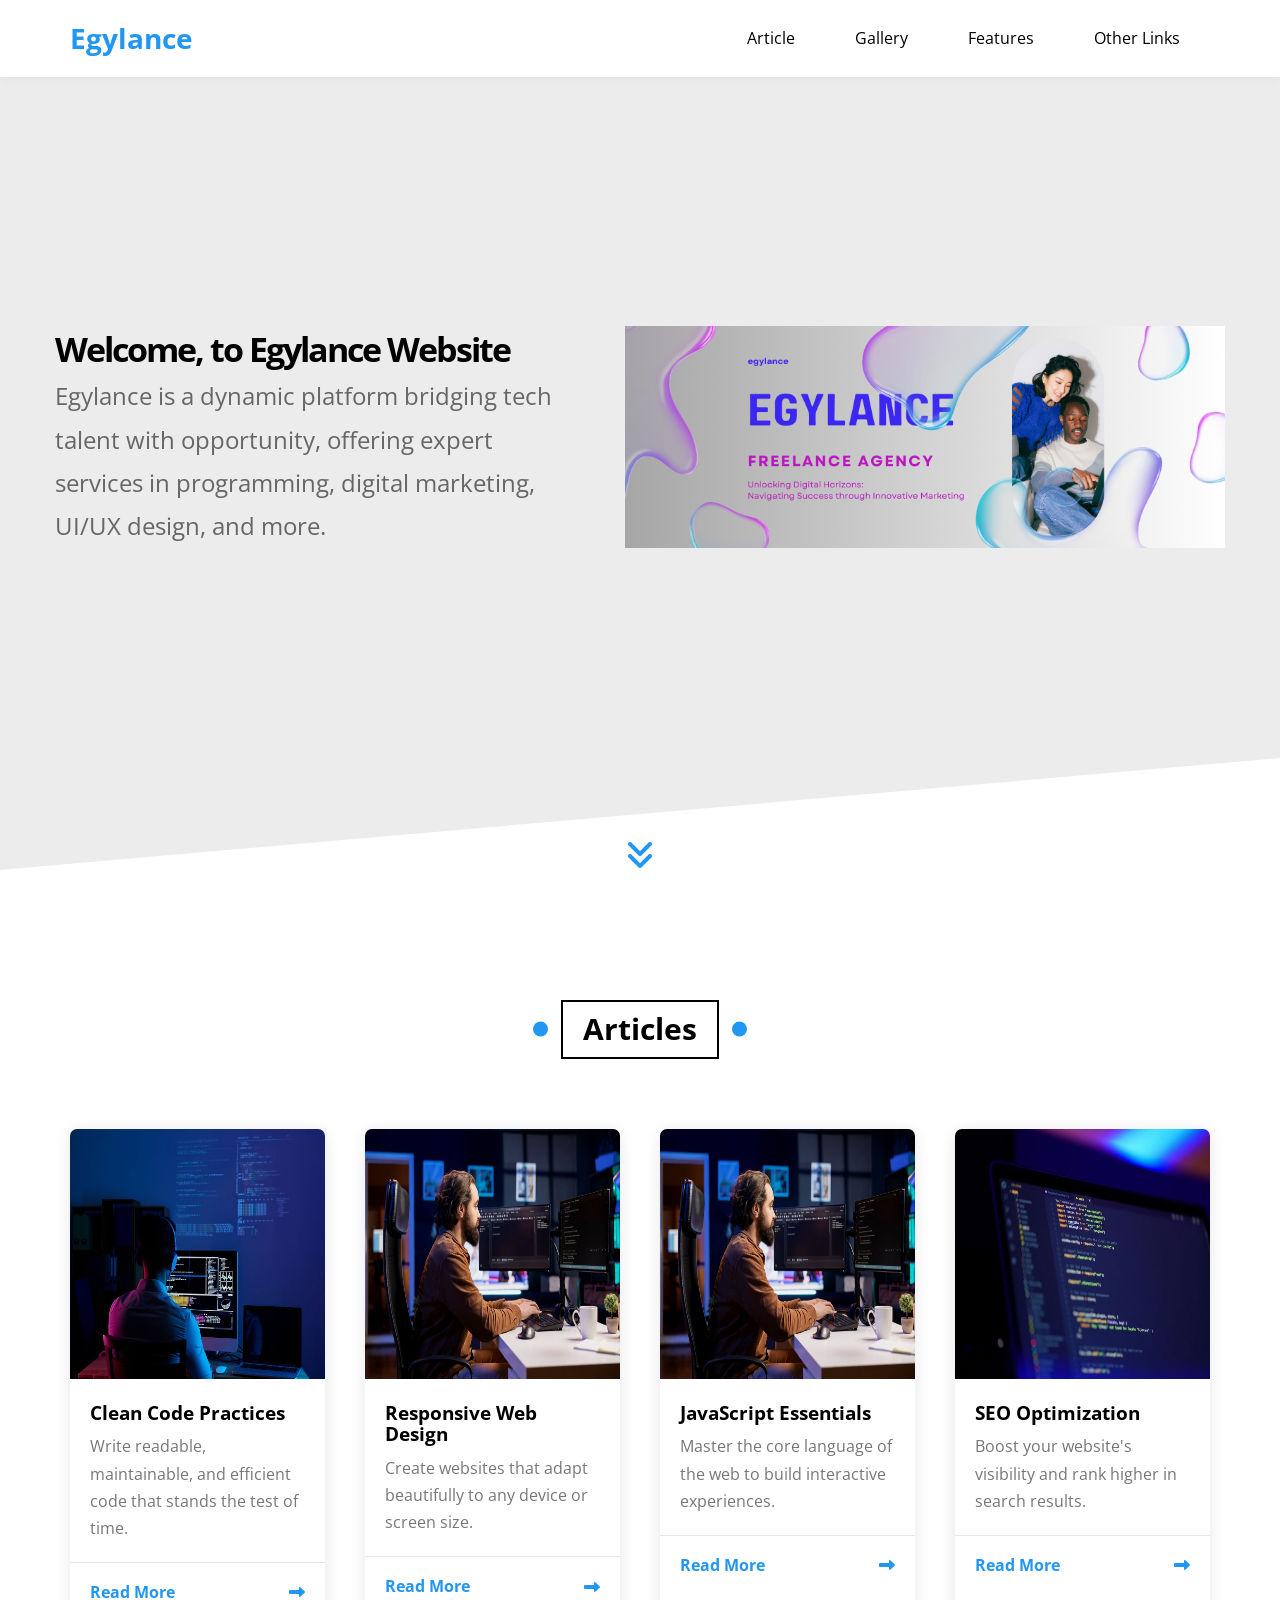
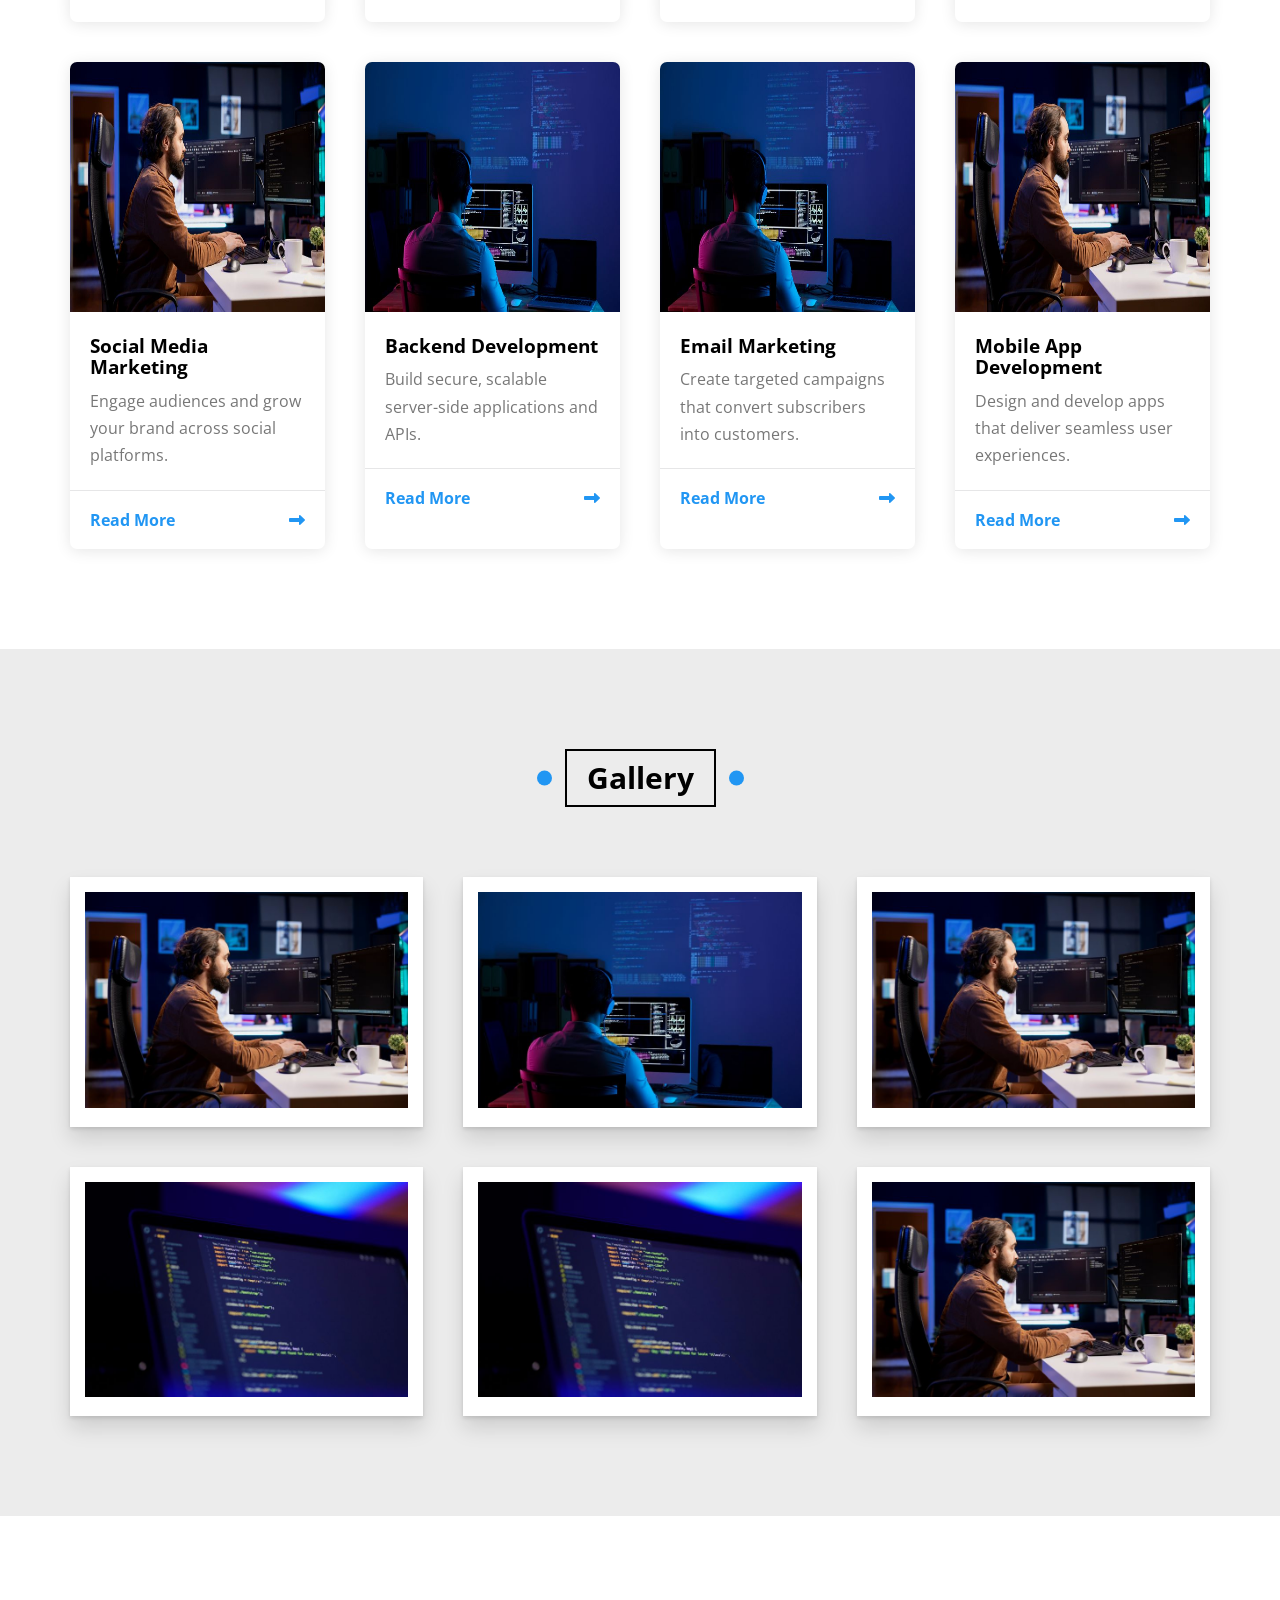
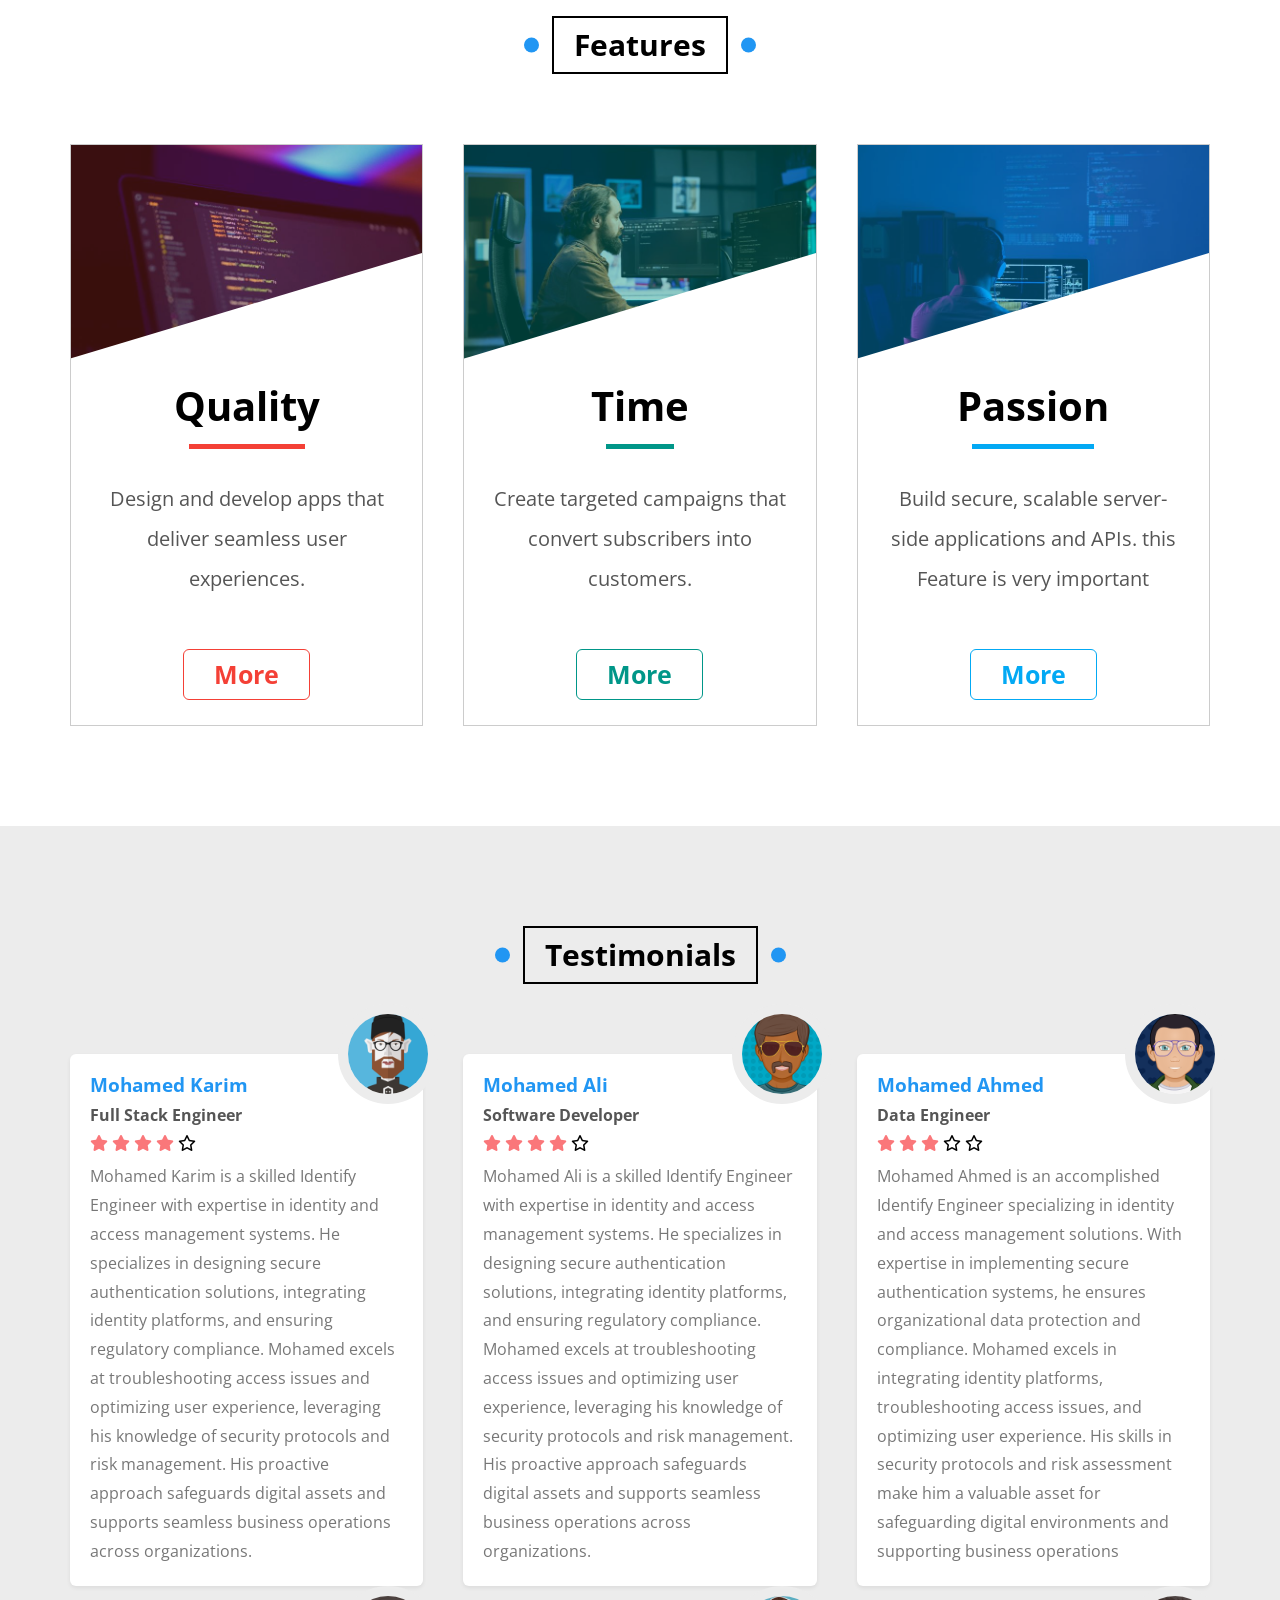
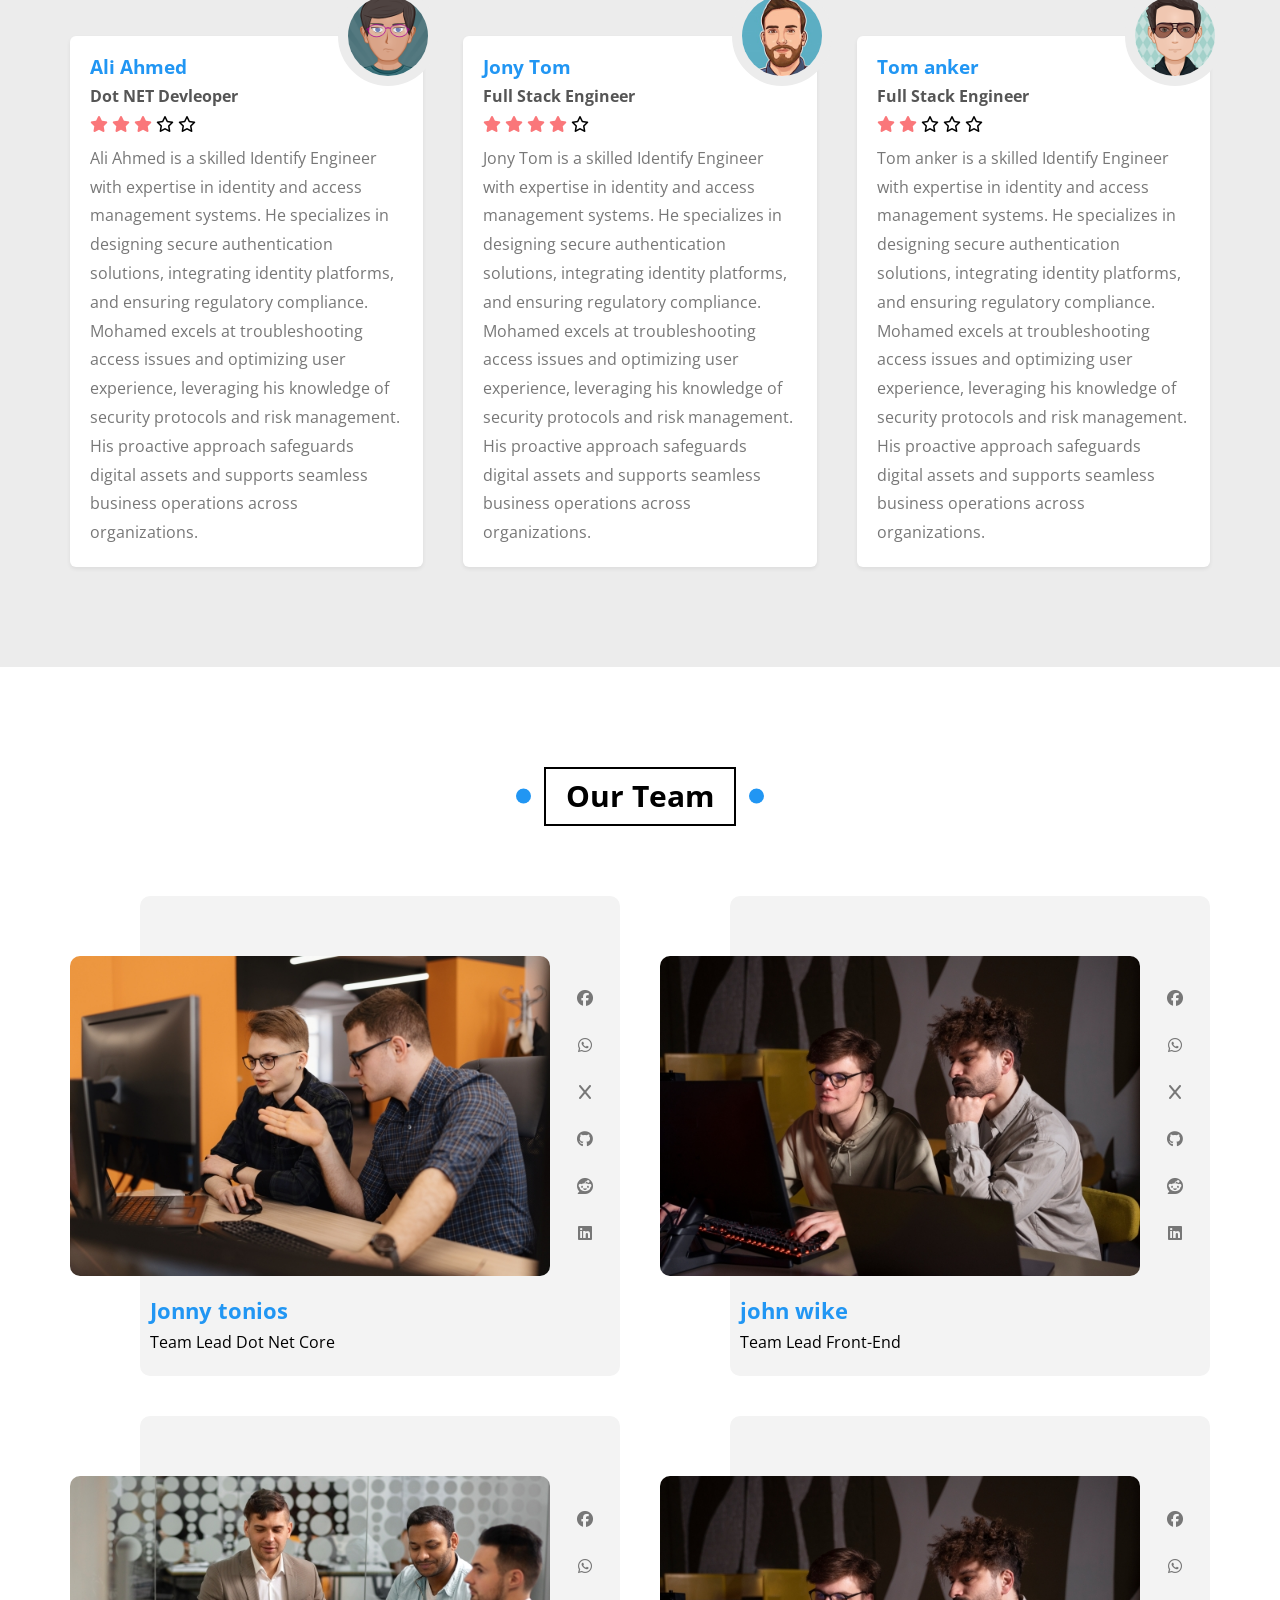
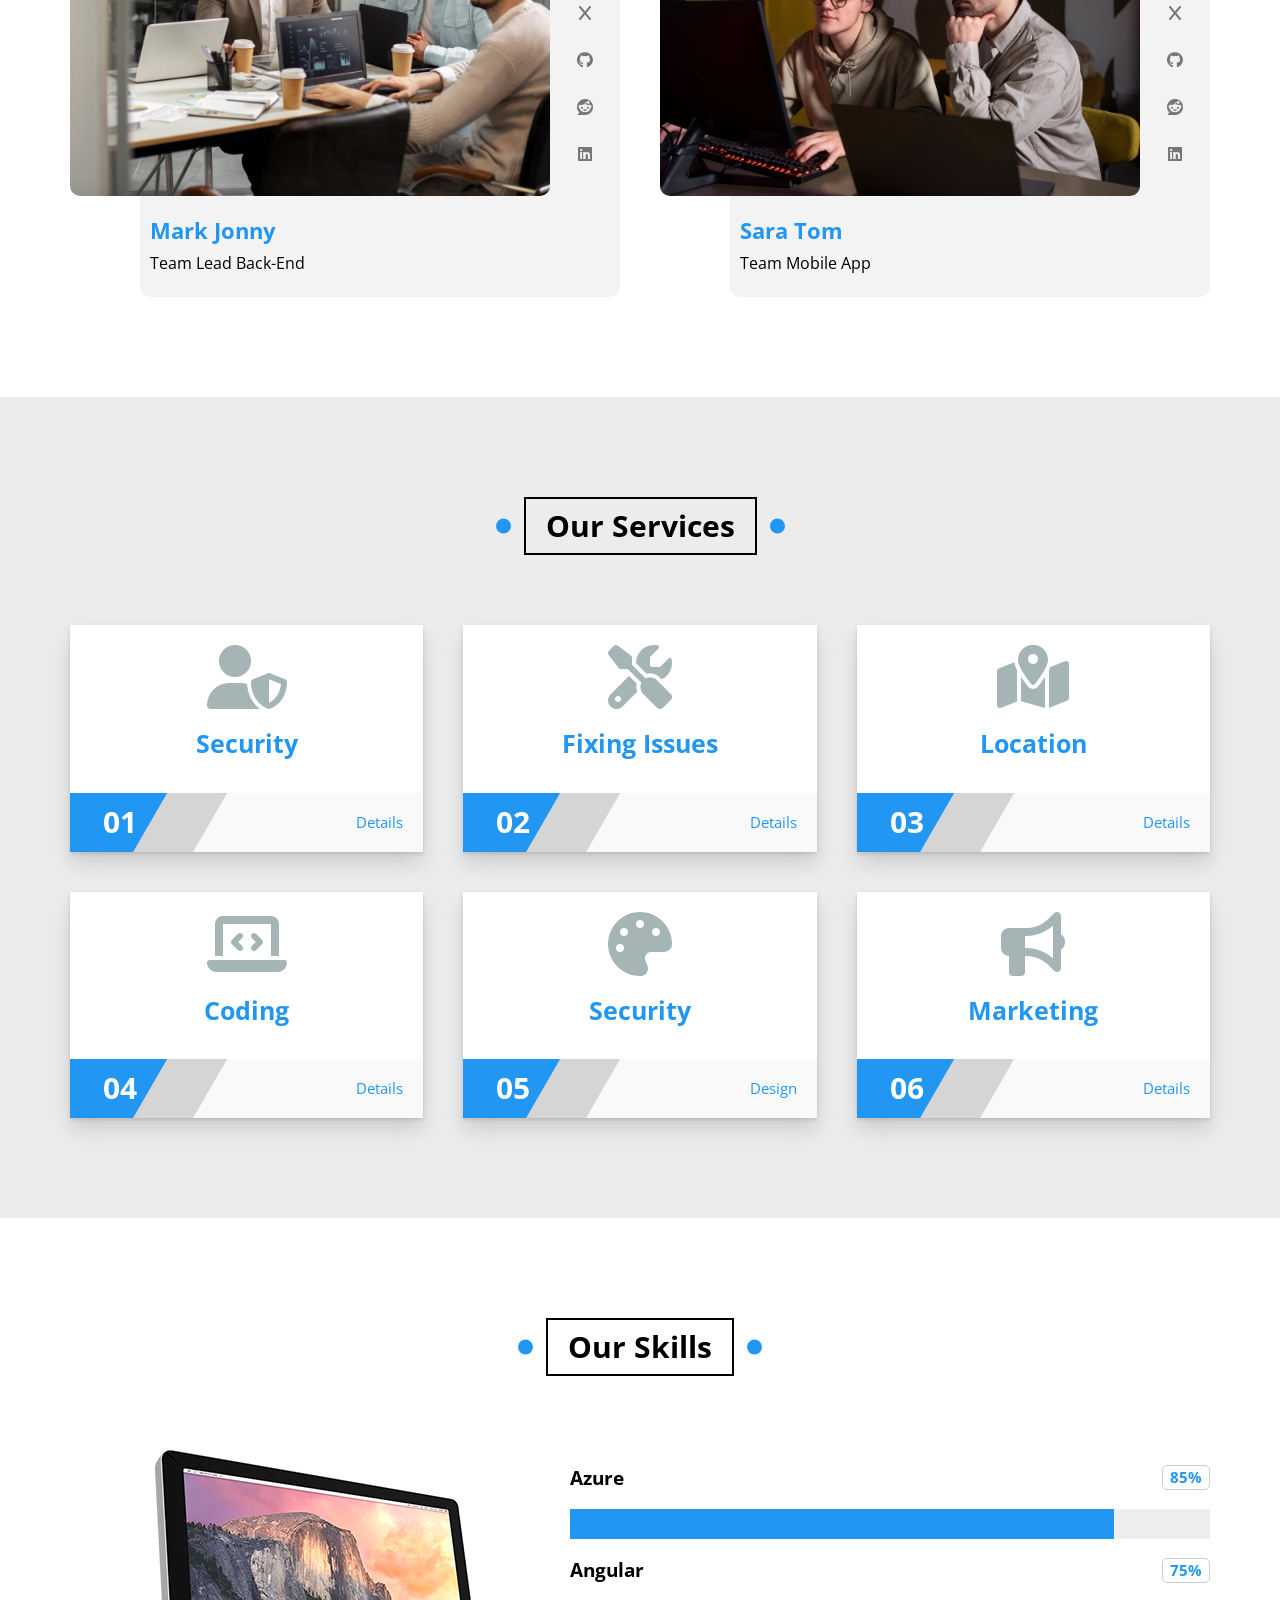
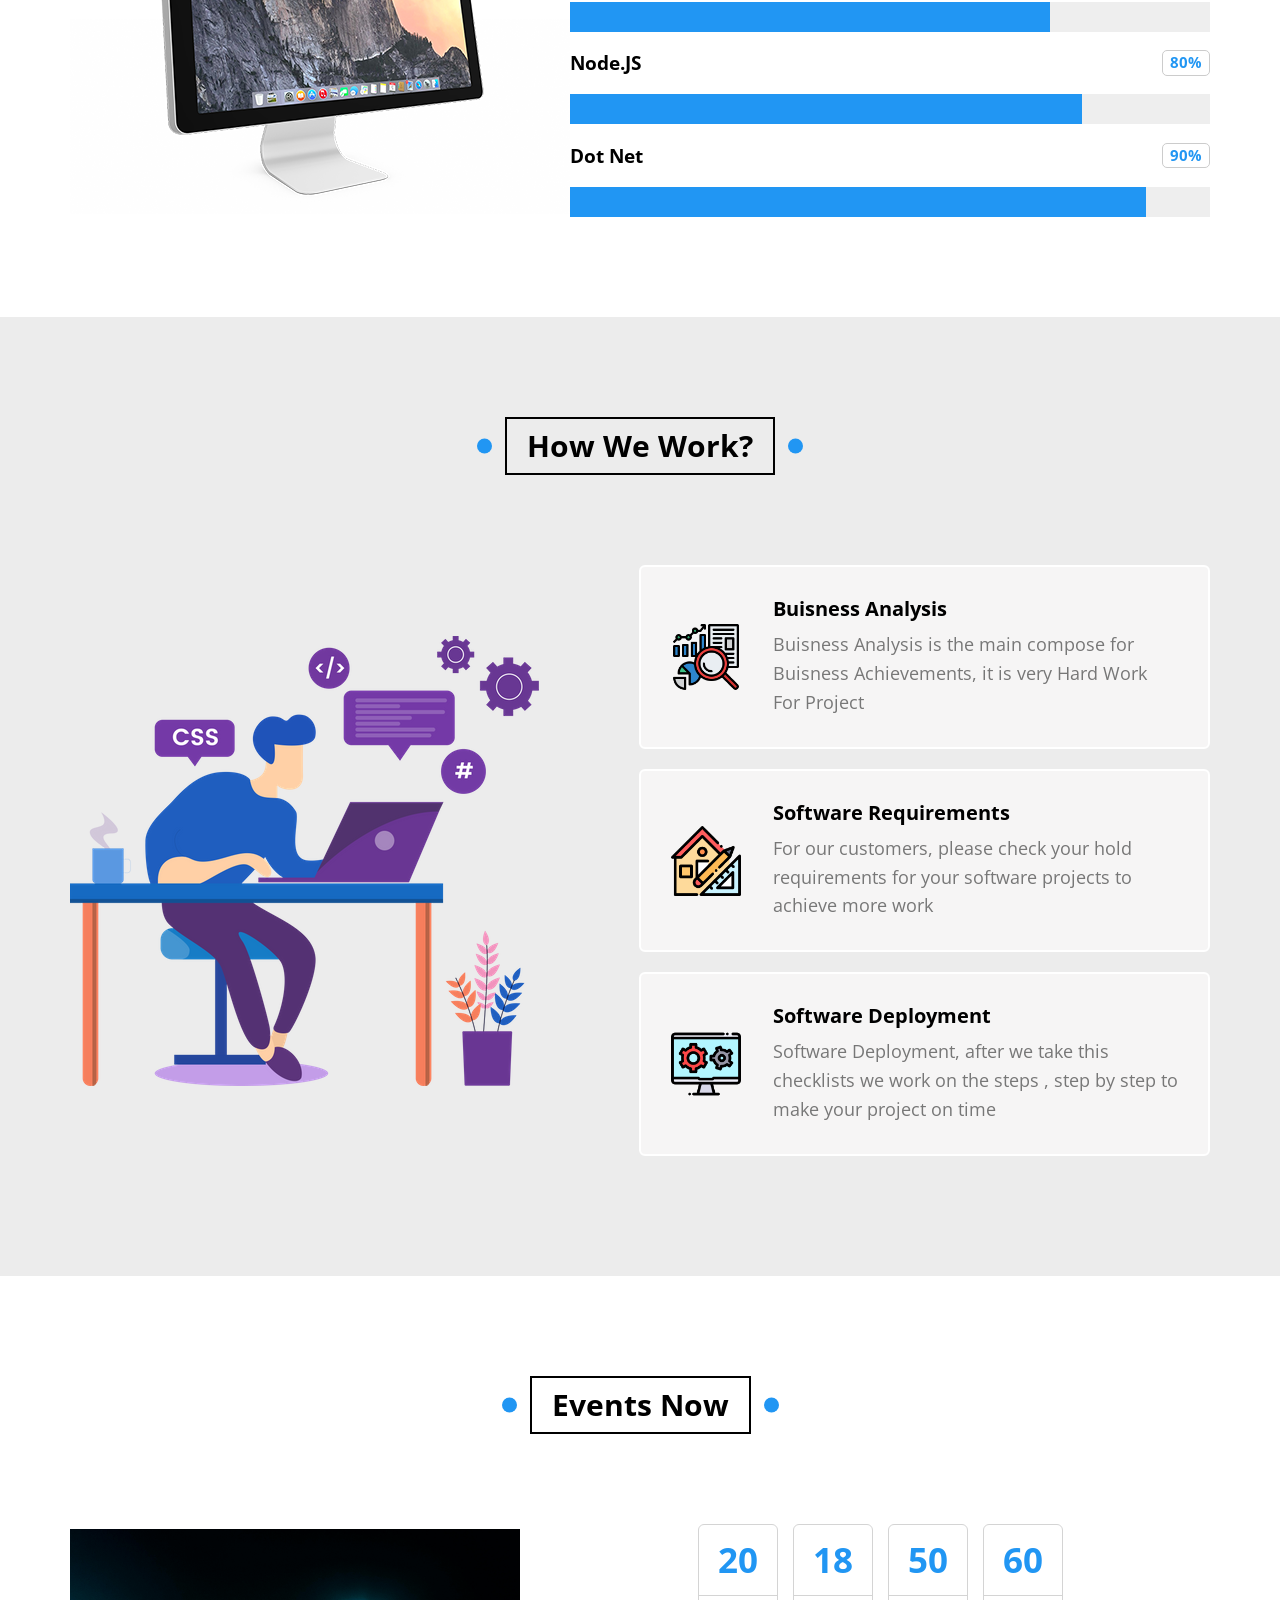
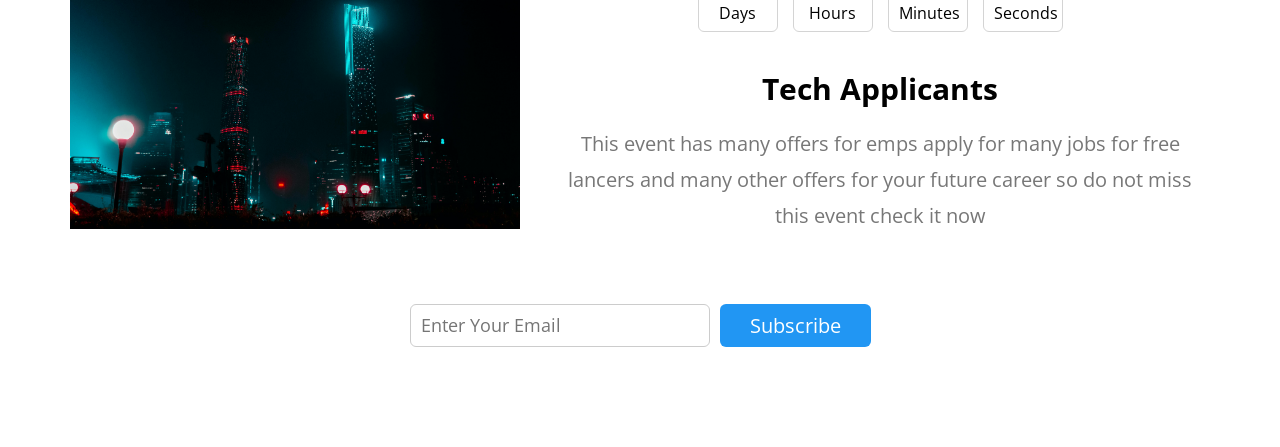
==== index.html @ 53acd3b1 "EgyLance Website Front End under maintainance" ====
<!DOCTYPE html>
<html lang="en">

<head>
    <meta charset="UTF-8">
    <meta name="viewport" content="width=device-width, initial-scale=1.0">
    <title>Egylance</title>
    <!-- Render All Elements -->
    <link rel="stylesheet" href="css/normalize.css">
    <!-- font Awesome Library -->
    <link rel="stylesheet" href="css/all.min.css">
    <!-- main css file -->
    <link rel="stylesheet" href="css/Egylance.css">
    <link rel="preconnect" href="https://fonts.googleapis.com">
    <link rel="preconnect" href="https://fonts.gstatic.com" crossorigin>
    <!-- Google Open Sans Font-->
    <link href="https://fonts.googleapis.com/css2?family=Open+Sans:ital,wght@0,300..800;1,300..800&display=swap"
        rel="stylesheet">
    <link rel="shortcut icon" href="Media/fav.jpg" type="image/x-icon">
</head>

<body>
    <!-- Start Header -->
    <div class="header" id="header">
        <div class="container">
            <a href="#" class="logo">Egylance</a>
            <ul class="main-nav">
                <li><a href="#article">article</a></li>
                <li><a href="#gallery">gallery</a></li>
                <li><a href="#features">features</a></li>
                <!-- other ==> mega menu -->
                <li><a href="#">other links</a>
                    <!-- Start Mega Menu -->
                    <div class="mega-menu">
                        <div class="image">
                            <img decoding="async" src="Media/new_image.png" alt="this image for megaMenu">
                        </div>
                        <ul class="links">
                            <li><a href="#"><i class="fas fa-home"></i> Home</a></li>
                            <li><a href="#"><i class="fas fa-briefcase"></i> Freelance Jobs</a></li>
                            <li><a href="#"><i class="fas fa-lightbulb"></i> Ideas & Projects</a></li>
                            <li><a href="#"><i class="fas fa-pen-nib"></i> Writing & Articles</a></li>
                            <li><a href="#"><i class="fas fa-paint-brush"></i> Design & Creativity</a></li>
                            <li><a href="#"><i class="fas fa-code"></i> Programming & Development</a></li>
                            <li><a href="#"><i class="fas fa-envelope"></i> Contact Us</a></li>
                        </ul>
                        <ul class="links">
                            <li><a href="#"><i class="fas fa-users"></i> Our Team</a></li>
                            <li><a href="#"><i class="fas fa-graduation-cap"></i> Tutorials & Courses</a></li>
                            <li><a href="#"><i class="fas fa-bullhorn"></i> Marketing Tips</a></li>
                            <li><a href="#"><i class="fas fa-chart-line"></i> Success Stories</a></li>
                            <li><a href="#"><i class="fas fa-handshake"></i> Partnerships</a></li>
                            <li><a href="#"><i class="fas fa-question-circle"></i> FAQ</a></li>
                            <li><a href="#"><i class="fas fa-file-contract"></i> Terms & Policies</a></li>
                        </ul>
                    </div>
                    <!-- End Mega Menu -->
                </li>
            </ul>
        </div>
    </div>
    </div>
    <!-- End Header -->
    <!-- Start Landing -->
    <div class="landing">
        <div class="container">
            <div class="text">
                <h1>Welcome, to Egylance Website</h1>
                <p>Egylance is a dynamic platform bridging tech talent with opportunity, offering expert services in
                    programming, digital marketing, UI/UX design, and more.
                </p>
            </div>
            <div class="image">
                <img decoding="async" src="Media/coverpage.png" alt="background-image">
            </div>
            <a href="#article" class="go-down">
                <i class="fas fa-angle-double-down fa-2x"></i>
            </a>

        </div>
    </div>
    <!-- End Landing -->
    <!-- Start Articles  -->
    <div class="articles" id="articles">
        <h2 class="main-title">Articles</h2>
        <div class="container">
            <div class="box">
                <img src="Media/cd2.jpg" alt="Clean Code">
                <div class="content">
                    <h3>Clean Code Practices</h3>
                    <p>Write readable, maintainable, and efficient code that stands the test of time.</p>
                </div>
                <div class="info">
                    <a href="#">Read More</a>
                    <i class="fas fa-long-arrow-alt-right"></i>
                </div>
            </div>
            <div class="box">
                <img src="Media/cod3.jpg" alt="Responsive Web Design">
                <div class="content">
                    <h3>Responsive Web Design</h3>
                    <p>Create websites that adapt beautifully to any device or screen size.</p>
                </div>
                <div class="info">
                    <a href="#">Read More</a>
                    <i class="fas fa-long-arrow-alt-right"></i>
                </div>
            </div>
            <div class="box">
                <img src="Media/cod3.jpg" alt="JavaScript Essentials">
                <div class="content">
                    <h3>JavaScript Essentials</h3>
                    <p>Master the core language of the web to build interactive experiences.</p>
                </div>
                <div class="info">
                    <a href="#">Read More</a>
                    <i class="fas fa-long-arrow-alt-right"></i>
                </div>
            </div>
            <div class="box">
                <img src="Media/cod4.jpg" alt="SEO Optimization">
                <div class="content">
                    <h3>SEO Optimization</h3>
                    <p>Boost your website's visibility and rank higher in search results.</p>
                </div>
                <div class="info">
                    <a href="#">Read More</a>
                    <i class="fas fa-long-arrow-alt-right"></i>
                </div>
            </div>
            <div class="box">
                <img src="Media/cod3.jpg" alt="Social Media Marketing">
                <div class="content">
                    <h3>Social Media Marketing</h3>
                    <p>Engage audiences and grow your brand across social platforms.</p>
                </div>
                <div class="info">
                    <a href="#">Read More</a>
                    <i class="fas fa-long-arrow-alt-right"></i>
                </div>
            </div>
            <div class="box">
                <img src="Media/cd2.jpg" alt="Backend Development">
                <div class="content">
                    <h3>Backend Development</h3>
                    <p>Build secure, scalable server-side applications and APIs.</p>
                </div>
                <div class="info">
                    <a href="#">Read More</a>
                    <i class="fas fa-long-arrow-alt-right"></i>
                </div>
            </div>
            <div class="box">
                <img src="Media/cd2.jpg" alt="Email Marketing">
                <div class="content">
                    <h3>Email Marketing</h3>
                    <p>Create targeted campaigns that convert subscribers into customers.</p>
                </div>
                <div class="info">
                    <a href="#">Read More</a>
                    <i class="fas fa-long-arrow-alt-right"></i>
                </div>
            </div>
            <div class="box">
                <img src="Media/cod3.jpg" alt="Mobile App Development">
                <div class="content">
                    <h3>Mobile App Development</h3>
                    <p>Design and develop apps that deliver seamless user experiences.</p>
                </div>
                <div class="info">
                    <a href="#">Read More</a>
                    <i class="fas fa-long-arrow-alt-right"></i>
                </div>
            </div>
        </div>
    </div>
    <!-- End Articles  -->
    <!-- Start Gallery -->
    <div class="gallery" id="gallery">
        <h2 class="main-title">Gallery</h2>
        <div class="container">
            <div class="box">
                <div class="image">
                    <img src="Media/cod3.jpg" alt="">
                </div>
            </div>
            <div class="box">
                <div class="image">
                    <img src="Media/cd2.jpg" alt="">
                </div>
            </div>
            <div class="box">
                <div class="image">
                    <img src="Media/cod3.jpg" alt="">
                </div>
            </div>
            <div class="box">
                <div class="image">
                    <img src="Media/cod4.jpg" alt="">
                </div>
            </div>
            <div class="box">
                <div class="image">
                    <img src="Media/cod4.jpg" alt="">
                </div>
            </div>
            <div class="box">
                <div class="image">
                    <img src="Media/cod3.jpg" alt="">
                </div>
            </div>
        </div>
    </div>
    <!-- End Gallery -->
    <!-- Start Features -->
    <div class="features" id="features">
        <h2 class="main-title">Features</h2>
        <div class="container">
            <div class="box quality">
                <div class="image">
                    <img src="Media/cod4.jpg" alt="">
                </div>
                <h2>Quality</h2>
                <p>Design and develop apps that deliver seamless user experiences.</p>
                <a href="#">More</a>
            </div>
            <div class="box time">
                <div class="image">
                    <img src="Media/cod3.jpg" alt="">
                </div>
                <h2>Time</h2>
                <p>Create targeted campaigns that convert subscribers into customers.</p>
                <a href="#">More</a>
            </div>
            <div class="box passion">
                <div class="image">
                    <img src="Media/cd2.jpg" alt="">
                </div>
                <h2>Passion</h2>
                <p>Build secure, scalable server-side applications and APIs. this Feature is very important </p>
                <a href="#">More</a>
            </div>
        </div>
    </div>
    <!-- End Features -->
    <!-- Start Testimonials -->
    <div class="testimonials" id="testimonials">
        <h2 class="main-title">Testimonials</h2>
        <div class="container">
            <div class="box">
                <img src="Media/avatar1.png" alt="">
                <h3>Mohamed Karim</h3>
                <span class="title">Full Stack Engineer</span>
                <div class="rate">
                    <i class="filled fas fa-star"></i>
                    <i class="filled fas fa-star"></i>
                    <i class="filled fas fa-star"></i>
                    <i class="filled fas fa-star"></i>
                    <i class="far fa-star"></i>
                </div>
                <p>
                    Mohamed Karim is a skilled Identify Engineer with expertise in identity and access management
                    systems. He specializes in designing secure authentication solutions, integrating identity
                    platforms, and ensuring regulatory compliance. Mohamed excels at troubleshooting access issues and
                    optimizing user experience, leveraging his knowledge of security protocols and risk management. His
                    proactive approach safeguards digital assets and supports seamless business operations across
                    organizations.</p>
            </div>
            <div class="box">
                <img src="Media/avatar-02.png" alt="">
                <h3>Mohamed Ali</h3>
                <span class="title">Software Developer</span>
                <div class="rate">
                    <i class="filled fas fa-star"></i>
                    <i class="filled fas fa-star"></i>
                    <i class="filled fas fa-star"></i>
                    <i class="filled fas fa-star"></i>
                    <i class="far fa-star"></i>
                </div>
                <p>
                    Mohamed Ali is a skilled Identify Engineer with expertise in identity and access management
                    systems. He specializes in designing secure authentication solutions, integrating identity
                    platforms, and ensuring regulatory compliance. Mohamed excels at troubleshooting access issues and
                    optimizing user experience, leveraging his knowledge of security protocols and risk management. His
                    proactive approach safeguards digital assets and supports seamless business operations across
                    organizations.</p>
            </div>
            <div class="box">
                <img src="Media/avatar-03.png" alt="">
                <h3>Mohamed Ahmed</h3>
                <span class="title">Data Engineer</span>
                <div class="rate">
                    <i class="filled fas fa-star"></i>
                    <i class="filled fas fa-star"></i>
                    <i class="filled fas fa-star"></i>
                    <i class="far fa-star"></i>
                    <i class="far fa-star"></i>
                </div>
                <p>
                    Mohamed Ahmed is an accomplished Identify Engineer specializing in identity and access management
                    solutions. With expertise in implementing secure authentication systems, he ensures organizational
                    data protection and compliance. Mohamed excels in integrating identity platforms, troubleshooting
                    access issues, and optimizing user experience. His skills in security protocols and risk assessment
                    make him a valuable asset for safeguarding digital environments and supporting business operations
                </p>
            </div>
            <div class="box">
                <img src="Media/avatar-04.png" alt="">
                <h3>Ali Ahmed</h3>
                <span class="title">Dot NET Devleoper</span>
                <div class="rate">
                    <i class="filled fas fa-star"></i>
                    <i class="filled fas fa-star"></i>
                    <i class="filled fas fa-star"></i>
                    <i class="far fa-star"></i>
                    <i class="far fa-star"></i>
                </div>
                <p>
                    Ali Ahmed is a skilled Identify Engineer with expertise in identity and access management
                    systems. He specializes in designing secure authentication solutions, integrating identity
                    platforms, and ensuring regulatory compliance. Mohamed excels at troubleshooting access issues and
                    optimizing user experience, leveraging his knowledge of security protocols and risk management. His
                    proactive approach safeguards digital assets and supports seamless business operations across
                    organizations.
                </p>
            </div>
            <div class="box">
                <img src="Media/avatar-05.png" alt="">
                <h3>Jony Tom</h3>
                <span class="title">Full Stack Engineer</span>
                <div class="rate">
                    <i class="filled fas fa-star"></i>
                    <i class="filled fas fa-star"></i>
                    <i class="filled fas fa-star"></i>
                    <i class="filled fas fa-star"></i>
                    <i class="far fa-star"></i>
                </div>
                <p>
                    Jony Tom is a skilled Identify Engineer with expertise in identity and access management
                    systems. He specializes in designing secure authentication solutions, integrating identity
                    platforms, and ensuring regulatory compliance. Mohamed excels at troubleshooting access issues and
                    optimizing user experience, leveraging his knowledge of security protocols and risk management. His
                    proactive approach safeguards digital assets and supports seamless business operations across
                    organizations.
                </p>
            </div>
            <div class="box">
                <img src="Media/avatar-06.png" alt="">
                <h3>Tom anker</h3>
                <span class="title">Full Stack Engineer</span>
                <div class="rate">
                    <i class="filled fas fa-star"></i>
                    <i class="filled fas fa-star"></i>
                    <i class="far fa-star"></i>
                    <i class="far fa-star"></i>
                    <i class="far fa-star"></i>
                </div>
                <p>
                    Tom anker is a skilled Identify Engineer with expertise in identity and access management
                    systems. He specializes in designing secure authentication solutions, integrating identity
                    platforms, and ensuring regulatory compliance. Mohamed excels at troubleshooting access issues and
                    optimizing user experience, leveraging his knowledge of security protocols and risk management. His
                    proactive approach safeguards digital assets and supports seamless business operations across
                    organizations.
                </p>
            </div>
        </div>
    </div>
    <!-- End Testimonials -->
    <!-- Start Team -->
    <div class="team" id="team">
        <h2 class="main-title">Our Team</h2>
        <div class="container">
            <div class="box">
                <div class="data">
                    <img src="Media/team1.jpg" alt="image for team member number one">
                    <div class="social">
                        <a href="#">
                            <i class="fa-brands fa-facebook"></i>
                        </a>
                        <a href="#">
                            <i class="fa-brands fa-whatsapp"></i>
                        </a>
                        <a href="#">
                            <i class="fa-brands fa-x"></i>
                        </a>
                        <a href="#">
                            <i class="fa-brands fa-github"></i>
                        </a>
                        <a href="#">
                            <i class="fa-brands fa-reddit"></i>
                        </a>
                        <a href="#">
                            <i class="fa-brands fa-linkedin"></i>
                        </a>
                    </div>
                </div>
                <div class="info">
                    <h3>Jonny tonios</h3>
                    <p>Team Lead Dot Net Core</p>
                </div>
            </div>
            <div class="box">
                <div class="data">
                    <img src="Media/team2.jpg" alt="This image for team member number one">
                    <div class="social">
                        <a href="#">
                            <i class="fa-brands fa-facebook"></i>
                        </a>
                        <a href="#">
                            <i class="fa-brands fa-whatsapp"></i>
                        </a>
                        <a href="#">
                            <i class="fa-brands fa-x"></i>
                        </a>
                        <a href="#">
                            <i class="fa-brands fa-github"></i>
                        </a>
                        <a href="#">
                            <i class="fa-brands fa-reddit"></i>
                        </a>
                        <a href="#">
                            <i class="fa-brands fa-linkedin"></i>
                        </a>
                    </div>
                </div>
                <div class="info">
                    <h3>john wike</h3>
                    <p>Team Lead Front-End</p>
                </div>
            </div>
            <div class="box">
                <div class="data">
                    <img src="Media/team3.jpg" alt="This image for team member number one">
                    <div class="social">
                        <a href="#">
                            <i class="fa-brands fa-facebook"></i>
                        </a>
                        <a href="#">
                            <i class="fa-brands fa-whatsapp"></i>
                        </a>
                        <a href="#">
                            <i class="fa-brands fa-x"></i>
                        </a>
                        <a href="#">
                            <i class="fa-brands fa-github"></i>
                        </a>
                        <a href="#">
                            <i class="fa-brands fa-reddit"></i>
                        </a>
                        <a href="#">
                            <i class="fa-brands fa-linkedin"></i>
                        </a>
                    </div>
                </div>
                <div class="info">
                    <h3>Mark Jonny</h3>
                    <p>Team Lead Back-End</p>
                </div>
            </div>
            <div class="box">
                <div class="data">
                    <img src="Media/team2.jpg" alt="This image for team member number one">
                    <div class="social">
                        <a href="#">
                            <i class="fa-brands fa-facebook"></i>
                        </a>
                        <a href="#">
                            <i class="fa-brands fa-whatsapp"></i>
                        </a>
                        <a href="#">
                            <i class="fa-brands fa-x"></i>
                        </a>
                        <a href="#">
                            <i class="fa-brands fa-github"></i>
                        </a>
                        <a href="#">
                            <i class="fa-brands fa-reddit"></i>
                        </a>
                        <a href="#">
                            <i class="fa-brands fa-linkedin"></i>
                        </a>
                    </div>
                </div>
                <div class="info">
                    <h3>Sara Tom</h3>
                    <p>Team Mobile App</p>
                </div>
            </div>
        </div>
    </div>
    <!-- End Team -->
    <!-- Start Services -->
    <div class="services" id="sevices">
        <h2 class="main-title">Our Services</h2>
        <div class="container">
            <div class="box">
                <i class="fas fa-user-shield fa-4x"></i>
                <h3>Security</h3>
                <div class="info">
                    <a href="#">Details</a>
                </div>
            </div>
            <div class="box">
                <i class="fas fa-tools fa-4x"></i>
                <h3>Fixing Issues</h3>
                <div class="info">
                    <a href="#">Details</a>
                </div>
            </div>
            <div class="box">
                <i class="fas fa-map-marked-alt fa-4x"></i>
                <h3>Location</h3>
                <div class="info">
                    <a href="#">Details</a>
                </div>
            </div>
            <div class="box">
                <i class="fas fa-laptop-code fa-4x"></i>
                <h3>Coding</h3>
                <div class="info">
                    <a href="#">Details</a>
                </div>
            </div>
            <div class="box">
                <i class="fas fa-palette fa-4x"></i>
                <h3>Security</h3>
                <div class="info">
                    <a href="#">Design</a>
                </div>
            </div>
            <div class="box">
                <i class="fas fa-bullhorn fa-4x"></i>
                <h3>Marketing</h3>
                <div class="info">
                    <a href="#">Details</a>
                </div>
            </div>
        </div>
    </div>
    <!-- End Services -->
    <!-- Start Skills -->
    <div class="our-skills" id="our-skills">
        <h2 class="main-title">Our Skills</h2>
        <div class="container">
            <img src="Media/skills.png" alt="">
            <div class="skills">
                <div class="skill">
                    <h3>Azure <span>85%</span></h3>
                    <div class="the-progress">
                        <span style="width:85%"></span>
                    </div>
                </div>
                <div class="skill">
                    <h3>Angular <span>75%</span></h3>
                    <div class="the-progress">
                        <span style="width:75%"></span>
                    </div>
                </div>
                <div class="skill">
                    <h3>Node.JS <span>80%</span></h3>
                    <div class="the-progress">
                        <span style="width:80%"></span>
                    </div>
                </div>
                <div class="skill">
                    <h3>Dot Net <span>90%</span></h3>
                    <div class="the-progress">
                        <span style="width:90%"></span>
                    </div>
                </div>
            </div>
        </div>
    </div>
    <!-- End Skills -->
    <!-- Start Work Steps -->
    <div class="work-steps" id="work-steps">
        <h2 class="main-title">How We Work?</h2>
        <div class="container">
            <img src="Media/work-steps.png" alt="this image for work steps" class="image">
            <div class="info">
                <div class="box">
                    <img src="Media/work-steps-1.png" alt="Work Steps Image 1">
                    <div class="text">
                        <h3>Buisness Analysis</h3>
                        <p>Buisness Analysis is the main compose for Buisness Achievements, it is very Hard Work For
                            Project</p>
                    </div>
                </div>
                <div class="box">
                    <img src="Media/work-steps-2.png" alt="Work Steps Image 2">
                    <div class="text">
                        <h3>Software Requirements</h3>
                        <p> For our customers, please check your hold requirements for your software projects to achieve
                            more work </p>
                    </div>
                </div>
                <div class="box">
                    <img src="Media/work-steps-3.png" alt="Work Steps Image 3">
                    <div class="text">
                        <h3>Software Deployment</h3>
                        <p> Software Deployment, after we take this checklists we work on the steps , step by step to
                            make your project on time </p>
                    </div>
                </div>
            </div>
        </div>
    </div>
    <!-- End Work Steps -->
    <!-- Start Events -->
    <div class="events" id="events">
        <h2 class="main-title">Events now</h2>
        <div class="container">
            <img src="Media/pexels-iriser-1366957.jpg" alt="this image for events">
            <div class="info">
                <div class="time">
                    <div class="unit">
                        <span>20</span>
                        <span>Days</span>
                    </div>
                    <div class="unit">
                        <span>18</span>
                        <span>Hours</span>
                    </div>
                    <div class="unit">
                        <span>50</span>
                        <span>Minutes</span>
                    </div>
                    <div class="unit">
                        <span>60</span>
                        <span>Seconds</span>
                    </div>
                </div>
                <h2 class="title">Tech Applicants</h2>
                <p class="description">This event has many offers for emps apply for many jobs for free lancers
                    and many other offers for your future career so do not miss this event check it now
                </p>
            </div>
            <div class="subscribe">
                <form action="">
                    <input type="email" placeholder="Enter Your Email">
                    <input type="submit" value="Subscribe">
                </form>
            </div>
        </div>
    </div>
    <!-- End Events -->
</body>

</html>
---- css/Egylance.css ----
/* Start Global Rules */
* {
    -moz-box-sizing: border-box;
    -webkit-box-sizing: border-box;
    box-sizing: border-box;

}

:root {
    --MainColor: #2196f3;
    --SecondColor: #1787e0;
    --MainTransition: 0.3s;
    --PaddingSection: 100px;
    --BackColorS: #ececec;
}

html {
    scroll-behavior: smooth;
}

body {
    font-family: "Open Sans", sans-serif;
}

ul {
    list-style: none;
    margin: 0;
    padding: 0;
}

a {
    text-decoration: none;
    text-transform: capitalize;
}

.container {
    padding-left: 15px;
    padding-right: 15px;
    margin-left: auto;
    margin-right: auto;
}

/* Small */
@media (min-width: 768px) {
    .container {
        width: 750px;
    }
}

/* Medium */
@media (min-width: 992px) {
    .container {
        width: 970px;
    }
}

/* Large */
@media (min-width: 1200px) {
    .container {
        width: 1170px;
    }
}

.main-title {
    margin: 0 auto 70px;
    border: 2px solid black;
    padding: 10px 20px;
    width: fit-content;
    font-size: 30px;
    position: relative;
    z-index: 1;
    transition: var(--MainTransition);
    text-transform: capitalize;
}

.main-title::before,
.main-title::after {
    content: "";
    width: 15px;
    height: 15px;
    background-color: var(--MainColor);
    position: absolute;
    top: 50%;
    transform: translateY(-50%);
    border-radius: 50%;
}

.main-title::before {
    left: -30px;
}

.main-title::after {
    right: -30px;
}

.main-title:hover::before {
    z-index: -1;
    animation: left-animation calc(var(--MainTransition) + 0.2s) linear forwards;
}

.main-title:hover::after {
    z-index: -1;
    animation: right-animation calc(var(--MainTransition) + 0.2s) linear forwards;
}

.main-title:hover {
    color: white;
    border: 2px solid white;
    transition-delay: 0.5;
}

/* End Global Rules */
/* Start Header */
.header {
    background-color: white;
    -webkit-box-shadow: 0 0 10px #ddd;
    -moz-box-shadow: 0 0 10px #ddd;
    box-shadow: 0 0 10px #ddd;
    --MainHeight: 77px;
}

.header .container {
    display: flex;
    justify-content: space-between;
    align-items: center;
    flex-wrap: wrap;
    position: relative;
}

.header .logo {
    color: var(--MainColor);
    font-size: 28px;
    font-weight: bold;
    height: var(--MainHeight);
    display: flex;
    justify-content: center;
    align-items: center;
}

@media(max-width:767px) {
    .header .logo {
        width: 100%;
        height: 50px;
    }
}

.header .main-nav {
    display: flex;
}

@media(max-width:767px) {
    .header .main-nav {
        margin: auto;
    }
}

.header .main-nav>li:hover .mega-menu {
    opacity: 1;
    z-index: 100;
    top: calc(100% + 1px);
}

.header .main-nav>li>a {
    display: flex;
    justify-content: center;
    align-items: center;
    color: black;
    height: var(--MainHeight);
    padding: 0 30px;
    position: relative;
    transition: var(--MainTransition);
    overflow: hidden;
}

@media(max-width:767px) {
    .header .main-nav>li>a {
        padding: 10px;
        font-size: 15px;
        height: 35px;
        text-transform: capitalize;
    }
}

.header .main-nav>li>a::before {
    content: "";
    position: absolute;
    background-color: var(--MainColor);
    width: 100%;
    height: 4px;
    top: 0;
    left: -100%;
    transition: var(--MainTransition);
}

.header .main-nav>li>a:hover {
    color: var(--MainColor);
    background-color: #FAFAFA;
}

.header .main-nav>li>a:hover::before {
    left: 0;
}

.header .mega-menu {
    width: 100%;
    background-color: white;
    position: absolute;
    left: 0;
    border-bottom: 3px solid var(--MainColor);
    padding: 30px;
    z-index: -1;
    display: flex;
    gap: 40px;
    top: calc(100% + 50px);
    transition: top var(--MainTransition), opacity var(--MainTransition);
    opacity: 0;
}

@media (max-width: 767px) {
    .header .mega-menu {
        flex-direction: column;
        gap: 0;
        padding: 10px;
    }
}

.header .mega-menu .links {
    min-width: 250px;
    flex: 1;
}

@media (max-width:767px) {
    .header .mega-menu .links:first-of-type li:last-child {
        border-bottom: 1px solid #e9e6e6;
    }
}

.header .mega-menu .links li a {
    color: var(--MainColor);
    display: block;
    font-size: 15px;
    padding: 1rem;
    font-weight: bold;
    text-wrap: nowrap;
}


.header .mega-menu .links li {
    position: relative;
}

.header .mega-menu .links li a i {
    margin-right: 10px;

}

.header .mega-menu .links li::before {
    content: '';
    position: absolute;
    left: 0;
    top: 0;
    width: 0;
    height: 100%;
    background-color: #FAFAFA;
    z-index: -1;
    transition: var(--MainTransition);
}

.header .mega-menu .links li:hover::before {
    width: 100%;

}

.header .mega-menu .links li:not(:last-child) {
    border-bottom: 1px solid #e9e6e6;
}

.header .mega-menu .image img {
    max-width: 100%;
}

@media (max-width: 992px) {
    .header .mega-menu .image img {
        display: none;
    }
}

/* End Header */
/* Start Landing */
.landing {
    position: relative;
}

.landing::before {
    content: "";
    position: absolute;
    top: -30px;
    left: 0;
    width: 100%;
    height: 100%;
    background-color: var(--BackColorS);
    z-index: -1;
    transform: skewY(-5deg);
    transform-origin: top left;
}

@media (max-width: 767px) {
    .landing::before {
        content: "";
        position: absolute;
        top: -30px;
        left: 0;
        width: 100%;
        height: 100%;
        background-color: #ececec;
        z-index: -1;
        transform: skewY(-15deg);
        transform-origin: top left;
    }
}

.landing .container {
    min-height: calc(100vh - 77px);
    display: flex;
    align-items: center;
    padding: 0 0 100px;
}

.landing .text {
    flex: 1;
}

.landing .text h1 {
    font-size: 2.1em;
    margin: 0;
    letter-spacing: -2px;
}

.landing .text p {
    font-size: 1.5em;
    line-height: 1.8;
    color: #666;
    max-width: 500px;
    margin: 6px 0 0;
}

.landing .image img {
    width: 600px;
    position: relative;
    -moz-animation: up-and-down 5s linear infinite;
    -webkit-animation: up-and-down 5s linear infinite;
    animation: up-and-down 5s linear infinite;
    /* max-width: 100%; */
}

.landing .go-down {
    color: var(--MainColor);
    position: absolute;
    bottom: 30px;
    left: 50%;
    transform: translateX(-50%);
    transition: var(--MainTransition);
}

.landing .go-down i {
    -moz-animation: bouncing 1.5s infinite;
    -webkit-animation: bouncing 1.5s infinite;
    animation: bouncing 1.5s infinite;
}

/* Responsivity for landing part */
@media(max-width: 991px) {
    .landing .image {
        display: none;
    }

    .landing .text {
        text-align: center;
    }

    .landing .text p {
        margin: 10px auto;
    }
}

@media (max-width:767px) {
    .landing .text h1 {
        font-size: 1.6em;
    }

    .landing .text p {
        font-size: 1em;
        padding-left: 0.8em;
    }
}

/* End Landing */
/* Start Articles */
.articles {
    padding-top: var(--PaddingSection);
    padding-bottom: var(--PaddingSection);
    position: relative;
}

.articles .container {
    display: grid;
    grid-template-columns: repeat(auto-fill, minmax(250px, 1fr));
    gap: 40px;
}

.articles .box {
    box-shadow: 0 2px 15px rgba(0, 0, 0, 10%);
    background-color: white;
    border-radius: 7px;
    overflow: hidden;
    transition: transform var(--MainTransition), box-shadow var(--MainTransition);
}

.articles .box:hover {
    transform: translateY(-12px);
    box-shadow: 0 2px 15px rgba(0, 0, 0, 21%);
}

.articles .box img {
    width: 100%;
    height: 250px;
    max-width: 100%;
}

.articles .box .content {
    padding: 20px;
    border-bottom: 1px solid #e6e6e7;
}

.articles .box .content h3 {
    margin: 0;
}

.articles .box .content p {
    margin: 10px 0 0;
    line-height: 1.7;
    color: #777;
}

.articles .box .info {
    padding: 20px;
    display: flex;
    justify-content: space-between;
    align-items: center;
}

.articles .box .info a {
    color: var(--MainColor);
    font-weight: bold;
}

.articles .box .info i {
    color: var(--MainColor);
}

.articles .box:hover i {
    animation: move-arr 0.6s linear infinite;
}

/* End Articles */
/* Start Gallery */
.gallery {
    padding-top: var(--PaddingSection);
    padding-bottom: var(--PaddingSection);
    position: relative;
    background-color: var(--BackColorS);
}

.gallery .container {
    display: grid;
    grid-template-columns: repeat(auto-fill, minmax(300px, 1fr));
    gap: 40px;
}

.gallery .box {
    padding: 15px;
    background-color: white;
    box-shadow: 0px 12px 20px 0px rgb(0 0 0 / 13%), 0px 2px 4px 0px rgb(0 0 0 / 12%);
}

.gallery .box img {
    max-width: 100%;
    transition: var(--MainTransition);
}

.gallery .box .image {
    position: relative;
    overflow: hidden;
}

.gallery .box .image:hover img {
    transform: rotate(5deg) scale(1.1);
}

.gallery .box .image::before {
    content: "";
    position: absolute;
    top: 50%;
    left: 50%;
    width: 0;
    height: 0;
    background-color: rgba(255, 255, 255, 0.204);
    transform: translate(-50%, -50%);
    opacity: 0;
    z-index: 5;
}

.gallery .box .image:hover::before {
    animation: flashing 0.7s;
}

/* End Gallery */
/* Start Features */
.features {
    padding-top: var(--PaddingSection);
    padding-bottom: var(--PaddingSection);
    position: relative;
    background-color: white;
}

.features .container {
    display: grid;
    grid-template-columns: repeat(auto-fill, minmax(300px, 1fr));
    gap: 40px;
}

.features .container .box {
    text-align: center;
    border: 1px solid #ccc;
}

.features .box .image {
    position: relative;
    overflow: hidden;
}

.features .box .image::before {
    content: "";
    position: absolute;
    top: 0;
    left: 0;
    width: 100%;
    height: 100%;
}

.features .box .image::after {
    content: "";
    position: absolute;
    bottom: -20px;
    right: 0;
    border-style: solid;
    border-width: 0px 0px 150px 500px;
    border-color: transparent transparent white transparent;
    transition: var(--MainTransition);
}

.features .box:hover .image::after {
    border-width: 150px 500px 150px 0;
}

.features .box img {
    max-width: 100%;
}

.features .box h2 {
    position: relative;
    font-size: 40px;
    width: fit-content;
    margin: auto;
}

.features .box h2::after {
    content: '';
    position: absolute;
    bottom: -20px;
    left: 15px;
    width: calc(100% - 30px);
    height: 5px;
}

.features .box p {
    line-height: 2;
    font-size: 20px;
    margin: 25px 0;
    color: #555;
    padding: 25px;
}

.features .box a {
    display: block;
    width: fit-content;
    border: 1px solid transparent;
    border-radius: 6px;
    margin: 0 auto 25px;
    font-weight: bold;
    font-size: 25px;
    padding: 10px 30px;
    transition: var(--MainTransition);
}

.features .quality .image::before {
    background-color: #f440363b;
}

.features .quality h2::after {
    background-color: #f44036;
}

.features .quality a {
    color: #f44036;
    border-color: #f44036;
    background: linear-gradient(to right, #f44036 50%, white 50%);
    background-size: 200% 100%;
    background-position: right bottom;
}

.features .box:hover a {
    background-position: left bottom;
    color: white;
}

.features .time .image::before {
    background-color: #00968765;
}

.features .time h2::after {
    background-color: #009688;
}

.features .time a {
    color: #009688;
    border-color: #009688;
    background: linear-gradient(to right, #009688 50%, white 50%);
    background-size: 200% 100%;
    background-position: right bottom;
}

.features .box:hover a {
    background-position: left bottom;
    color: white;
}

.features .passion .image::before {
    background-color: #03a8f464;
}

.features .passion h2::after {
    background-color: #03a9f4;
}

.features .passion a {
    color: #03a9f4;
    border-color: #03a9f4;
    background: linear-gradient(to right, #03a9f4 50%, white 50%);
    background-size: 200% 100%;
    background-position: right bottom;
}

.features .box:hover a {
    background-position: left bottom;
    color: white;
}

/* End Features */
/* Start Testimonials */
.testimonials {
    padding-top: var(--PaddingSection);
    padding-bottom: var(--PaddingSection);
    position: relative;
    background-color: var(--BackColorS);
}

.testimonials .container {
    display: grid;
    grid-template-columns: repeat(auto-fill, minmax(300px, 1fr));
    gap: 50px 40px;
}

.testimonials .box {
    background-color: white;
    padding: 20px;
    box-shadow: 0px 2px 4px rgba(0, 0, 0, 7%);
    border-radius: 6px;
    position: relative;
}

.testimonials .box img {
    position: absolute;
    top: -50px;
    right: -15px;
    width: 100px;
    height: 100px;
    border-radius: 50%;
    border: 10px solid var(--BackColorS);


}

.testimonials .box .title {
    font-weight: bold;
    color: #555;
    margin: 0 0 10px;
    display: block;
}

.testimonials .box h3 {
    margin: 0 0 10px;
    color: var(--MainColor);
}

.testimonials .box p {
    line-height: 1.8;
    color: #777;
    margin: 10px 0 0;
}

.testimonials .box .rate .filled {
    color: #fa777a;
}

/* End Testimonials */
/* Start Team */
.team {
    padding-top: var(--PaddingSection);
    padding-bottom: var(--PaddingSection);
    position: relative;
    background-color: white;
}

.team .container {
    display: grid;
    grid-template-columns: repeat(auto-fill, minmax(400px, 1fr));
    gap: 40px;
}

.team .box {
    position: relative;
    z-index: 1;
}

@media (max-width:767px) {
    .team .container {
        grid-template-columns: 1fr;
    }
}

.team .box::before,
.team .box::after {
    content: "";
    background-color: #f3f3f3;
    position: absolute;
    right: 0;
    top: 0;
    height: 100%;
    border-radius: 10px;
    transition: var(--MainTransition);
}

.team .box::before {
    z-index: -2;
    width: calc(100% - 70px);
}

.team .box::after {
    z-index: -1;
    background-color: #e4e4e4;
    width: 0;
}

.team .box:hover::after {
    width: calc(100% - 70px);
}

.team .box .data {
    display: flex;
    align-items: center;
    padding-top: 60px;
}

.team .box .data img {
    width: calc(100% - 70px);
    transition: var(--MainTransition);
    border-radius: 10px;
}

@media (max-width:767px) {
    .team .box .data img {
        width: 100%;
    }
}


.team .box:hover .data img {
    filter: grayscale(100%);

}

.team .box .data .social {
    width: 70px;
    display: flex;
    flex-direction: column;
    align-items: center;
    gap: 17px;
}

@media (max-width:767px) {
    .team .box .data {
        flex-direction: column;
        gap: 10px;
    }

    .team .box .data .social {
        flex-direction: row;
        width: 70px;
        justify-content: center;
        gap: 15px;

    }
}

.team .box .data .social a {
    width: 70px;
    height: 30px;
    display: flex;
    align-items: center;
    justify-content: center;
}

@media (max-width:767px) {
    .team .box .data .social a {
        width: 40px;
        height: 20px;
    }
}

.team .box .data .social a:hover i {
    color: var(--MainColor);
}

.team .box .data .social i {
    color: #777;
    transition: var(--MainTransition);

}

.team .box .info {
    padding-left: 80px;
}

@media (max-width:767px) {
    .team .box .info {
        padding-left: 20px;
        text-align: center;
    }
}

.team .box .info h3 {
    margin-bottom: 0;
    font-size: 22px;
    color: var(--MainColor);
    transition: var(--MainTransition);

}

.team .box .info p {
    margin: 10px 0 25px;
    /* font-size: 18px; */
}

.team .box:hover .info h3 {
    color: #777;
}

/* End Team */
/* Start Services */
.services {
    padding-top: var(--PaddingSection);
    padding-bottom: var(--PaddingSection);
    position: relative;
    background-color: var(--BackColorS);
}

.services .container {
    display: grid;
    grid-template-columns: repeat(auto-fill, minmax(300px, 1fr));
    gap: 40px;
}

.services .container .box {
    background-color: white;
    box-shadow: 0px 12px 20px rgba(0, 0, 0, 13%), 0px 2px 4px rgba(0, 0, 0, 12%);
    counter-increment: services-counter;
    transition: var(--MainTransition);
    position: relative;
}

.services .container .box::before {
    content: "";
    position: absolute;
    left: 50%;
    transform: translateX(-50%);
    height: 4px;
    top: -4px;
    background-color: var(--MainColor);
    width: 0;
    transition: var(--MainTransition);
}

.services .container .box:hover {
    transform: translateY(-10px);
}

.services .container .box:hover::before {
    width: 100%;
}

.services .container .box>i {
    display: block;
    margin: 20px auto 20px;
    text-align: center;
    color: #A5b5b5;
}

.services .container .box>h3 {
    text-align: center;
    margin: 20px 0 35px;
    font-size: 25px;
    color: var(--MainColor);
}

.services .container .box .info {
    text-align: right;
    background-color: #f9f9f9;
    padding: 20px;
    position: relative;
}

.services .container .box .info::before {
    content: "0" counter(services-counter);
    position: absolute;
    top: 0;
    left: 0;
    height: 100%;
    width: 100px;
    font-size: 30px;
    font-weight: bold;
    background-color: var(--MainColor);
    color: white;
    display: flex;
    justify-content: center;
    align-items: center;
    padding-right: 15px;
}

.services .container .box .info::after {
    content: "";
    position: absolute;
    top: 0;
    left: 80px;
    width: 60px;
    height: calc(100% + 1px);
    background-color: #d5d5d5;
    transform: skew(-30deg);

}

.services .container .box .info a {
    color: var(--MainColor);
    font-size: 15px;
}

/* End Services */
/* Start Skills */
.our-skills {
    padding-top: var(--PaddingSection);
    padding-bottom: var(--PaddingSection);
    position: relative;
    background-color: white;
}

.our-skills .container {
    display: flex;
    align-items: center;
}

@media (max-width:767px) {
    .our-skills img {
        display: none;
    }

}

.our-skills .skills {
    flex: 1;
}

.our-skills .skill h3 {
    display: flex;
    justify-content: space-between;
    align-items: center;
}

.our-skills .skill h3 span {
    font-size: 15px;
    border: 1px solid #ccc;
    padding: 3px 7px;
    border-radius: 5px;
    color: var(--MainColor);
}

.our-skills .skill .the-progress {
    height: 30px;
    background-color: #eee;
    position: relative;
}

.our-skills .skill .the-progress span {
    position: absolute;
    left: 0;
    top: 0;
    background-color: var(--MainColor);
    height: 100%;
}

/* End Skills */
/* Start work-steps */
.work-steps {
    padding-top: var(--PaddingSection);
    padding-bottom: var(--PaddingSection);
    position: relative;
    background-color: var(--BackColorS);
}

.work-steps .container {
    display: flex;
    align-items: center;
    justify-content: space-between;

}

.work-steps .container .image {
    max-width: 100%;
    margin-right: 100px;
}

.work-steps .info .box {
    background-color: #f6f5f5;
    padding: 30px;
    margin: 20px auto;
    border-radius: 6px;
    display: flex;
    align-items: center;
    border: 2.5px solid white;
    position: relative;
    z-index: 1;
}

.work-steps .info .box::before {
    content: "";
    left: 50%;
    top: 50%;
    position: absolute;
    width: 0;
    height: 0;
    transform: translate(-50%, -50%);
    background-color: #ededed;
    z-index: -1;
    transition: calc(var(--MainTransition) + 0.2s);
}

@media (max-width:991px) {
    .work-steps .container {
        flex-direction: column;
    }

    .work-steps .container .image {
        margin: 0 0 50px;
    }

    .work-steps .info .box {
        width: 100%;
        flex-direction: column;
        text-align: center;
    }

    .work-steps .info .box img {
        margin: 0 0 20px;
    }
}

.work-steps .info .box:hover::before {
    width: 100%;
    height: 100%;
}

.work-steps .info .box img {
    width: 70px;
    margin-right: 32px;
}

.work-steps .info .box h3 {
    margin: 0;
    font-size: 20px;
}

.work-steps .info .box p {
    color: #777;
    line-height: 1.6;
    margin: 10px 0 0;
    font-size: 18px;
}

/* End work-steps */
/* Start Events */
.events {
    padding-top: var(--PaddingSection);
    padding-bottom: var(--PaddingSection);
    position: relative;
}

.events .container {
    display: flex;
    align-items: center;
    flex-wrap: wrap;
    gap: 30px;
}

.events .info .time {
    display: flex;
    align-items: center;
    margin: 20px auto;
    gap: 15px;
    justify-content: center;
}
.events .info .time .unit {
    border: 1px solid #d4d4d4;
    border-radius: 6px;
    text-align: center;
    width: 80px;
    transition: var(--MainTransition);
}
.events .info .time span{
    display:block;
}
.events .info .time span:first-child{
    font-size: 35px;
    padding: 15px;
    color: var(--MainColor);
    font-weight: bold;
}
.events .info .time span:last-child{
    padding: 8px 10px;
    border-top: 1px solid #d4d4d4;
    transition: var(--MainTransition);
}
.events img {
    max-width: 450px;
}
@media (max-width:991px) {
    .events .container {
        flex-direction: column;
    }

    .events img {
        margin: 0 0 30px;
        max-width: 400px;
    }
}
.events .info .time .unit:hover,
.events .info .time .unit:hover span:last-child{
    border-color: var(--MainColor);
}
.events .title {
    text-align: center;
    margin: 40px 0 0;
    font-size: 30px;
}
.events .description {
    color: #777;
    text-align: center;
    line-height: 1.8;
    margin: 20px 0;
    font-size: 20px;
}
.events .info {
    flex: 1;

}

.events .subscribe {
    width: 100%;
    margin-top: 20px;
}
.events .subscribe form {
    display: flex;
    justify-content: center;
    align-items: center;
    gap: 10px;
    flex-wrap: wrap;
}
.events .subscribe form input[type="email"] {
    padding: 10px;
    font-size: 18px;
    border: 1px solid #ccc;
    border-radius: 6px;
    width: 300px;
    max-width: 100%;
    outline: none;
    transition: var(--MainTransition);
}
.events .subscribe form input[type="email"]:focus {
    border-color: var(--MainColor);
}
.events .subscribe form input[type="submit"] {
    padding: 10px 30px;
    font-size: 20px;
    border: none;
    background-color: var(--MainColor);
    color: white;
    border-radius: 6px;
    cursor: pointer;
    transition: var(--MainTransition);
}
/* End Events */
/* Start Animation */
@keyframes up-and-down {

    0%,
    100% {
        top: 0;
    }

    50% {
        top: -50px;
    }
}

@keyframes bouncing {

    0%,
    10%,
    20%,
    50%,
    80%,
    100% {
        transform: translateY(0);
    }

    40%,
    60% {
        transform: translateY(-25px);
    }
}

@keyframes left-animation {
    50% {
        left: 0;
        width: 15px;
        height: 15px;
    }

    100% {
        left: 0;
        border-radius: 0;
        width: 50%;
        height: 100%;
    }
}

@keyframes right-animation {
    50% {
        right: 0;
        width: 15px;
        height: 15px;
    }

    100% {
        right: 0;
        border-radius: 0;
        width: 50%;
        height: 100%;
    }
}

@keyframes move-arr {
    100% {
        transform: translateX(10px);
    }
}

@keyframes flashing {

    0%,
    40% {
        opacity: 1;
    }

    100% {
        opacity: 0;
        width: 200%;
        height: 200%;
    }
}

/* End Animation */
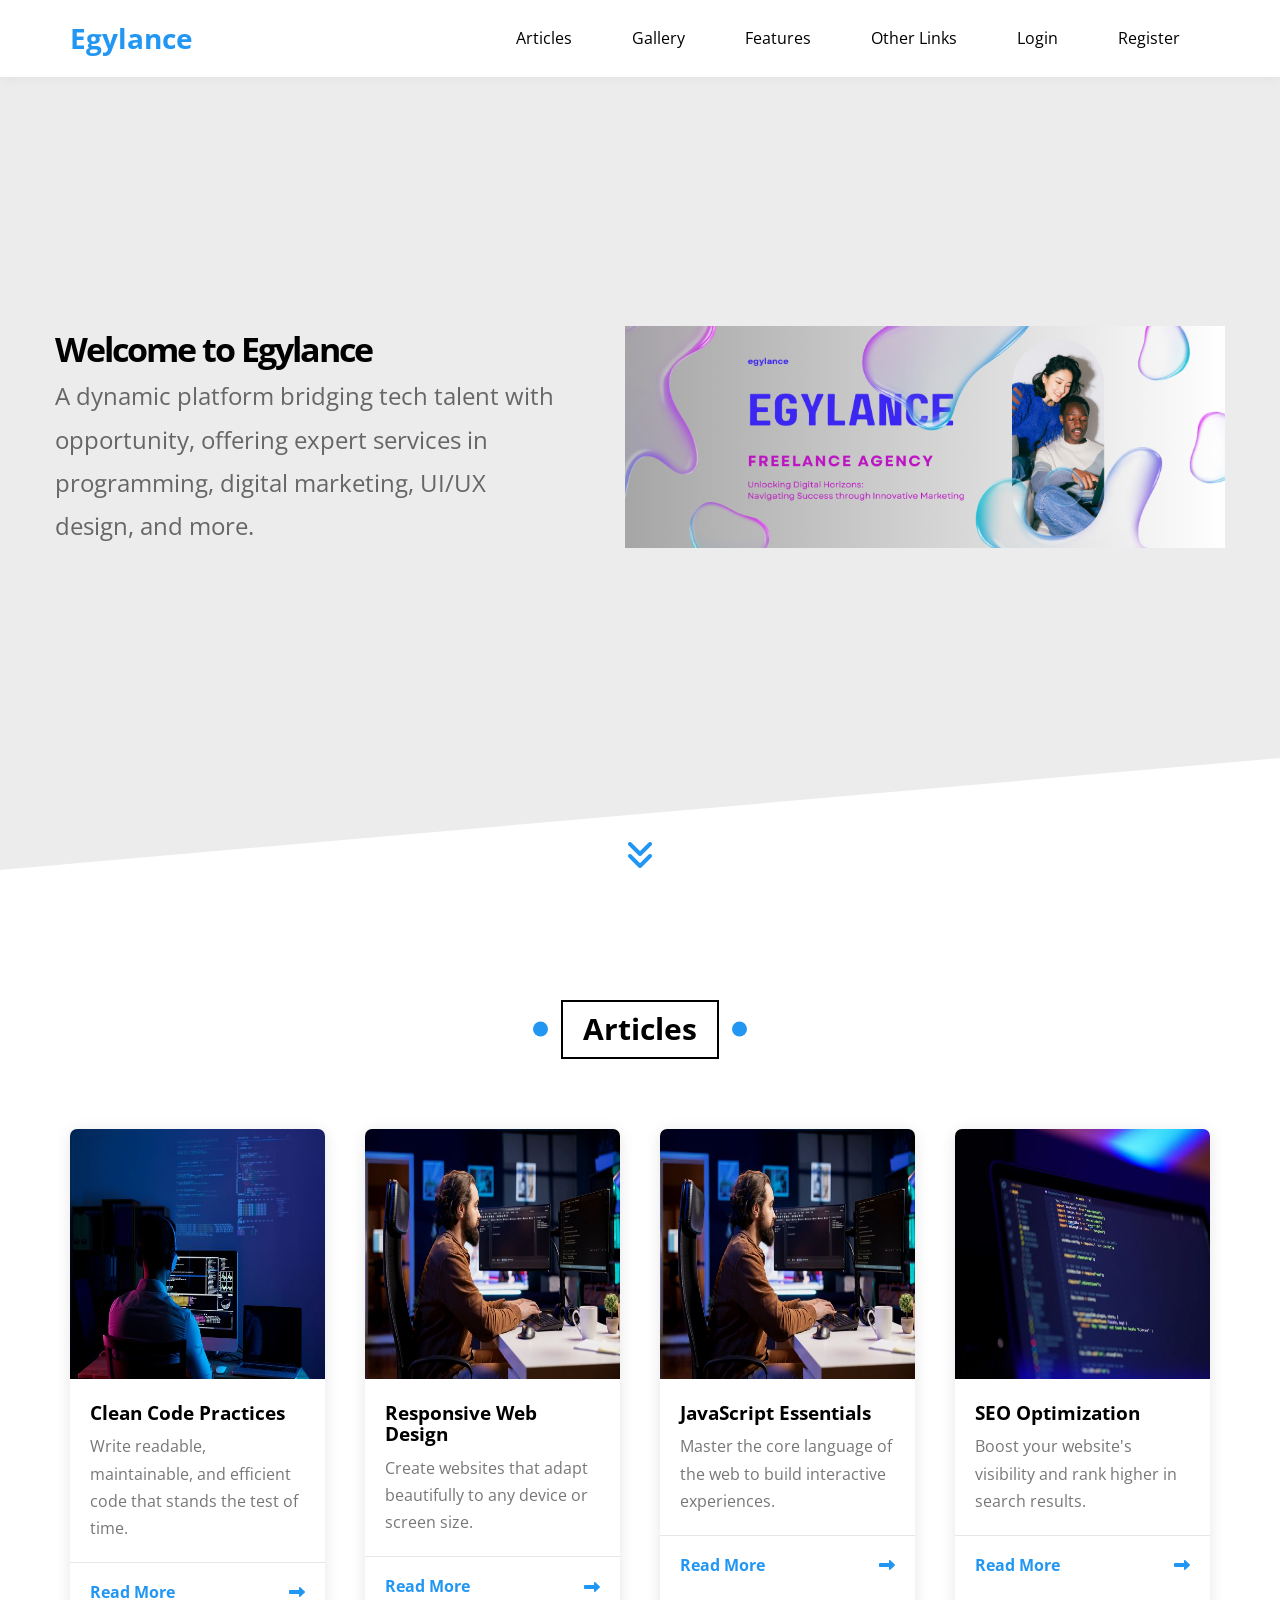
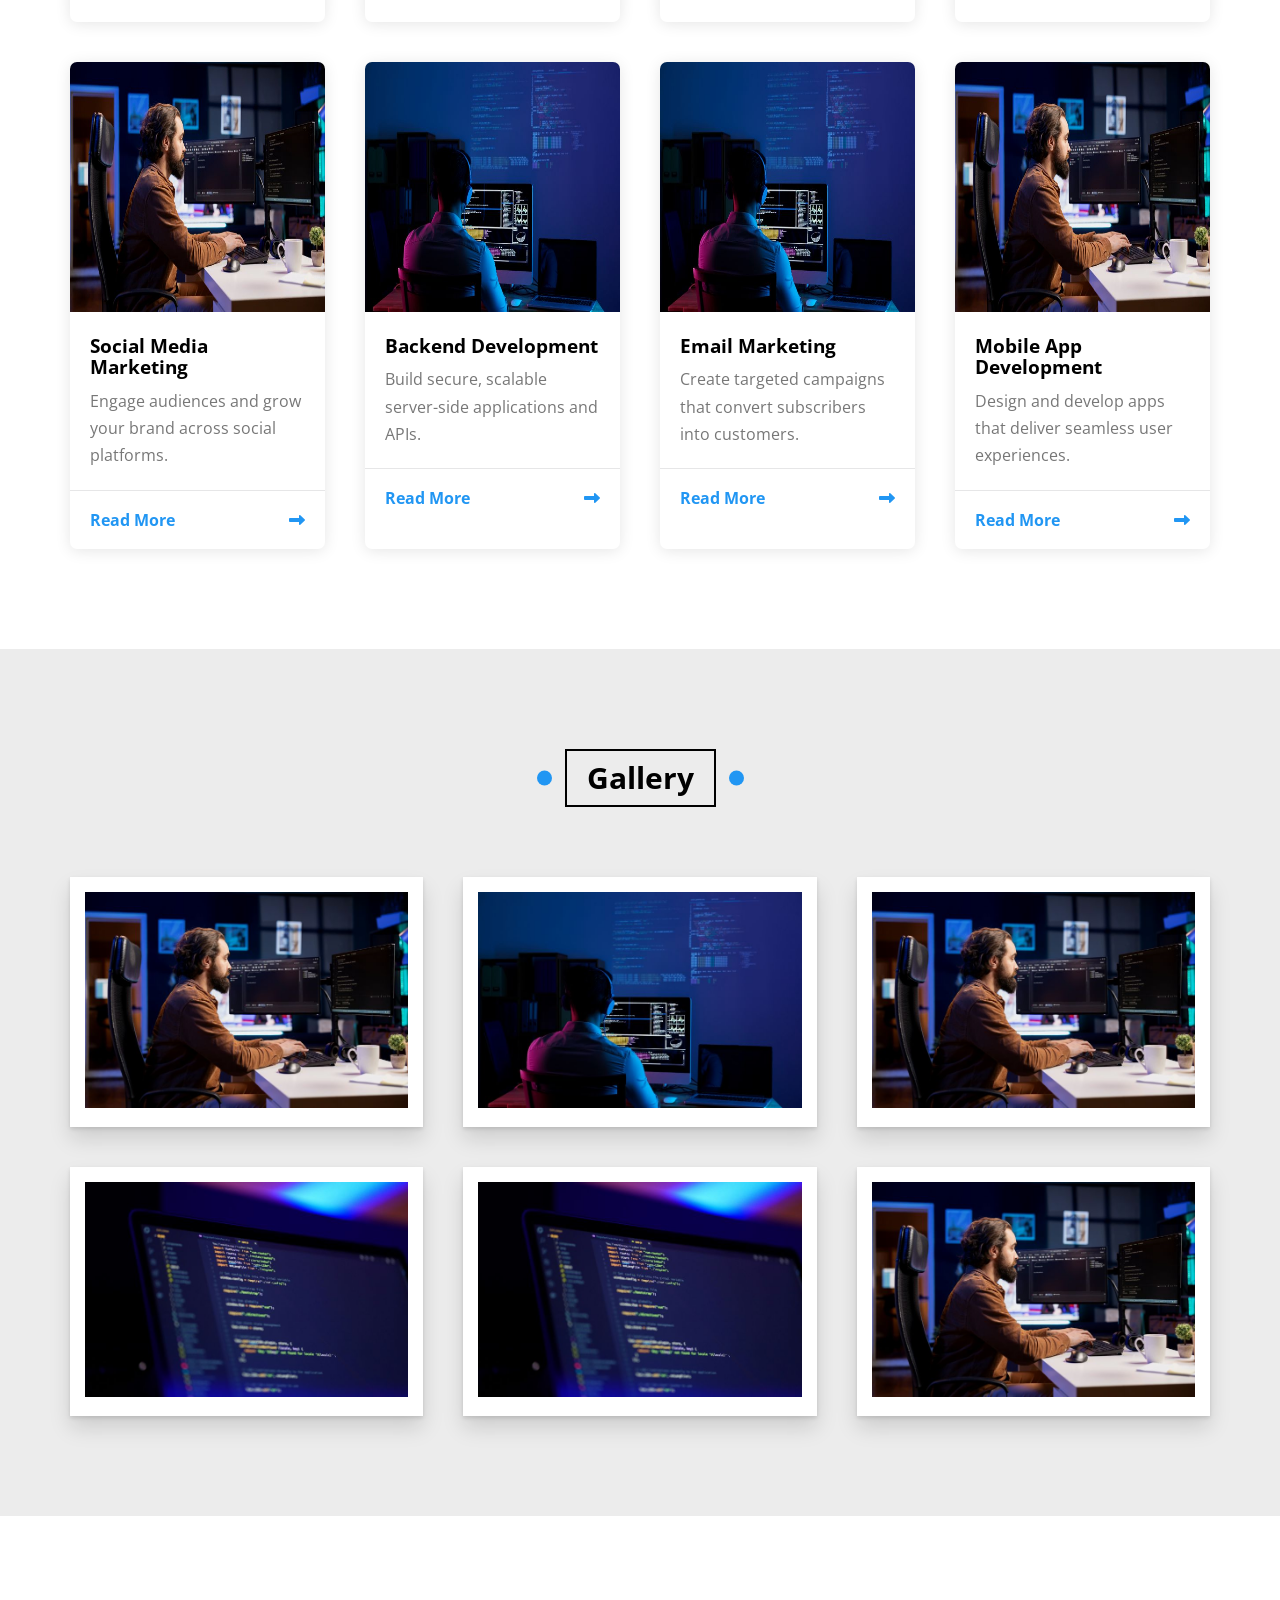
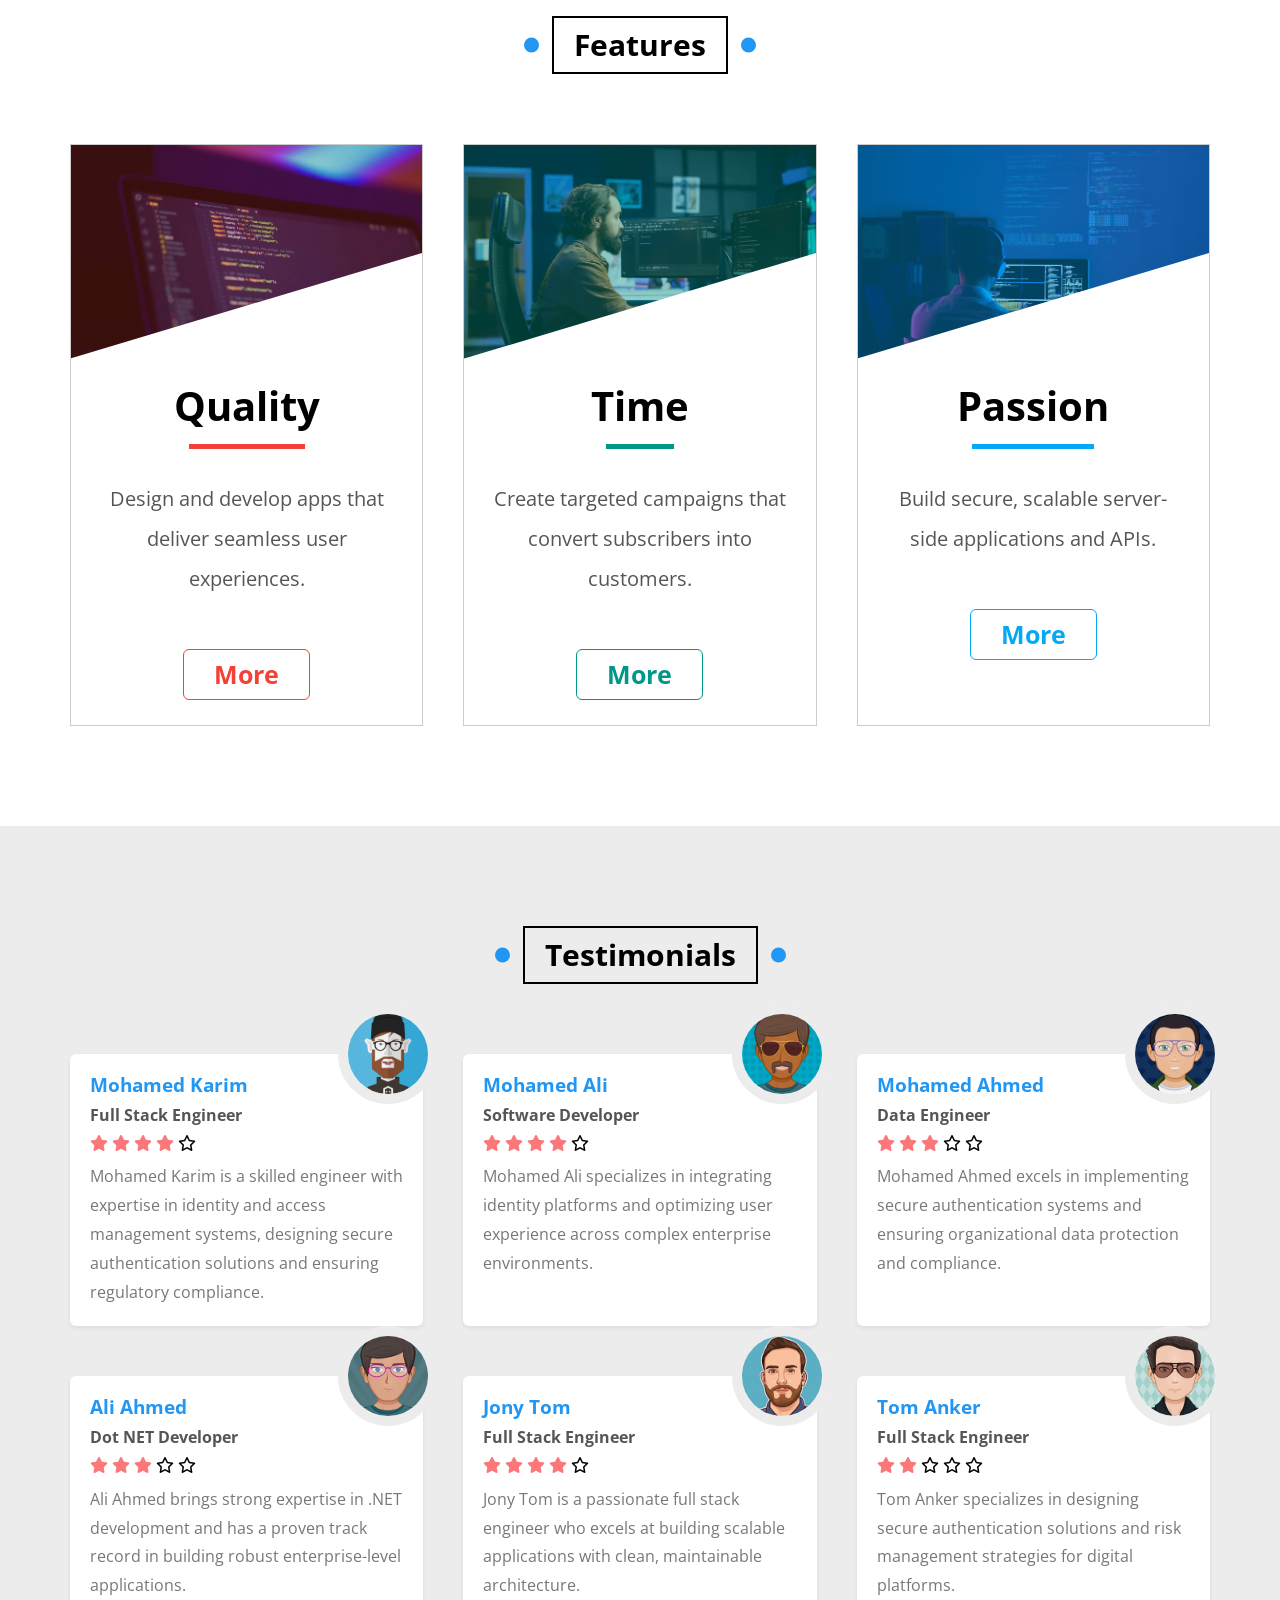
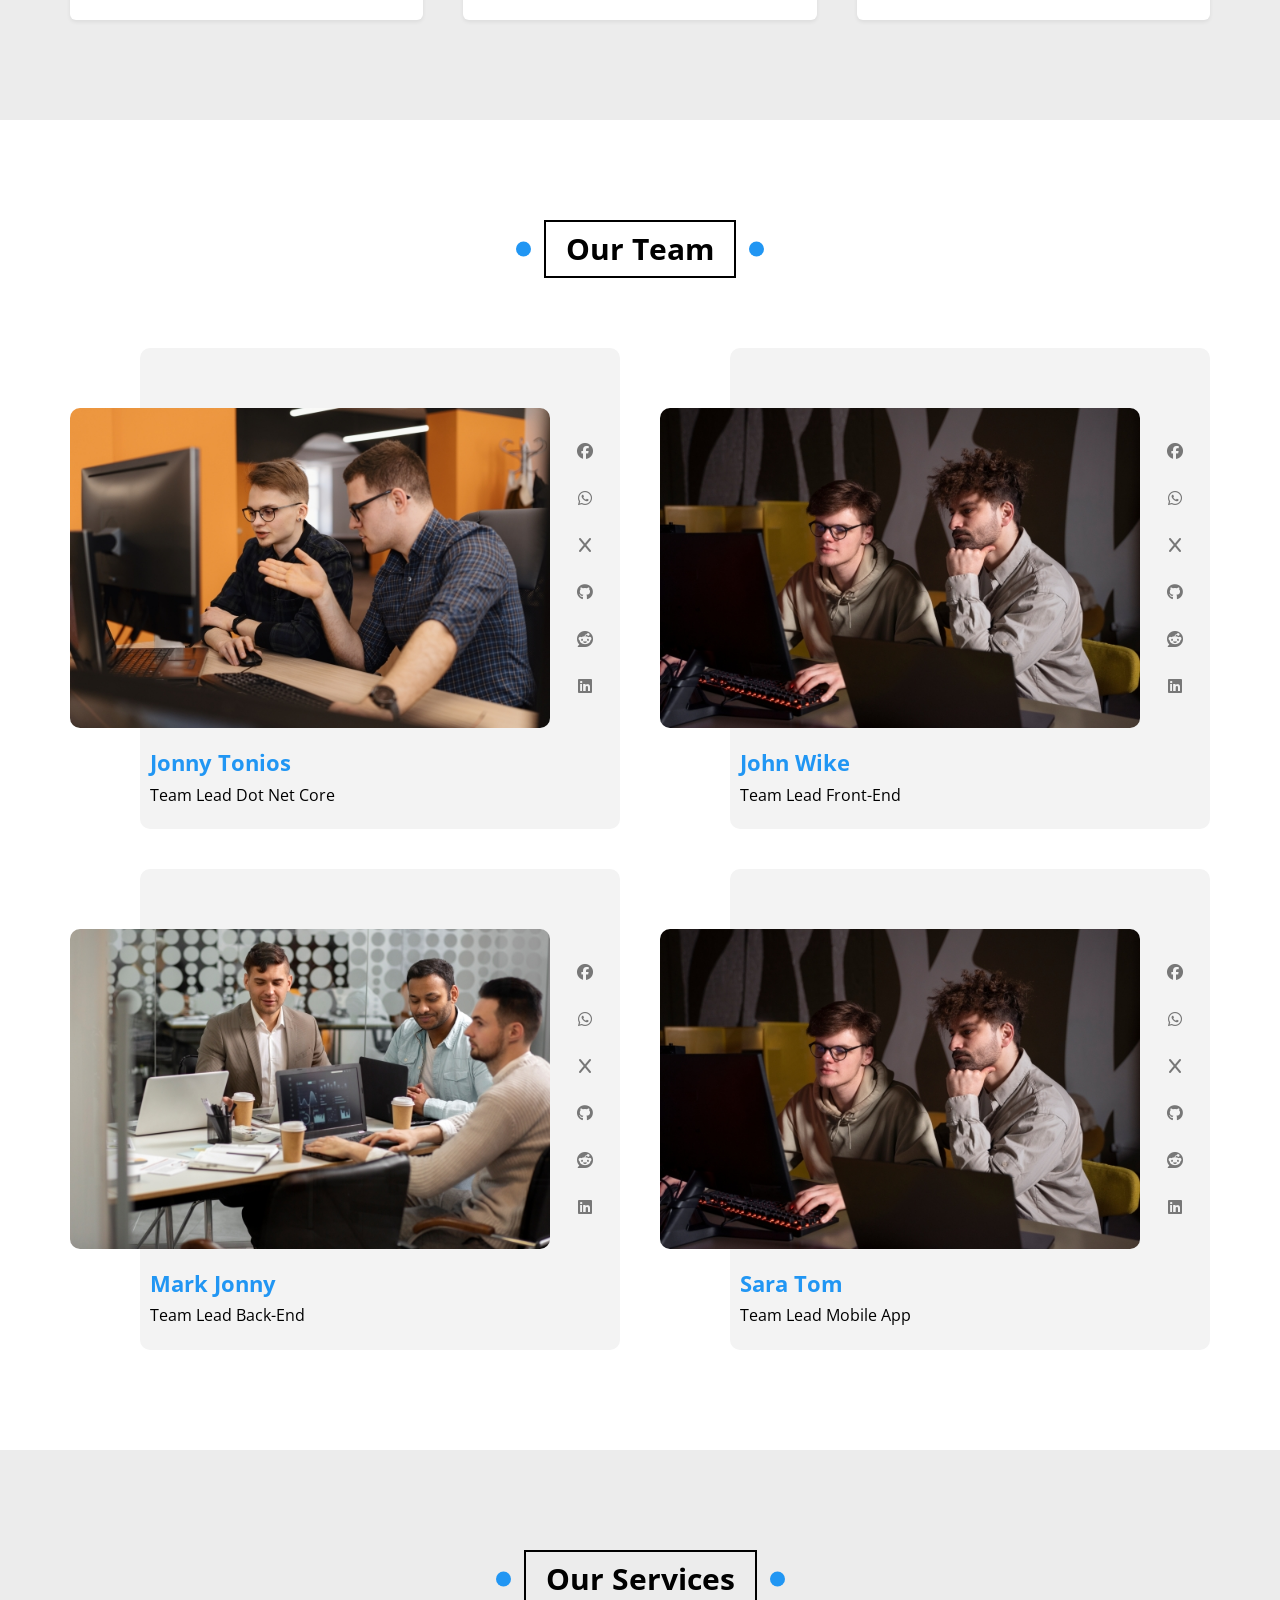
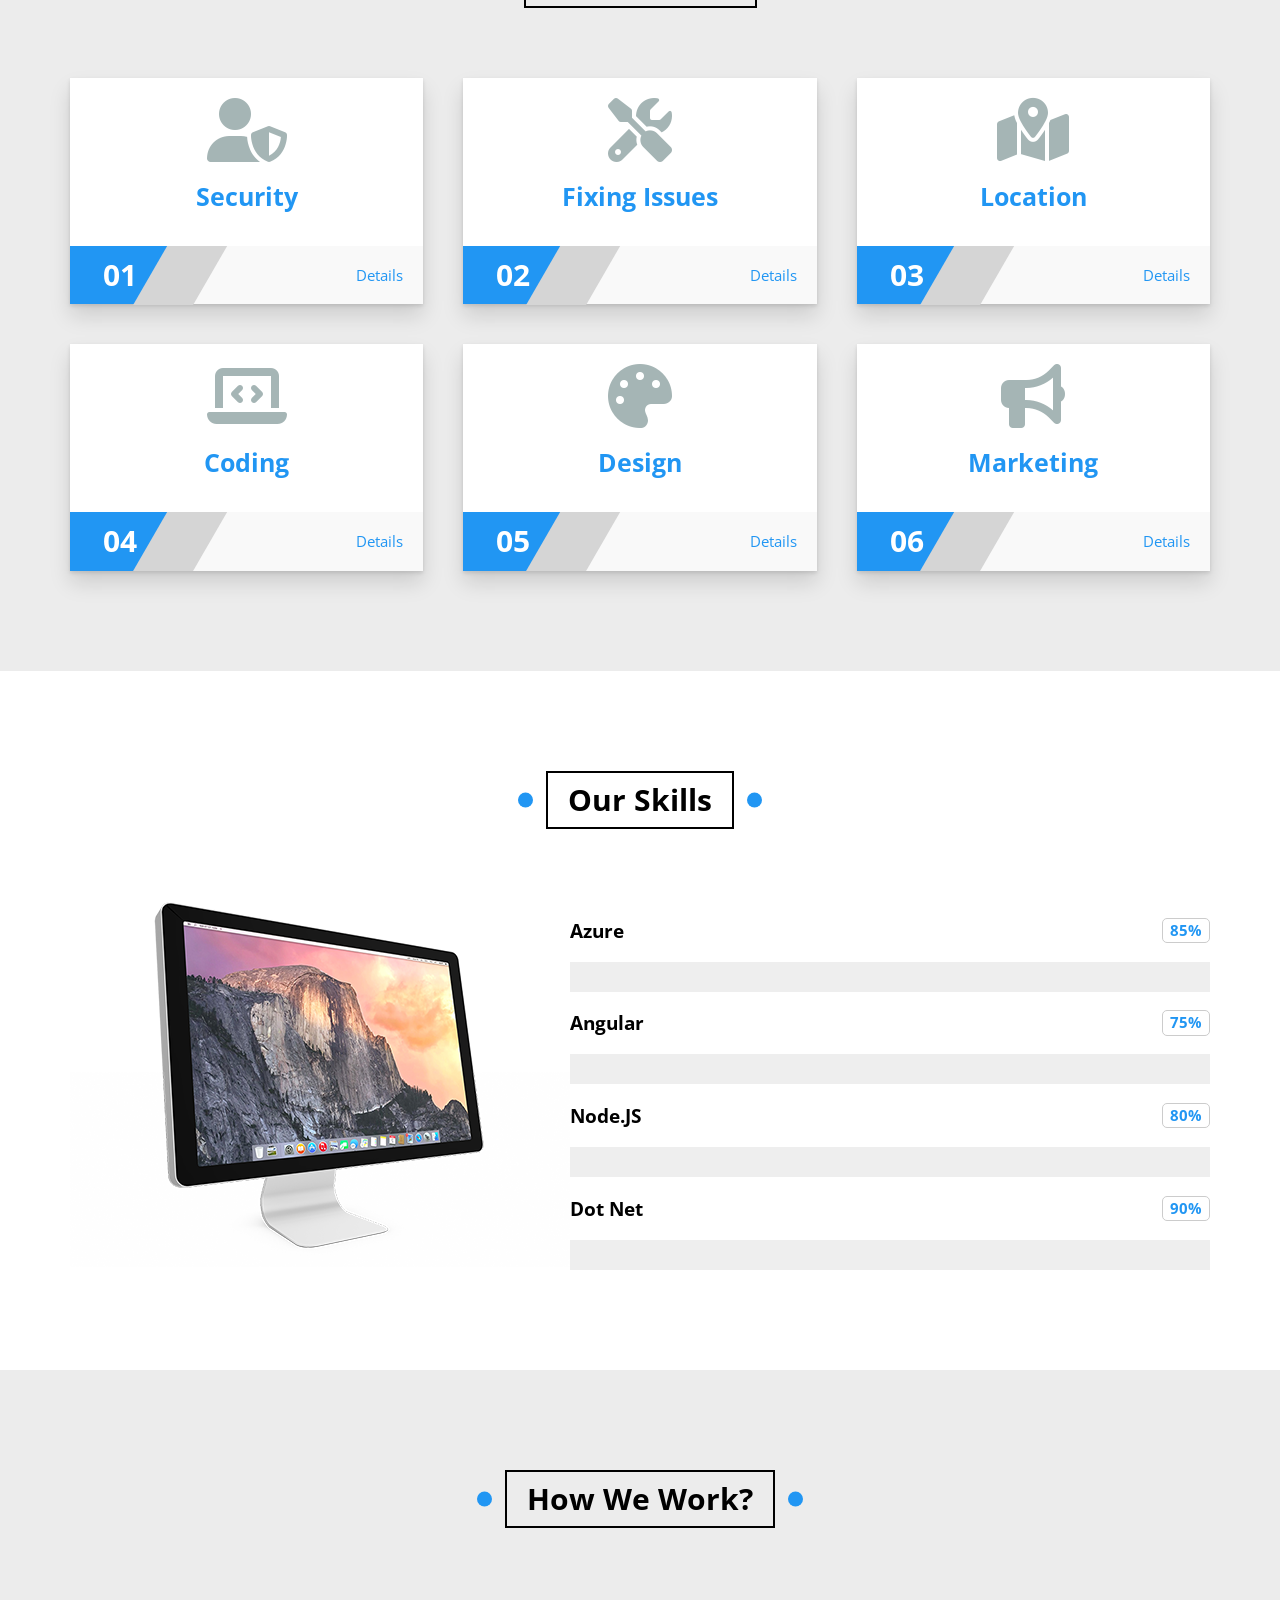
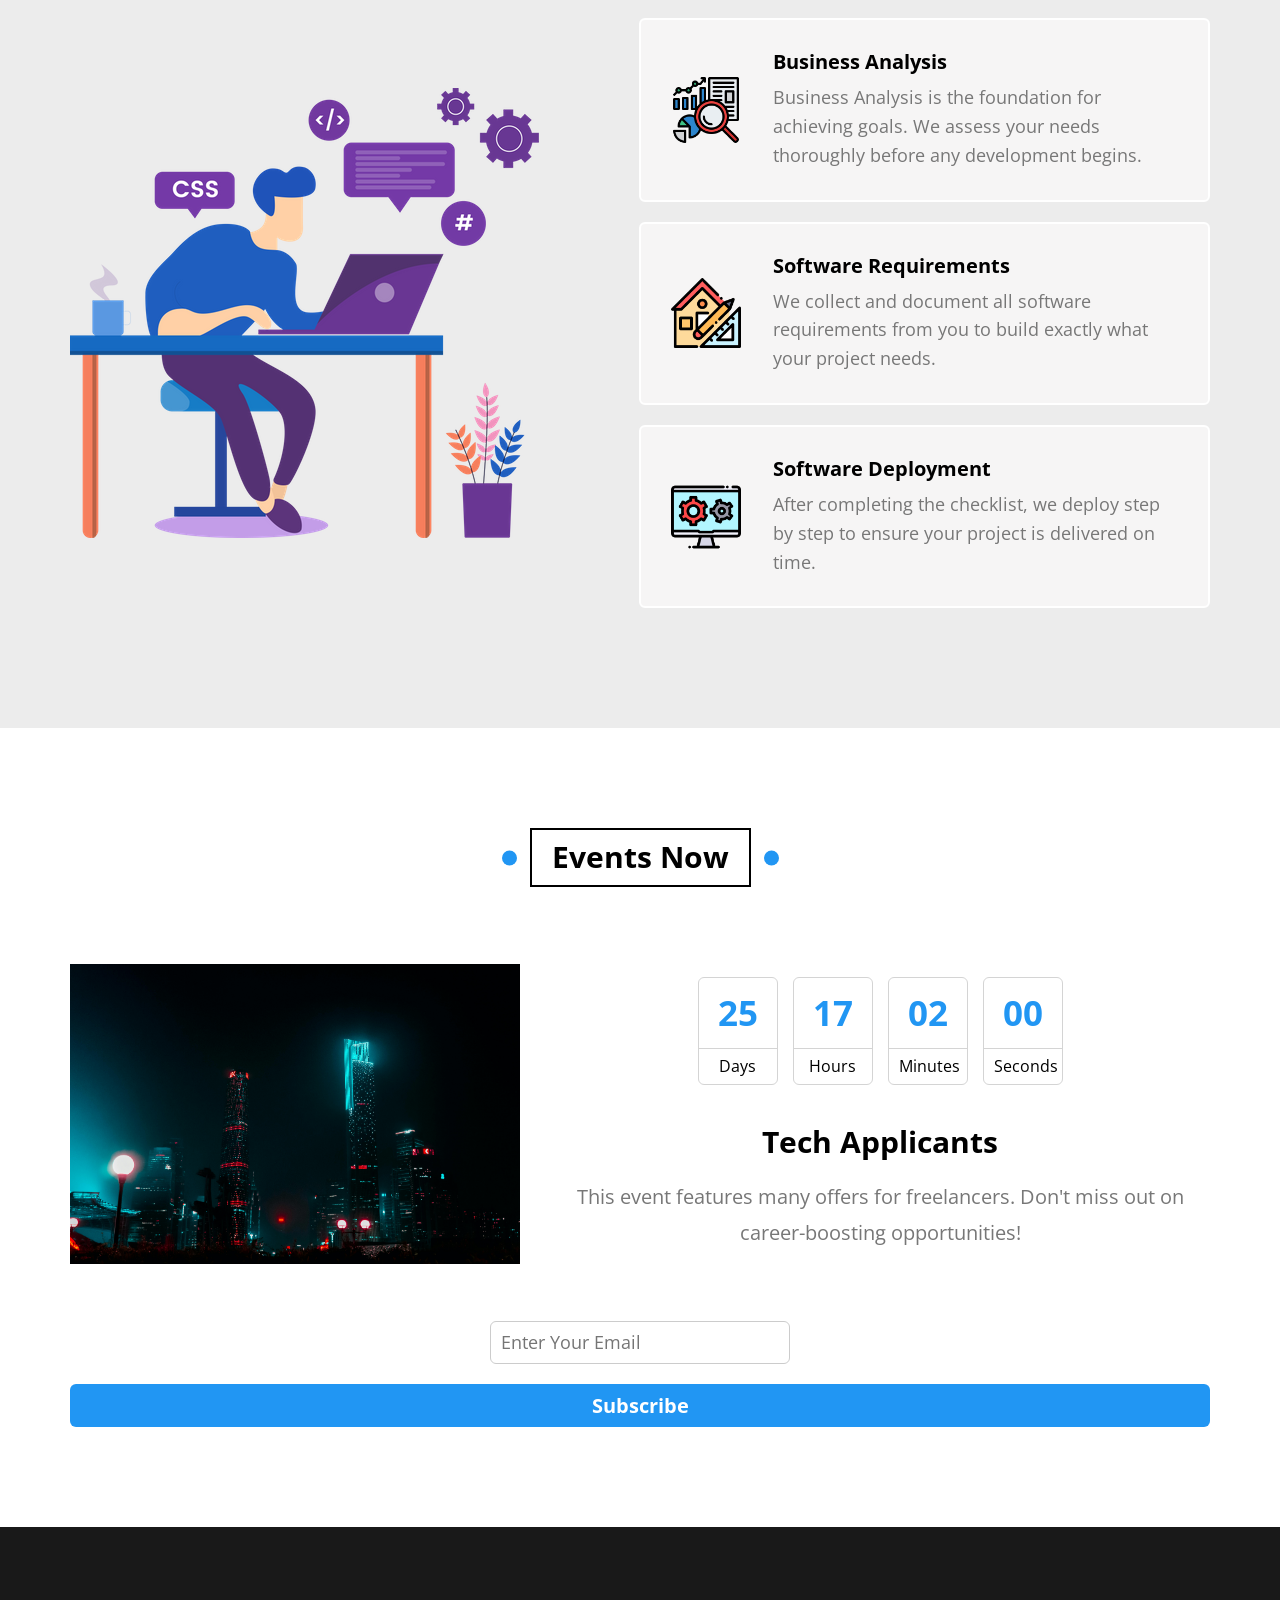
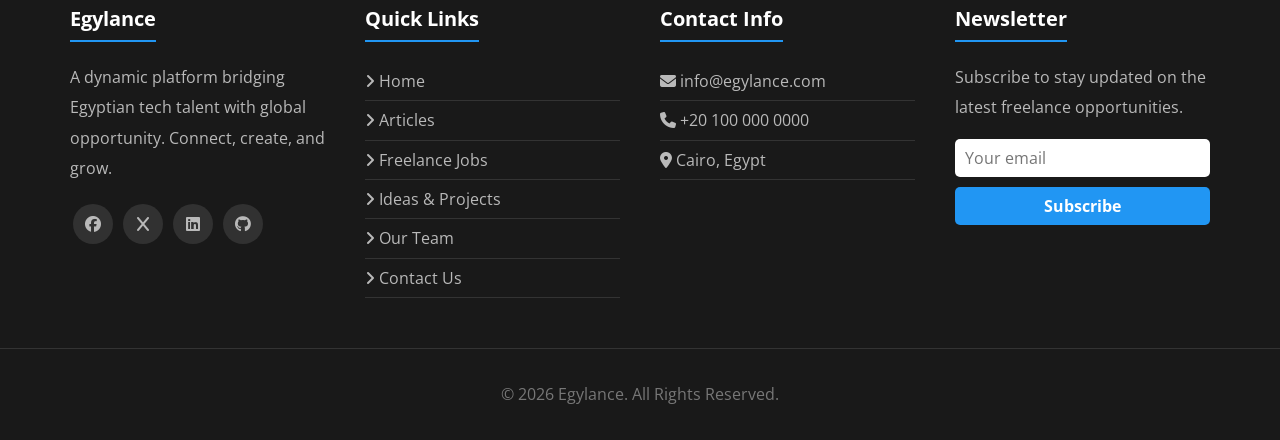
==== commit e9e61ffe: "a new update in Egylance and note it under-maintainance and follow to get the newst features" ====
--- a/index.html
+++ b/index.html
@@ -4,83 +4,76 @@
 <head>
     <meta charset="UTF-8">
     <meta name="viewport" content="width=device-width, initial-scale=1.0">
-    <title>Egylance</title>
-    <!-- Render All Elements -->
+    <title>Egylance - Your Freelancing Platform</title>
+    <meta name="description" content="Egylance bridges Egyptian tech talent with global freelance opportunities in programming, design, marketing and more.">
     <link rel="stylesheet" href="css/normalize.css">
-    <!-- font Awesome Library -->
     <link rel="stylesheet" href="css/all.min.css">
-    <!-- main css file -->
     <link rel="stylesheet" href="css/Egylance.css">
     <link rel="preconnect" href="https://fonts.googleapis.com">
     <link rel="preconnect" href="https://fonts.gstatic.com" crossorigin>
-    <!-- Google Open Sans Font-->
-    <link href="https://fonts.googleapis.com/css2?family=Open+Sans:ital,wght@0,300..800;1,300..800&display=swap"
-        rel="stylesheet">
+    <link href="https://fonts.googleapis.com/css2?family=Open+Sans:ital,wght@0,300..800;1,300..800&display=swap" rel="stylesheet">
     <link rel="shortcut icon" href="Media/fav.jpg" type="image/x-icon">
 </head>
 
 <body>
-    <!-- Start Header -->
     <div class="header" id="header">
         <div class="container">
-            <a href="#" class="logo">Egylance</a>
+            <a href="index.html" class="logo">Egylance</a>
+            <button class="nav-toggle" id="nav-toggle" aria-label="Toggle navigation">
+                <span></span>
+                <span></span>
+                <span></span>
+            </button>
             <ul class="main-nav">
-                <li><a href="#article">article</a></li>
-                <li><a href="#gallery">gallery</a></li>
-                <li><a href="#features">features</a></li>
-                <!-- other ==> mega menu -->
-                <li><a href="#">other links</a>
-                    <!-- Start Mega Menu -->
-                    <div class="mega-menu">
+                <li><a href="#articles">Articles</a></li>
+                <li><a href="#gallery">Gallery</a></li>
+                <li><a href="#features">Features</a></li>
+                <li><a href="#">Other Links
+                    <div class="mega-menu"> <!-- mega-menu dropdown -->
                         <div class="image">
-                            <img decoding="async" src="Media/new_image.png" alt="this image for megaMenu">
+                            <img decoding="async" src="Media/new_image.png" alt="Mega menu banner">
                         </div>
                         <ul class="links">
-                            <li><a href="#"><i class="fas fa-home"></i> Home</a></li>
-                            <li><a href="#"><i class="fas fa-briefcase"></i> Freelance Jobs</a></li>
-                            <li><a href="#"><i class="fas fa-lightbulb"></i> Ideas & Projects</a></li>
-                            <li><a href="#"><i class="fas fa-pen-nib"></i> Writing & Articles</a></li>
-                            <li><a href="#"><i class="fas fa-paint-brush"></i> Design & Creativity</a></li>
-                            <li><a href="#"><i class="fas fa-code"></i> Programming & Development</a></li>
-                            <li><a href="#"><i class="fas fa-envelope"></i> Contact Us</a></li>
+                            <li><a href="index.html"><i class="fas fa-home"></i> Home</a></li>
+                            <li><a href="fl.html"><i class="fas fa-briefcase"></i> Freelance Jobs</a></li>
+                            <li><a href="id-projects.html"><i class="fas fa-lightbulb"></i> Ideas &amp; Projects</a></li>
+                            <li><a href="articles.html"><i class="fas fa-pen-nib"></i> Writing &amp; Articles</a></li>
+                            <li><a href="design.html"><i class="fas fa-paint-brush"></i> Design &amp; Creativity</a></li>
+                            <li><a href="programming.html"><i class="fas fa-code"></i> Programming &amp; Development</a></li>
+                            <li><a href="contact.html"><i class="fas fa-envelope"></i> Contact Us</a></li>
                         </ul>
                         <ul class="links">
-                            <li><a href="#"><i class="fas fa-users"></i> Our Team</a></li>
-                            <li><a href="#"><i class="fas fa-graduation-cap"></i> Tutorials & Courses</a></li>
+                            <li><a href="team.html"><i class="fas fa-users"></i> Our Team</a></li>
+                            <li><a href="#"><i class="fas fa-graduation-cap"></i> Tutorials &amp; Courses</a></li>
                             <li><a href="#"><i class="fas fa-bullhorn"></i> Marketing Tips</a></li>
                             <li><a href="#"><i class="fas fa-chart-line"></i> Success Stories</a></li>
                             <li><a href="#"><i class="fas fa-handshake"></i> Partnerships</a></li>
                             <li><a href="#"><i class="fas fa-question-circle"></i> FAQ</a></li>
-                            <li><a href="#"><i class="fas fa-file-contract"></i> Terms & Policies</a></li>
+                            <li><a href="#"><i class="fas fa-file-contract"></i> Terms &amp; Policies</a></li>
                         </ul>
                     </div>
-                    <!-- End Mega Menu -->
-                </li>
+                </a></li>
+                <li><a href="login.html">Login</a></li>
+                <li><a href="register.html">Register</a></li>
             </ul>
         </div>
     </div>
-    </div>
-    <!-- End Header -->
-    <!-- Start Landing -->
+
     <div class="landing">
         <div class="container">
             <div class="text">
-                <h1>Welcome, to Egylance Website</h1>
-                <p>Egylance is a dynamic platform bridging tech talent with opportunity, offering expert services in
-                    programming, digital marketing, UI/UX design, and more.
-                </p>
+                <h1>Welcome to Egylance</h1>
+                <p>A dynamic platform bridging tech talent with opportunity, offering expert services in programming, digital marketing, UI/UX design, and more.</p>
             </div>
             <div class="image">
-                <img decoding="async" src="Media/coverpage.png" alt="background-image">
-            </div>
-            <a href="#article" class="go-down">
+                <img decoding="async" src="Media/coverpage.png" alt="Egylance hero illustration">
+            </div>
+            <a href="#articles" class="go-down">
                 <i class="fas fa-angle-double-down fa-2x"></i>
             </a>
-
-        </div>
-    </div>
-    <!-- End Landing -->
-    <!-- Start Articles  -->
+        </div>
+    </div>
+
     <div class="articles" id="articles">
         <h2 class="main-title">Articles</h2>
         <div class="container">
@@ -91,7 +84,7 @@
                     <p>Write readable, maintainable, and efficient code that stands the test of time.</p>
                 </div>
                 <div class="info">
-                    <a href="#">Read More</a>
+                    <a href="articles.html">Read More</a>
                     <i class="fas fa-long-arrow-alt-right"></i>
                 </div>
             </div>
@@ -102,7 +95,7 @@
                     <p>Create websites that adapt beautifully to any device or screen size.</p>
                 </div>
                 <div class="info">
-                    <a href="#">Read More</a>
+                    <a href="articles.html">Read More</a>
                     <i class="fas fa-long-arrow-alt-right"></i>
                 </div>
             </div>
@@ -113,7 +106,7 @@
                     <p>Master the core language of the web to build interactive experiences.</p>
                 </div>
                 <div class="info">
-                    <a href="#">Read More</a>
+                    <a href="articles.html">Read More</a>
                     <i class="fas fa-long-arrow-alt-right"></i>
                 </div>
             </div>
@@ -124,7 +117,7 @@
                     <p>Boost your website's visibility and rank higher in search results.</p>
                 </div>
                 <div class="info">
-                    <a href="#">Read More</a>
+                    <a href="articles.html">Read More</a>
                     <i class="fas fa-long-arrow-alt-right"></i>
                 </div>
             </div>
@@ -135,7 +128,7 @@
                     <p>Engage audiences and grow your brand across social platforms.</p>
                 </div>
                 <div class="info">
-                    <a href="#">Read More</a>
+                    <a href="articles.html">Read More</a>
                     <i class="fas fa-long-arrow-alt-right"></i>
                 </div>
             </div>
@@ -146,7 +139,7 @@
                     <p>Build secure, scalable server-side applications and APIs.</p>
                 </div>
                 <div class="info">
-                    <a href="#">Read More</a>
+                    <a href="articles.html">Read More</a>
                     <i class="fas fa-long-arrow-alt-right"></i>
                 </div>
             </div>
@@ -157,7 +150,7 @@
                     <p>Create targeted campaigns that convert subscribers into customers.</p>
                 </div>
                 <div class="info">
-                    <a href="#">Read More</a>
+                    <a href="articles.html">Read More</a>
                     <i class="fas fa-long-arrow-alt-right"></i>
                 </div>
             </div>
@@ -168,87 +161,54 @@
                     <p>Design and develop apps that deliver seamless user experiences.</p>
                 </div>
                 <div class="info">
-                    <a href="#">Read More</a>
-                    <i class="fas fa-long-arrow-alt-right"></i>
-                </div>
-            </div>
-        </div>
-    </div>
-    <!-- End Articles  -->
-    <!-- Start Gallery -->
+                    <a href="articles.html">Read More</a>
+                    <i class="fas fa-long-arrow-alt-right"></i>
+                </div>
+            </div>
+        </div>
+    </div>
+
     <div class="gallery" id="gallery">
         <h2 class="main-title">Gallery</h2>
         <div class="container">
-            <div class="box">
-                <div class="image">
-                    <img src="Media/cod3.jpg" alt="">
-                </div>
-            </div>
-            <div class="box">
-                <div class="image">
-                    <img src="Media/cd2.jpg" alt="">
-                </div>
-            </div>
-            <div class="box">
-                <div class="image">
-                    <img src="Media/cod3.jpg" alt="">
-                </div>
-            </div>
-            <div class="box">
-                <div class="image">
-                    <img src="Media/cod4.jpg" alt="">
-                </div>
-            </div>
-            <div class="box">
-                <div class="image">
-                    <img src="Media/cod4.jpg" alt="">
-                </div>
-            </div>
-            <div class="box">
-                <div class="image">
-                    <img src="Media/cod3.jpg" alt="">
-                </div>
-            </div>
-        </div>
-    </div>
-    <!-- End Gallery -->
-    <!-- Start Features -->
+            <div class="box"><div class="image"><img src="Media/cod3.jpg" alt="Gallery image 1"></div></div>
+            <div class="box"><div class="image"><img src="Media/cd2.jpg" alt="Gallery image 2"></div></div>
+            <div class="box"><div class="image"><img src="Media/cod3.jpg" alt="Gallery image 3"></div></div>
+            <div class="box"><div class="image"><img src="Media/cod4.jpg" alt="Gallery image 4"></div></div>
+            <div class="box"><div class="image"><img src="Media/cod4.jpg" alt="Gallery image 5"></div></div>
+            <div class="box"><div class="image"><img src="Media/cod3.jpg" alt="Gallery image 6"></div></div>
+        </div>
+    </div>
+
     <div class="features" id="features">
         <h2 class="main-title">Features</h2>
         <div class="container">
             <div class="box quality">
-                <div class="image">
-                    <img src="Media/cod4.jpg" alt="">
-                </div>
+                <div class="image"><img src="Media/cod4.jpg" alt="Quality"></div>
                 <h2>Quality</h2>
                 <p>Design and develop apps that deliver seamless user experiences.</p>
                 <a href="#">More</a>
             </div>
             <div class="box time">
-                <div class="image">
-                    <img src="Media/cod3.jpg" alt="">
-                </div>
+                <div class="image"><img src="Media/cod3.jpg" alt="Time"></div>
                 <h2>Time</h2>
                 <p>Create targeted campaigns that convert subscribers into customers.</p>
                 <a href="#">More</a>
             </div>
             <div class="box passion">
-                <div class="image">
-                    <img src="Media/cd2.jpg" alt="">
-                </div>
+                <div class="image"><img src="Media/cd2.jpg" alt="Passion"></div>
                 <h2>Passion</h2>
-                <p>Build secure, scalable server-side applications and APIs. this Feature is very important </p>
+                <p>Build secure, scalable server-side applications and APIs.</p>
                 <a href="#">More</a>
             </div>
         </div>
     </div>
-    <!-- End Features -->
-    <!-- Start Testimonials -->
+
     <div class="testimonials" id="testimonials">
         <h2 class="main-title">Testimonials</h2>
         <div class="container">
             <div class="box">
-                <img src="Media/avatar1.png" alt="">
+                <img src="Media/avatar1.png" alt="Mohamed Karim">
                 <h3>Mohamed Karim</h3>
                 <span class="title">Full Stack Engineer</span>
                 <div class="rate">
@@ -258,16 +218,10 @@
                     <i class="filled fas fa-star"></i>
                     <i class="far fa-star"></i>
                 </div>
-                <p>
-                    Mohamed Karim is a skilled Identify Engineer with expertise in identity and access management
-                    systems. He specializes in designing secure authentication solutions, integrating identity
-                    platforms, and ensuring regulatory compliance. Mohamed excels at troubleshooting access issues and
-                    optimizing user experience, leveraging his knowledge of security protocols and risk management. His
-                    proactive approach safeguards digital assets and supports seamless business operations across
-                    organizations.</p>
-            </div>
-            <div class="box">
-                <img src="Media/avatar-02.png" alt="">
+                <p>Mohamed Karim is a skilled engineer with expertise in identity and access management systems, designing secure authentication solutions and ensuring regulatory compliance.</p>
+            </div>
+            <div class="box">
+                <img src="Media/avatar-02.png" alt="Mohamed Ali">
                 <h3>Mohamed Ali</h3>
                 <span class="title">Software Developer</span>
                 <div class="rate">
@@ -277,16 +231,10 @@
                     <i class="filled fas fa-star"></i>
                     <i class="far fa-star"></i>
                 </div>
-                <p>
-                    Mohamed Ali is a skilled Identify Engineer with expertise in identity and access management
-                    systems. He specializes in designing secure authentication solutions, integrating identity
-                    platforms, and ensuring regulatory compliance. Mohamed excels at troubleshooting access issues and
-                    optimizing user experience, leveraging his knowledge of security protocols and risk management. His
-                    proactive approach safeguards digital assets and supports seamless business operations across
-                    organizations.</p>
-            </div>
-            <div class="box">
-                <img src="Media/avatar-03.png" alt="">
+                <p>Mohamed Ali specializes in integrating identity platforms and optimizing user experience across complex enterprise environments.</p>
+            </div>
+            <div class="box">
+                <img src="Media/avatar-03.png" alt="Mohamed Ahmed">
                 <h3>Mohamed Ahmed</h3>
                 <span class="title">Data Engineer</span>
                 <div class="rate">
@@ -296,18 +244,12 @@
                     <i class="far fa-star"></i>
                     <i class="far fa-star"></i>
                 </div>
-                <p>
-                    Mohamed Ahmed is an accomplished Identify Engineer specializing in identity and access management
-                    solutions. With expertise in implementing secure authentication systems, he ensures organizational
-                    data protection and compliance. Mohamed excels in integrating identity platforms, troubleshooting
-                    access issues, and optimizing user experience. His skills in security protocols and risk assessment
-                    make him a valuable asset for safeguarding digital environments and supporting business operations
-                </p>
-            </div>
-            <div class="box">
-                <img src="Media/avatar-04.png" alt="">
+                <p>Mohamed Ahmed excels in implementing secure authentication systems and ensuring organizational data protection and compliance.</p>
+            </div>
+            <div class="box">
+                <img src="Media/avatar-04.png" alt="Ali Ahmed">
                 <h3>Ali Ahmed</h3>
-                <span class="title">Dot NET Devleoper</span>
+                <span class="title">Dot NET Developer</span>
                 <div class="rate">
                     <i class="filled fas fa-star"></i>
                     <i class="filled fas fa-star"></i>
@@ -315,17 +257,10 @@
                     <i class="far fa-star"></i>
                     <i class="far fa-star"></i>
                 </div>
-                <p>
-                    Ali Ahmed is a skilled Identify Engineer with expertise in identity and access management
-                    systems. He specializes in designing secure authentication solutions, integrating identity
-                    platforms, and ensuring regulatory compliance. Mohamed excels at troubleshooting access issues and
-                    optimizing user experience, leveraging his knowledge of security protocols and risk management. His
-                    proactive approach safeguards digital assets and supports seamless business operations across
-                    organizations.
-                </p>
-            </div>
-            <div class="box">
-                <img src="Media/avatar-05.png" alt="">
+                <p>Ali Ahmed brings strong expertise in .NET development and has a proven track record in building robust enterprise-level applications.</p>
+            </div>
+            <div class="box">
+                <img src="Media/avatar-05.png" alt="Jony Tom">
                 <h3>Jony Tom</h3>
                 <span class="title">Full Stack Engineer</span>
                 <div class="rate">
@@ -335,18 +270,11 @@
                     <i class="filled fas fa-star"></i>
                     <i class="far fa-star"></i>
                 </div>
-                <p>
-                    Jony Tom is a skilled Identify Engineer with expertise in identity and access management
-                    systems. He specializes in designing secure authentication solutions, integrating identity
-                    platforms, and ensuring regulatory compliance. Mohamed excels at troubleshooting access issues and
-                    optimizing user experience, leveraging his knowledge of security protocols and risk management. His
-                    proactive approach safeguards digital assets and supports seamless business operations across
-                    organizations.
-                </p>
-            </div>
-            <div class="box">
-                <img src="Media/avatar-06.png" alt="">
-                <h3>Tom anker</h3>
+                <p>Jony Tom is a passionate full stack engineer who excels at building scalable applications with clean, maintainable architecture.</p>
+            </div>
+            <div class="box">
+                <img src="Media/avatar-06.png" alt="Tom Anker">
+                <h3>Tom Anker</h3>
                 <span class="title">Full Stack Engineer</span>
                 <div class="rate">
                     <i class="filled fas fa-star"></i>
@@ -355,102 +283,58 @@
                     <i class="far fa-star"></i>
                     <i class="far fa-star"></i>
                 </div>
-                <p>
-                    Tom anker is a skilled Identify Engineer with expertise in identity and access management
-                    systems. He specializes in designing secure authentication solutions, integrating identity
-                    platforms, and ensuring regulatory compliance. Mohamed excels at troubleshooting access issues and
-                    optimizing user experience, leveraging his knowledge of security protocols and risk management. His
-                    proactive approach safeguards digital assets and supports seamless business operations across
-                    organizations.
-                </p>
-            </div>
-        </div>
-    </div>
-    <!-- End Testimonials -->
-    <!-- Start Team -->
+                <p>Tom Anker specializes in designing secure authentication solutions and risk management strategies for digital platforms.</p>
+            </div>
+        </div>
+    </div>
+
     <div class="team" id="team">
         <h2 class="main-title">Our Team</h2>
         <div class="container">
             <div class="box">
                 <div class="data">
-                    <img src="Media/team1.jpg" alt="image for team member number one">
+                    <img src="Media/team1.jpg" alt="Jonny Tonios">
                     <div class="social">
-                        <a href="#">
-                            <i class="fa-brands fa-facebook"></i>
-                        </a>
-                        <a href="#">
-                            <i class="fa-brands fa-whatsapp"></i>
-                        </a>
-                        <a href="#">
-                            <i class="fa-brands fa-x"></i>
-                        </a>
-                        <a href="#">
-                            <i class="fa-brands fa-github"></i>
-                        </a>
-                        <a href="#">
-                            <i class="fa-brands fa-reddit"></i>
-                        </a>
-                        <a href="#">
-                            <i class="fa-brands fa-linkedin"></i>
-                        </a>
-                    </div>
-                </div>
-                <div class="info">
-                    <h3>Jonny tonios</h3>
+                        <a href="#"><i class="fa-brands fa-facebook"></i></a>
+                        <a href="#"><i class="fa-brands fa-whatsapp"></i></a>
+                        <a href="#"><i class="fa-brands fa-x"></i></a>
+                        <a href="#"><i class="fa-brands fa-github"></i></a>
+                        <a href="#"><i class="fa-brands fa-reddit"></i></a>
+                        <a href="#"><i class="fa-brands fa-linkedin"></i></a>
+                    </div>
+                </div>
+                <div class="info">
+                    <h3>Jonny Tonios</h3>
                     <p>Team Lead Dot Net Core</p>
                 </div>
             </div>
             <div class="box">
                 <div class="data">
-                    <img src="Media/team2.jpg" alt="This image for team member number one">
+                    <img src="Media/team2.jpg" alt="John Wike">
                     <div class="social">
-                        <a href="#">
-                            <i class="fa-brands fa-facebook"></i>
-                        </a>
-                        <a href="#">
-                            <i class="fa-brands fa-whatsapp"></i>
-                        </a>
-                        <a href="#">
-                            <i class="fa-brands fa-x"></i>
-                        </a>
-                        <a href="#">
-                            <i class="fa-brands fa-github"></i>
-                        </a>
-                        <a href="#">
-                            <i class="fa-brands fa-reddit"></i>
-                        </a>
-                        <a href="#">
-                            <i class="fa-brands fa-linkedin"></i>
-                        </a>
-                    </div>
-                </div>
-                <div class="info">
-                    <h3>john wike</h3>
+                        <a href="#"><i class="fa-brands fa-facebook"></i></a>
+                        <a href="#"><i class="fa-brands fa-whatsapp"></i></a>
+                        <a href="#"><i class="fa-brands fa-x"></i></a>
+                        <a href="#"><i class="fa-brands fa-github"></i></a>
+                        <a href="#"><i class="fa-brands fa-reddit"></i></a>
+                        <a href="#"><i class="fa-brands fa-linkedin"></i></a>
+                    </div>
+                </div>
+                <div class="info">
+                    <h3>John Wike</h3>
                     <p>Team Lead Front-End</p>
                 </div>
             </div>
             <div class="box">
                 <div class="data">
-                    <img src="Media/team3.jpg" alt="This image for team member number one">
+                    <img src="Media/team3.jpg" alt="Mark Jonny">
                     <div class="social">
-                        <a href="#">
-                            <i class="fa-brands fa-facebook"></i>
-                        </a>
-                        <a href="#">
-                            <i class="fa-brands fa-whatsapp"></i>
-                        </a>
-                        <a href="#">
-                            <i class="fa-brands fa-x"></i>
-                        </a>
-                        <a href="#">
-                            <i class="fa-brands fa-github"></i>
-                        </a>
-                        <a href="#">
-                            <i class="fa-brands fa-reddit"></i>
-                        </a>
-                        <a href="#">
-                            <i class="fa-brands fa-linkedin"></i>
-                        </a>
+                        <a href="#"><i class="fa-brands fa-facebook"></i></a>
+                        <a href="#"><i class="fa-brands fa-whatsapp"></i></a>
+                        <a href="#"><i class="fa-brands fa-x"></i></a>
+                        <a href="#"><i class="fa-brands fa-github"></i></a>
+                        <a href="#"><i class="fa-brands fa-reddit"></i></a>
+                        <a href="#"><i class="fa-brands fa-linkedin"></i></a>
                     </div>
                 </div>
                 <div class="info">
@@ -460,191 +344,193 @@
             </div>
             <div class="box">
                 <div class="data">
-                    <img src="Media/team2.jpg" alt="This image for team member number one">
+                    <img src="Media/team2.jpg" alt="Sara Tom">
                     <div class="social">
-                        <a href="#">
-                            <i class="fa-brands fa-facebook"></i>
-                        </a>
-                        <a href="#">
-                            <i class="fa-brands fa-whatsapp"></i>
-                        </a>
-                        <a href="#">
-                            <i class="fa-brands fa-x"></i>
-                        </a>
-                        <a href="#">
-                            <i class="fa-brands fa-github"></i>
-                        </a>
-                        <a href="#">
-                            <i class="fa-brands fa-reddit"></i>
-                        </a>
-                        <a href="#">
-                            <i class="fa-brands fa-linkedin"></i>
-                        </a>
+                        <a href="#"><i class="fa-brands fa-facebook"></i></a>
+                        <a href="#"><i class="fa-brands fa-whatsapp"></i></a>
+                        <a href="#"><i class="fa-brands fa-x"></i></a>
+                        <a href="#"><i class="fa-brands fa-github"></i></a>
+                        <a href="#"><i class="fa-brands fa-reddit"></i></a>
+                        <a href="#"><i class="fa-brands fa-linkedin"></i></a>
                     </div>
                 </div>
                 <div class="info">
                     <h3>Sara Tom</h3>
-                    <p>Team Mobile App</p>
-                </div>
-            </div>
-        </div>
-    </div>
-    <!-- End Team -->
-    <!-- Start Services -->
-    <div class="services" id="sevices">
+                    <p>Team Lead Mobile App</p>
+                </div>
+            </div>
+        </div>
+    </div>
+
+    <div class="services" id="services">
         <h2 class="main-title">Our Services</h2>
         <div class="container">
             <div class="box">
                 <i class="fas fa-user-shield fa-4x"></i>
                 <h3>Security</h3>
-                <div class="info">
-                    <a href="#">Details</a>
-                </div>
+                <div class="info"><a href="#">Details</a></div>
             </div>
             <div class="box">
                 <i class="fas fa-tools fa-4x"></i>
                 <h3>Fixing Issues</h3>
-                <div class="info">
-                    <a href="#">Details</a>
-                </div>
+                <div class="info"><a href="#">Details</a></div>
             </div>
             <div class="box">
                 <i class="fas fa-map-marked-alt fa-4x"></i>
                 <h3>Location</h3>
-                <div class="info">
-                    <a href="#">Details</a>
-                </div>
+                <div class="info"><a href="#">Details</a></div>
             </div>
             <div class="box">
                 <i class="fas fa-laptop-code fa-4x"></i>
                 <h3>Coding</h3>
-                <div class="info">
-                    <a href="#">Details</a>
-                </div>
+                <div class="info"><a href="#">Details</a></div>
             </div>
             <div class="box">
                 <i class="fas fa-palette fa-4x"></i>
-                <h3>Security</h3>
-                <div class="info">
-                    <a href="#">Design</a>
-                </div>
+                <h3>Design</h3>
+                <div class="info"><a href="design.html">Details</a></div>
             </div>
             <div class="box">
                 <i class="fas fa-bullhorn fa-4x"></i>
                 <h3>Marketing</h3>
-                <div class="info">
-                    <a href="#">Details</a>
-                </div>
-            </div>
-        </div>
-    </div>
-    <!-- End Services -->
-    <!-- Start Skills -->
+                <div class="info"><a href="#">Details</a></div>
+            </div>
+        </div>
+    </div>
+
     <div class="our-skills" id="our-skills">
         <h2 class="main-title">Our Skills</h2>
         <div class="container">
-            <img src="Media/skills.png" alt="">
+            <img src="Media/skills.png" alt="Skills illustration">
             <div class="skills">
                 <div class="skill">
                     <h3>Azure <span>85%</span></h3>
                     <div class="the-progress">
-                        <span style="width:85%"></span>
+                        <span data-width="85"></span> <!-- width set via JS animation -->
                     </div>
                 </div>
                 <div class="skill">
                     <h3>Angular <span>75%</span></h3>
                     <div class="the-progress">
-                        <span style="width:75%"></span>
+                        <span data-width="75"></span>
                     </div>
                 </div>
                 <div class="skill">
                     <h3>Node.JS <span>80%</span></h3>
                     <div class="the-progress">
-                        <span style="width:80%"></span>
+                        <span data-width="80"></span>
                     </div>
                 </div>
                 <div class="skill">
                     <h3>Dot Net <span>90%</span></h3>
                     <div class="the-progress">
-                        <span style="width:90%"></span>
-                    </div>
-                </div>
-            </div>
-        </div>
-    </div>
-    <!-- End Skills -->
-    <!-- Start Work Steps -->
+                        <span data-width="90"></span>
+                    </div>
+                </div>
+            </div>
+        </div>
+    </div>
+
     <div class="work-steps" id="work-steps">
         <h2 class="main-title">How We Work?</h2>
         <div class="container">
-            <img src="Media/work-steps.png" alt="this image for work steps" class="image">
+            <img src="Media/work-steps.png" alt="Work steps overview" class="image">
             <div class="info">
                 <div class="box">
-                    <img src="Media/work-steps-1.png" alt="Work Steps Image 1">
+                    <img src="Media/work-steps-1.png" alt="Step 1: Business Analysis">
                     <div class="text">
-                        <h3>Buisness Analysis</h3>
-                        <p>Buisness Analysis is the main compose for Buisness Achievements, it is very Hard Work For
-                            Project</p>
+                        <h3>Business Analysis</h3>
+                        <p>Business Analysis is the foundation for achieving goals. We assess your needs thoroughly before any development begins.</p>
                     </div>
                 </div>
                 <div class="box">
-                    <img src="Media/work-steps-2.png" alt="Work Steps Image 2">
+                    <img src="Media/work-steps-2.png" alt="Step 2: Software Requirements">
                     <div class="text">
                         <h3>Software Requirements</h3>
-                        <p> For our customers, please check your hold requirements for your software projects to achieve
-                            more work </p>
+                        <p>We collect and document all software requirements from you to build exactly what your project needs.</p>
                     </div>
                 </div>
                 <div class="box">
-                    <img src="Media/work-steps-3.png" alt="Work Steps Image 3">
+                    <img src="Media/work-steps-3.png" alt="Step 3: Software Deployment">
                     <div class="text">
                         <h3>Software Deployment</h3>
-                        <p> Software Deployment, after we take this checklists we work on the steps , step by step to
-                            make your project on time </p>
-                    </div>
-                </div>
-            </div>
-        </div>
-    </div>
-    <!-- End Work Steps -->
-    <!-- Start Events -->
+                        <p>After completing the checklist, we deploy step by step to ensure your project is delivered on time.</p>
+                    </div>
+                </div>
+            </div>
+        </div>
+    </div>
+
     <div class="events" id="events">
-        <h2 class="main-title">Events now</h2>
-        <div class="container">
-            <img src="Media/pexels-iriser-1366957.jpg" alt="this image for events">
+        <h2 class="main-title">Events Now</h2>
+        <div class="container">
+            <img src="Media/pexels-iriser-1366957.jpg" alt="Upcoming tech event">
             <div class="info">
                 <div class="time">
-                    <div class="unit">
-                        <span>20</span>
-                        <span>Days</span>
-                    </div>
-                    <div class="unit">
-                        <span>18</span>
-                        <span>Hours</span>
-                    </div>
-                    <div class="unit">
-                        <span>50</span>
-                        <span>Minutes</span>
-                    </div>
-                    <div class="unit">
-                        <span>60</span>
-                        <span>Seconds</span>
-                    </div>
+                    <div class="unit"><span>00</span><span>Days</span></div>
+                    <div class="unit"><span>00</span><span>Hours</span></div>
+                    <div class="unit"><span>00</span><span>Minutes</span></div>
+                    <div class="unit"><span>00</span><span>Seconds</span></div>
                 </div>
                 <h2 class="title">Tech Applicants</h2>
-                <p class="description">This event has many offers for emps apply for many jobs for free lancers
-                    and many other offers for your future career so do not miss this event check it now
-                </p>
+                <p class="description">This event features many offers for freelancers. Don't miss out on career-boosting opportunities!</p>
             </div>
             <div class="subscribe">
-                <form action="">
-                    <input type="email" placeholder="Enter Your Email">
-                    <input type="submit" value="Subscribe">
+                <form class="footer-newsletter-form">
+                    <input type="email" placeholder="Enter Your Email" class="footer-newsletter-input">
+                    <input type="submit" value="Subscribe" class="footer-newsletter-btn">
                 </form>
             </div>
         </div>
     </div>
-    <!-- End Events -->
+
+    <footer class="egylance-footer">
+        <div class="container">
+            <div class="box">
+                <h3>Egylance</h3>
+                <p>A dynamic platform bridging Egyptian tech talent with global opportunity. Connect, create, and grow.</p>
+                <div class="footer-social footer-social-top">
+                    <a href="#" aria-label="Facebook"><i class="fa-brands fa-facebook"></i></a>
+                    <a href="#" aria-label="X (Twitter)"><i class="fa-brands fa-x"></i></a>
+                    <a href="#" aria-label="LinkedIn"><i class="fa-brands fa-linkedin"></i></a>
+                    <a href="#" aria-label="GitHub"><i class="fa-brands fa-github"></i></a>
+                </div>
+            </div>
+            <div class="box">
+                <h3>Quick Links</h3>
+                <ul>
+                    <li><a href="index.html"><i class="fas fa-angle-right"></i> Home</a></li>
+                    <li><a href="articles.html"><i class="fas fa-angle-right"></i> Articles</a></li>
+                    <li><a href="fl.html"><i class="fas fa-angle-right"></i> Freelance Jobs</a></li>
+                    <li><a href="id-projects.html"><i class="fas fa-angle-right"></i> Ideas &amp; Projects</a></li>
+                    <li><a href="team.html"><i class="fas fa-angle-right"></i> Our Team</a></li>
+                    <li><a href="contact.html"><i class="fas fa-angle-right"></i> Contact Us</a></li>
+                </ul>
+            </div>
+            <div class="box">
+                <h3>Contact Info</h3>
+                <ul>
+                    <li><i class="fas fa-envelope"></i> info@egylance.com</li>
+                    <li><i class="fas fa-phone"></i> +20 100 000 0000</li>
+                    <li><i class="fas fa-map-marker-alt"></i> Cairo, Egypt</li>
+                </ul>
+            </div>
+            <div class="box">
+                <h3>Newsletter</h3>
+                <p>Subscribe to stay updated on the latest freelance opportunities.</p>
+                <form class="footer-newsletter-form">
+                    <input type="email" placeholder="Your email" class="footer-newsletter-input">
+                    <input type="submit" value="Subscribe" class="footer-newsletter-btn">
+                </form>
+            </div>
+        </div>
+        <div class="footer-bottom">
+            <p>&copy; 2026 Egylance. All Rights Reserved.</p>
+        </div>
+    </footer>
+
+    <button id="scroll-to-top" aria-label="Scroll to top"><i class="fas fa-chevron-up"></i></button>
+    <script src="js/main.js"></script>
 </body>
 
 </html>
--- a/css/Egylance.css
+++ b/css/Egylance.css
@@ -1307,4 +1307,318 @@
     }
 }
 
-/* End Animation */+/* End Animation */
+
+/* Authentication Pages */
+.auth-container {
+    min-height: 100vh;
+    display: flex;
+    flex-wrap: wrap;
+    background-color: white;
+}
+.auth-image {
+    flex: 1;
+    min-width: 300px;
+    background-image: url('../Media/coverpage.png');
+    background-size: contain;
+    background-repeat: no-repeat;
+    background-position: center;
+    background-color: var(--BackColorS);
+}
+.auth-form-wrapper {
+    flex: 1;
+    min-width: 300px;
+    display: flex;
+    align-items: center;
+    justify-content: center;
+    padding: 40px;
+    background-color: white;
+}
+.auth-form {
+    width: 100%;
+    max-width: 450px;
+    text-align: center;
+}
+.auth-form h2 { margin-bottom: 20px; color: var(--MainColor); font-weight: bold; font-size: 32px; }
+.auth-form input { display: block; width: 100%; padding: 15px; margin-bottom: 15px; border: 1px solid #ccc; border-radius: 5px; background-color: #f9f9f9; transition: 0.3s; }
+.auth-form input:focus { outline: none; border-color: var(--MainColor); }
+.auth-form input[type="submit"] { background-color: var(--MainColor); color: white; border: none; cursor: pointer; font-weight: bold; font-size: 16px; }
+.auth-form input[type="submit"]:hover { background-color: var(--SecondColor); }
+.auth-form a { display: block; margin-top: 15px; color: #666; text-decoration: none; transition: 0.3s; }
+.auth-form a:hover { color: var(--MainColor); }
+.back-home { margin-top: 20px; display: inline-block; color: var(--MainColor); font-weight: bold; text-decoration: none; }
+
+/* Placeholder Pages */
+.page-content { padding-top: 100px; text-align: center; }
+
+/* Social Login */
+.social-login { margin-top: 20px; display: flex; flex-direction: column; gap: 10px; }
+.social-login p { margin-bottom: 5px; color: #777; position: relative; }
+.social-login p::before, .social-login p::after { content: ""; position: absolute; top: 50%; width: 35%; height: 1px; background-color: #ddd; }
+.social-login p::before { left: 0; }
+.social-login p::after { right: 0; }
+.btn-social { display: flex; align-items: center; justify-content: center; gap: 10px; width: 100%; padding: 12px; border: none; border-radius: 5px; cursor: pointer; font-weight: bold; color: white; transition: 0.3s; text-decoration: none; }
+.btn-google { background-color: #db4437; }
+.btn-google:hover { background-color: #c53929; }
+.btn-github { background-color: #333; }
+.btn-github:hover { background-color: #222; }
+
+/* Form Error Message */
+.error-message { color: red; display: none; text-align: left; margin-top: -10px; margin-bottom: 10px; font-size: 14px; }
+
+/* Contact Form */
+.contact-form {
+    background-color: white;
+    padding: 40px;
+    border-radius: 10px;
+    box-shadow: 0 10px 30px rgba(0, 0, 0, 0.1);
+    width: 100%;
+    max-width: 600px;
+    margin: 0 auto;
+}
+.contact-form input[type="text"],
+.contact-form input[type="email"],
+.contact-form textarea {
+    display: block;
+    width: 100%;
+    padding: 15px;
+    margin-bottom: 15px;
+    border: 1px solid #ccc;
+    border-radius: 5px;
+    background-color: #f9f9f9;
+    transition: 0.3s;
+    font-family: inherit;
+}
+.contact-form textarea { min-height: 150px; resize: vertical; }
+.contact-form input[type="text"]:focus,
+.contact-form input[type="email"]:focus,
+.contact-form textarea:focus { outline: none; border-color: var(--MainColor); }
+.contact-form input[type="submit"] {
+    background-color: var(--MainColor);
+    color: white;
+    border: none;
+    cursor: pointer;
+    font-weight: bold;
+    padding: 15px;
+    border-radius: 5px;
+    width: 100%;
+    font-size: 16px;
+    transition: 0.3s;
+}
+.contact-form input[type="submit"]:hover { background-color: var(--SecondColor); }
+
+/* Footer */
+.egylance-footer {
+    background-color: #191919;
+    color: #b9b9b9;
+    padding: 60px 0 20px;
+}
+.egylance-footer .container {
+    display: grid;
+    grid-template-columns: repeat(auto-fill, minmax(220px, 1fr));
+    gap: 40px;
+}
+.egylance-footer .box h3 {
+    color: white;
+    font-size: 20px;
+    margin-bottom: 20px;
+    border-bottom: 2px solid var(--MainColor);
+    padding-bottom: 10px;
+    width: fit-content;
+}
+.egylance-footer .box p { line-height: 1.9; }
+.egylance-footer .box ul li { padding: 10px 0; border-bottom: 1px solid #333; }
+.egylance-footer .box ul li a { color: #b9b9b9; transition: 0.3s; display: block; }
+.egylance-footer .box ul li a:hover { color: var(--MainColor); padding-left: 8px; }
+.egylance-footer .footer-bottom {
+    text-align: center;
+    margin-top: 50px;
+    padding-top: 20px;
+    border-top: 1px solid #333;
+    color: #777;
+}
+.egylance-footer .footer-social a {
+    display: inline-flex;
+    align-items: center;
+    justify-content: center;
+    width: 40px;
+    height: 40px;
+    background-color: #313131;
+    color: #b9b9b9;
+    border-radius: 50%;
+    margin: 5px 3px;
+    font-size: 16px;
+    transition: 0.3s;
+}
+.egylance-footer .footer-social a:hover { background-color: var(--MainColor); color: white; }
+
+/* Responsive Media Queries for New Pages */
+@media (max-width: 767px) {
+    .auth-image {
+        display: none;
+    }
+    .auth-form-wrapper {
+        padding: 20px;
+    }
+    .auth-form h2 {
+        font-size: 28px;
+    }
+    .btn-social {
+        font-size: 14px;
+        padding: 10px;
+    }
+    .social-login p::before, .social-login p::after {
+        width: 25%;
+    }
+    .page-content {
+        padding-top: 50px;
+    }
+    .contact-form {
+        padding: 20px;
+    }
+    .egylance-footer .container {
+        grid-template-columns: 1fr;
+    }
+}
+
+/* Sticky header shadow on scroll */
+.header.sticky {
+    box-shadow: 0 0 10px rgba(0, 0, 0, 0.15);
+    background-color: white;
+}
+
+/* Highlight the current page link */
+.main-nav a.active-nav {
+    color: var(--MainColor);
+}
+.main-nav a.active-nav::before {
+    width: 100%;
+}
+
+/* Hamburger toggle button for mobile */
+.nav-toggle {
+    display: none;
+    flex-direction: column;
+    gap: 5px;
+    cursor: pointer;
+    padding: 5px;
+    border: none;
+    background: none;
+}
+.nav-toggle span {
+    display: block;
+    width: 25px;
+    height: 3px;
+    background-color: #333;
+    border-radius: 3px;
+    transition: var(--MainTransition);
+}
+.nav-toggle.active span:nth-child(1) {
+    transform: translateY(8px) rotate(45deg);
+}
+.nav-toggle.active span:nth-child(2) {
+    opacity: 0;
+}
+.nav-toggle.active span:nth-child(3) {
+    transform: translateY(-8px) rotate(-45deg);
+}
+
+@media (max-width: 767px) {
+    .nav-toggle {
+        display: flex;
+    }
+    .main-nav {
+        display: none;
+        position: absolute;
+        top: 100%;
+        left: 0;
+        width: 100%;
+        background-color: white;
+        box-shadow: 0 4px 10px rgba(0, 0, 0, 0.1);
+        z-index: 999;
+        flex-direction: column;
+        padding: 10px 0;
+    }
+    .main-nav.open {
+        display: flex;
+    }
+    .main-nav li {
+        width: 100%;
+        text-align: center;
+        border-bottom: 1px solid #eee;
+    }
+    .main-nav li a {
+        display: block;
+        padding: 12px 20px;
+    }
+}
+
+/* Fixed scroll-to-top button, shown after 400px scroll */
+#scroll-to-top {
+    position: fixed;
+    bottom: 30px;
+    right: 30px;
+    width: 45px;
+    height: 45px;
+    background-color: var(--MainColor);
+    color: white;
+    border: none;
+    border-radius: 50%;
+    font-size: 20px;
+    cursor: pointer;
+    display: flex;
+    align-items: center;
+    justify-content: center;
+    opacity: 0;
+    visibility: hidden;
+    transform: translateY(20px);
+    transition: opacity 0.3s, transform 0.3s, visibility 0.3s;
+    z-index: 1000;
+    box-shadow: 0 4px 12px rgba(33, 150, 243, 0.4);
+}
+#scroll-to-top.visible {
+    opacity: 1;
+    visibility: visible;
+    transform: translateY(0);
+}
+#scroll-to-top:hover {
+    background-color: var(--SecondColor);
+}
+
+/* Skills progress bar — JS reads data-width and sets width on scroll-in */
+.the-progress span {
+    width: 0;
+    transition: width 1s ease-in-out;
+}
+
+/* Form validation error — toggled visible by JS */
+.error-message.visible {
+    display: block;
+}
+
+/* Footer newsletter form inputs */
+.footer-newsletter-input {
+    width: 100%;
+    padding: 10px;
+    border: none;
+    border-radius: 5px;
+    margin-bottom: 10px;
+    font-family: inherit;
+}
+.footer-newsletter-btn {
+    width: 100%;
+    padding: 10px;
+    background-color: var(--MainColor);
+    color: white;
+    border: none;
+    border-radius: 5px;
+    cursor: pointer;
+    font-weight: bold;
+    transition: var(--MainTransition);
+}
+.footer-newsletter-btn:hover {
+    background-color: var(--SecondColor);
+}
+.footer-social-top {
+    margin-top: 15px;
+}
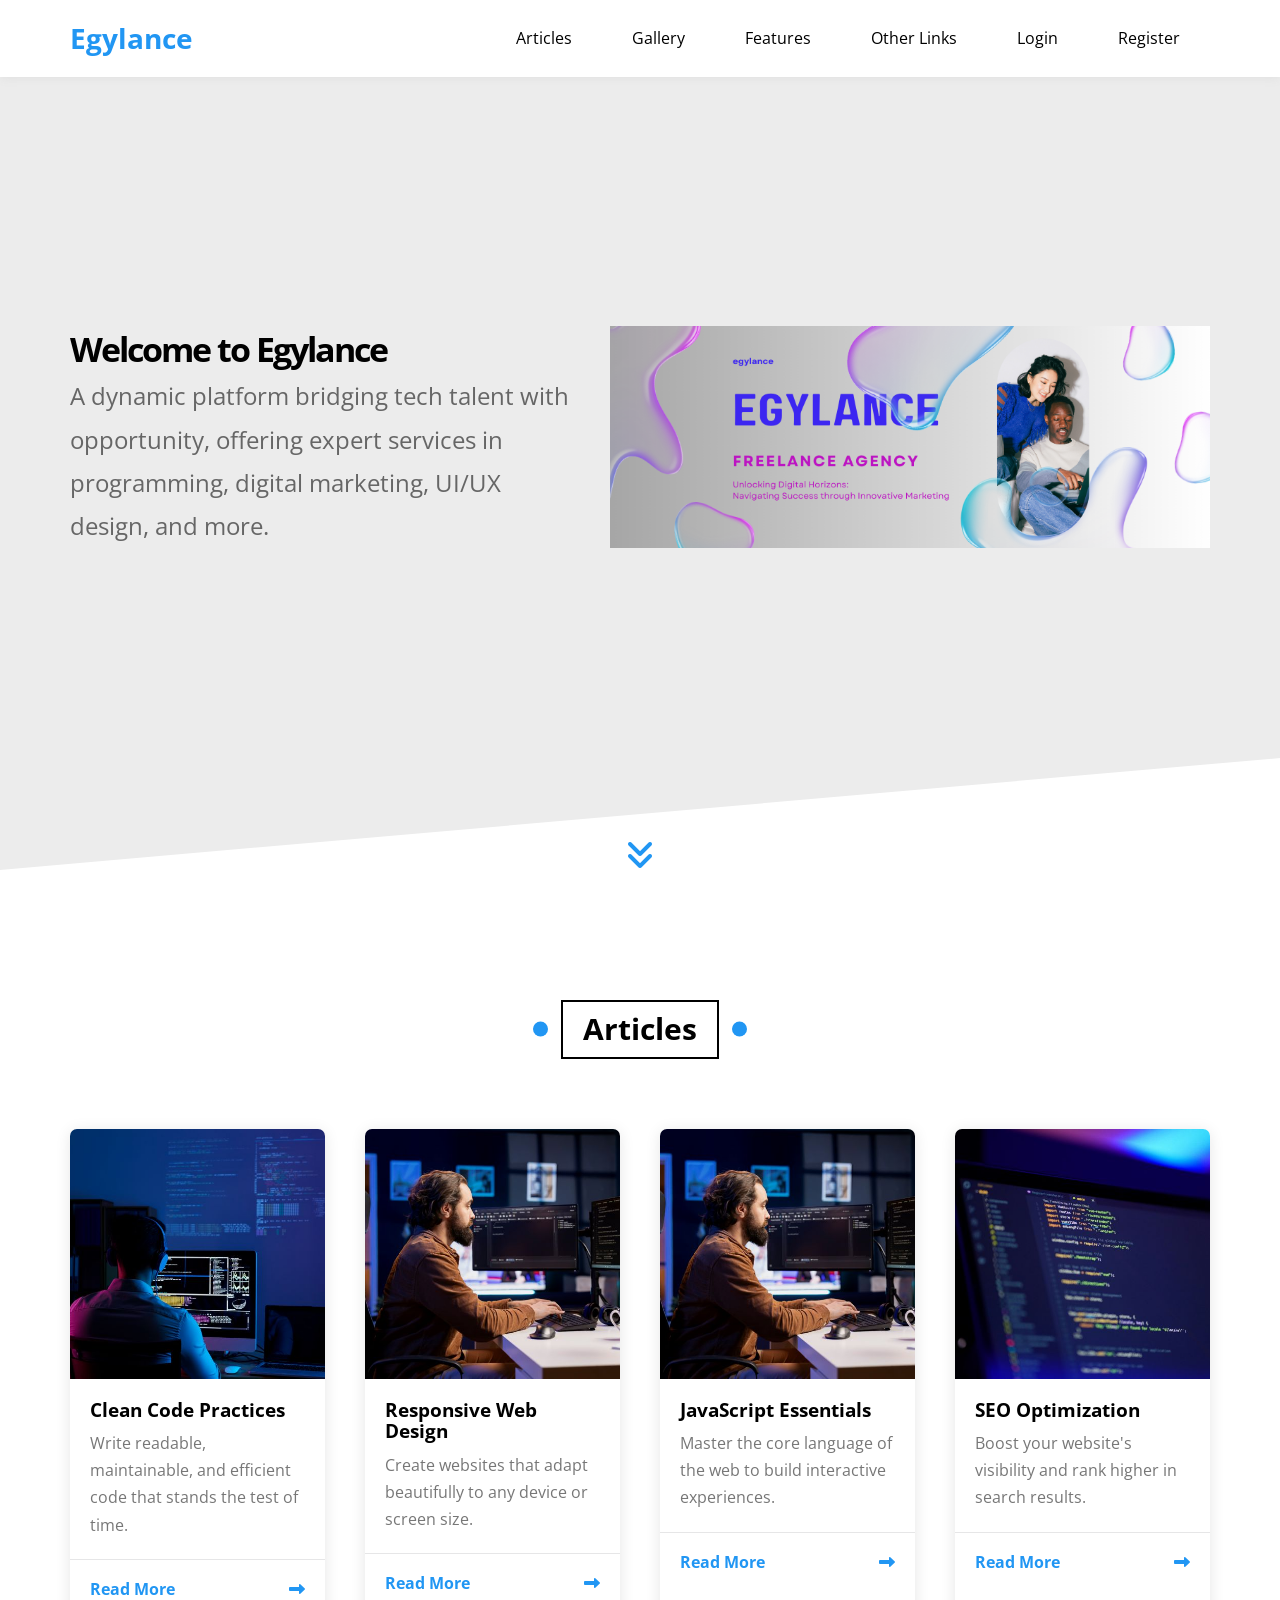
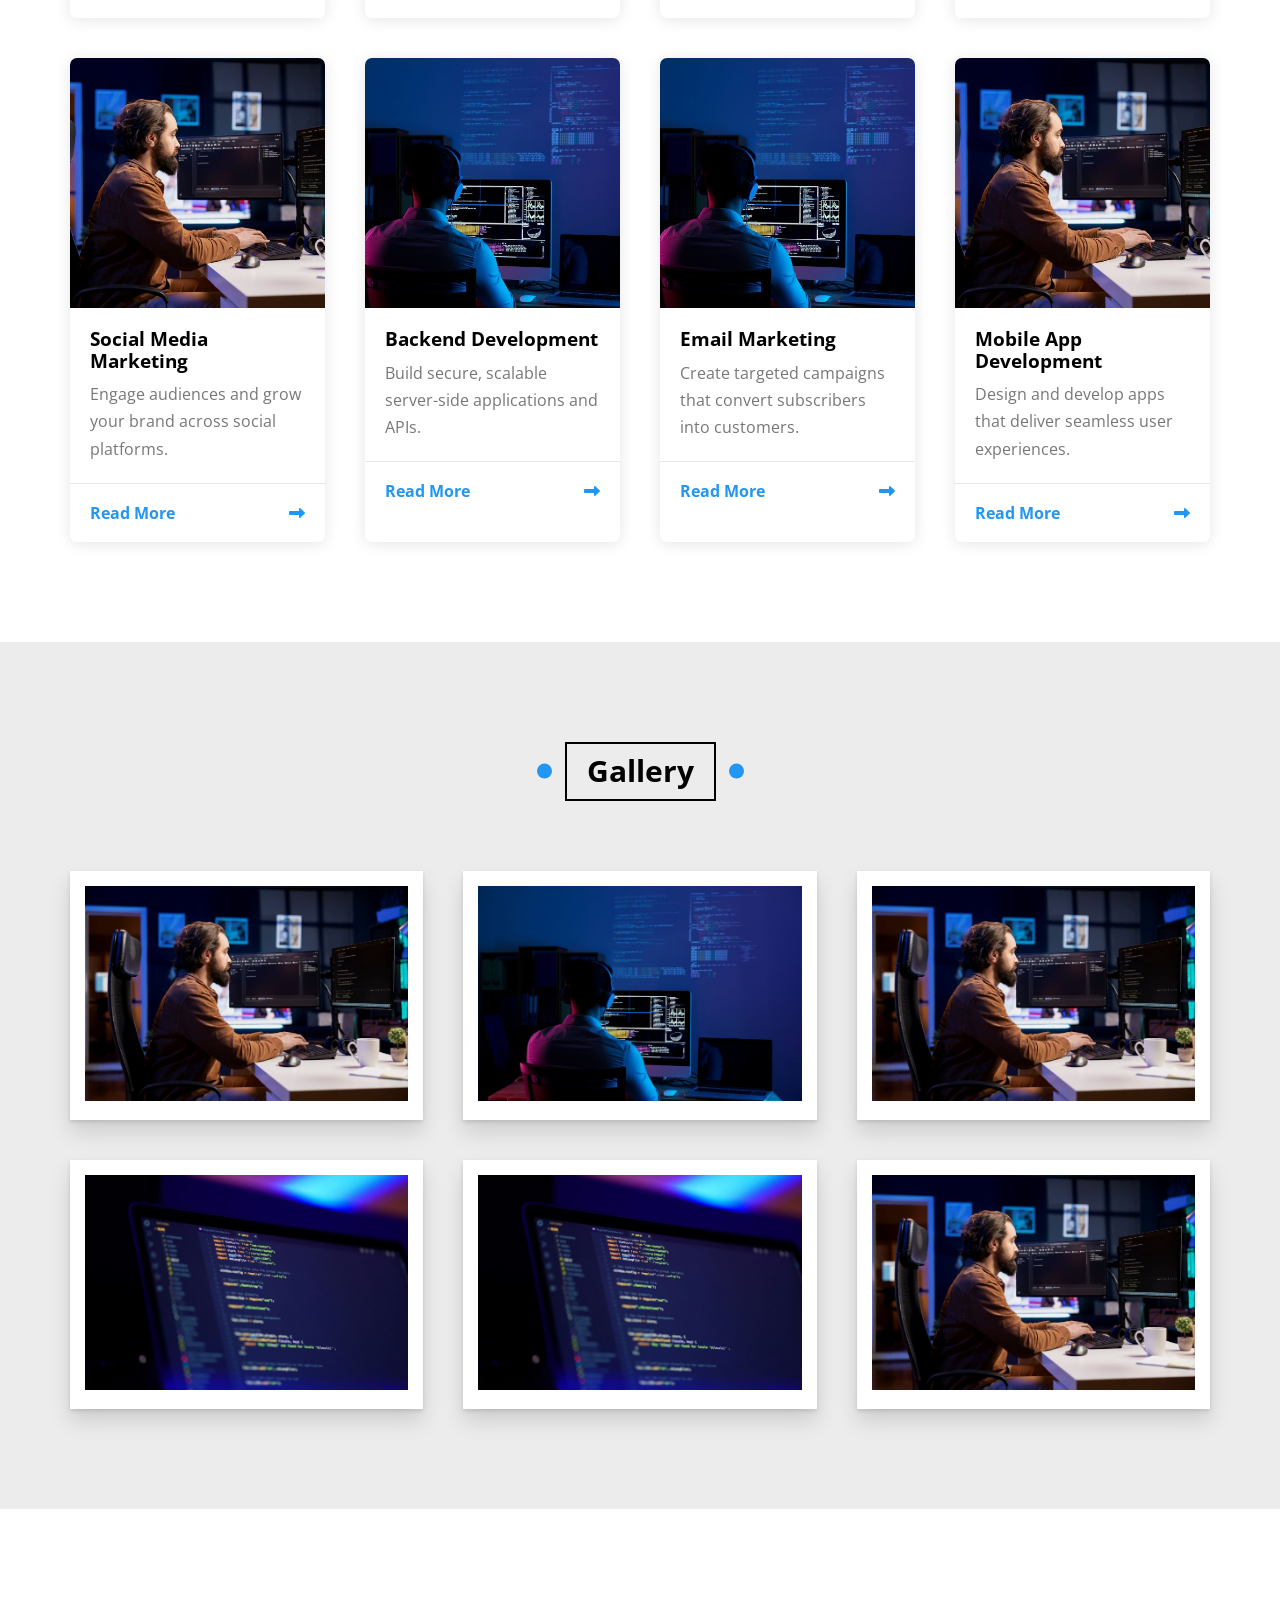
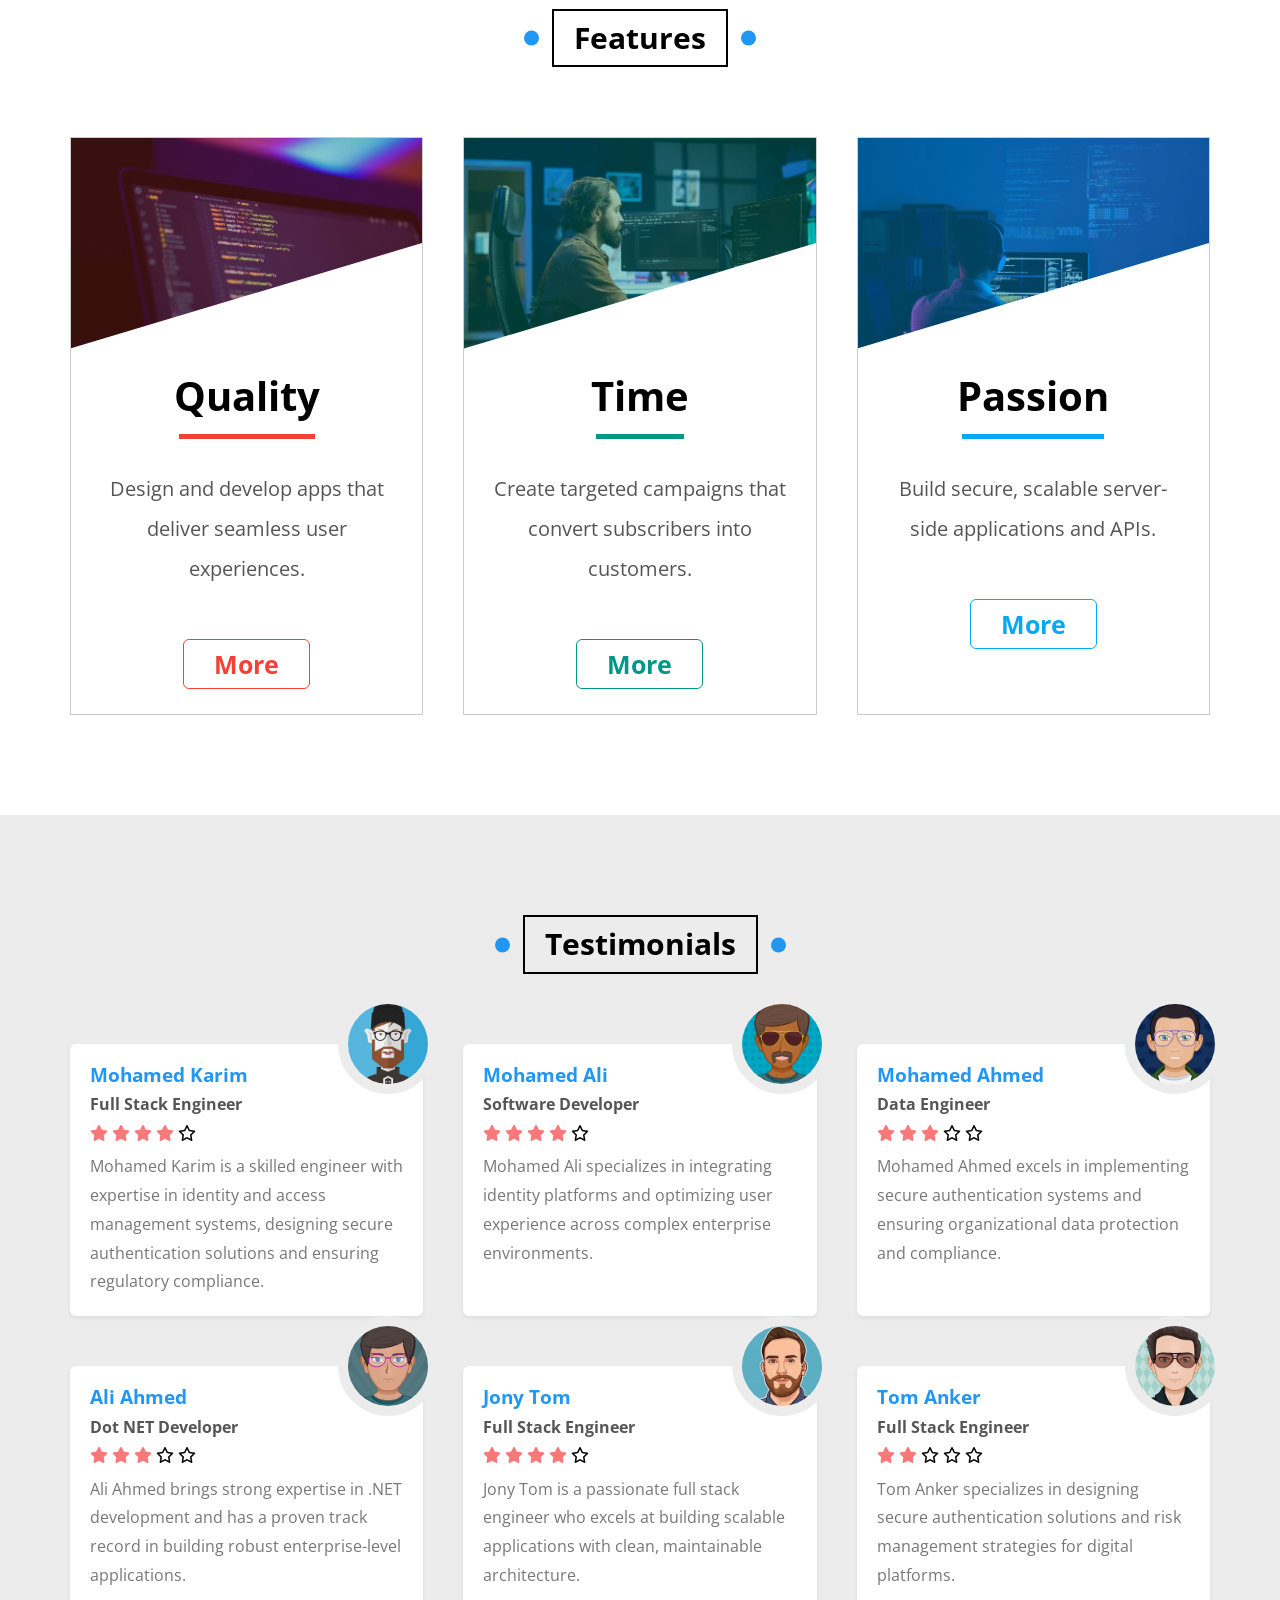
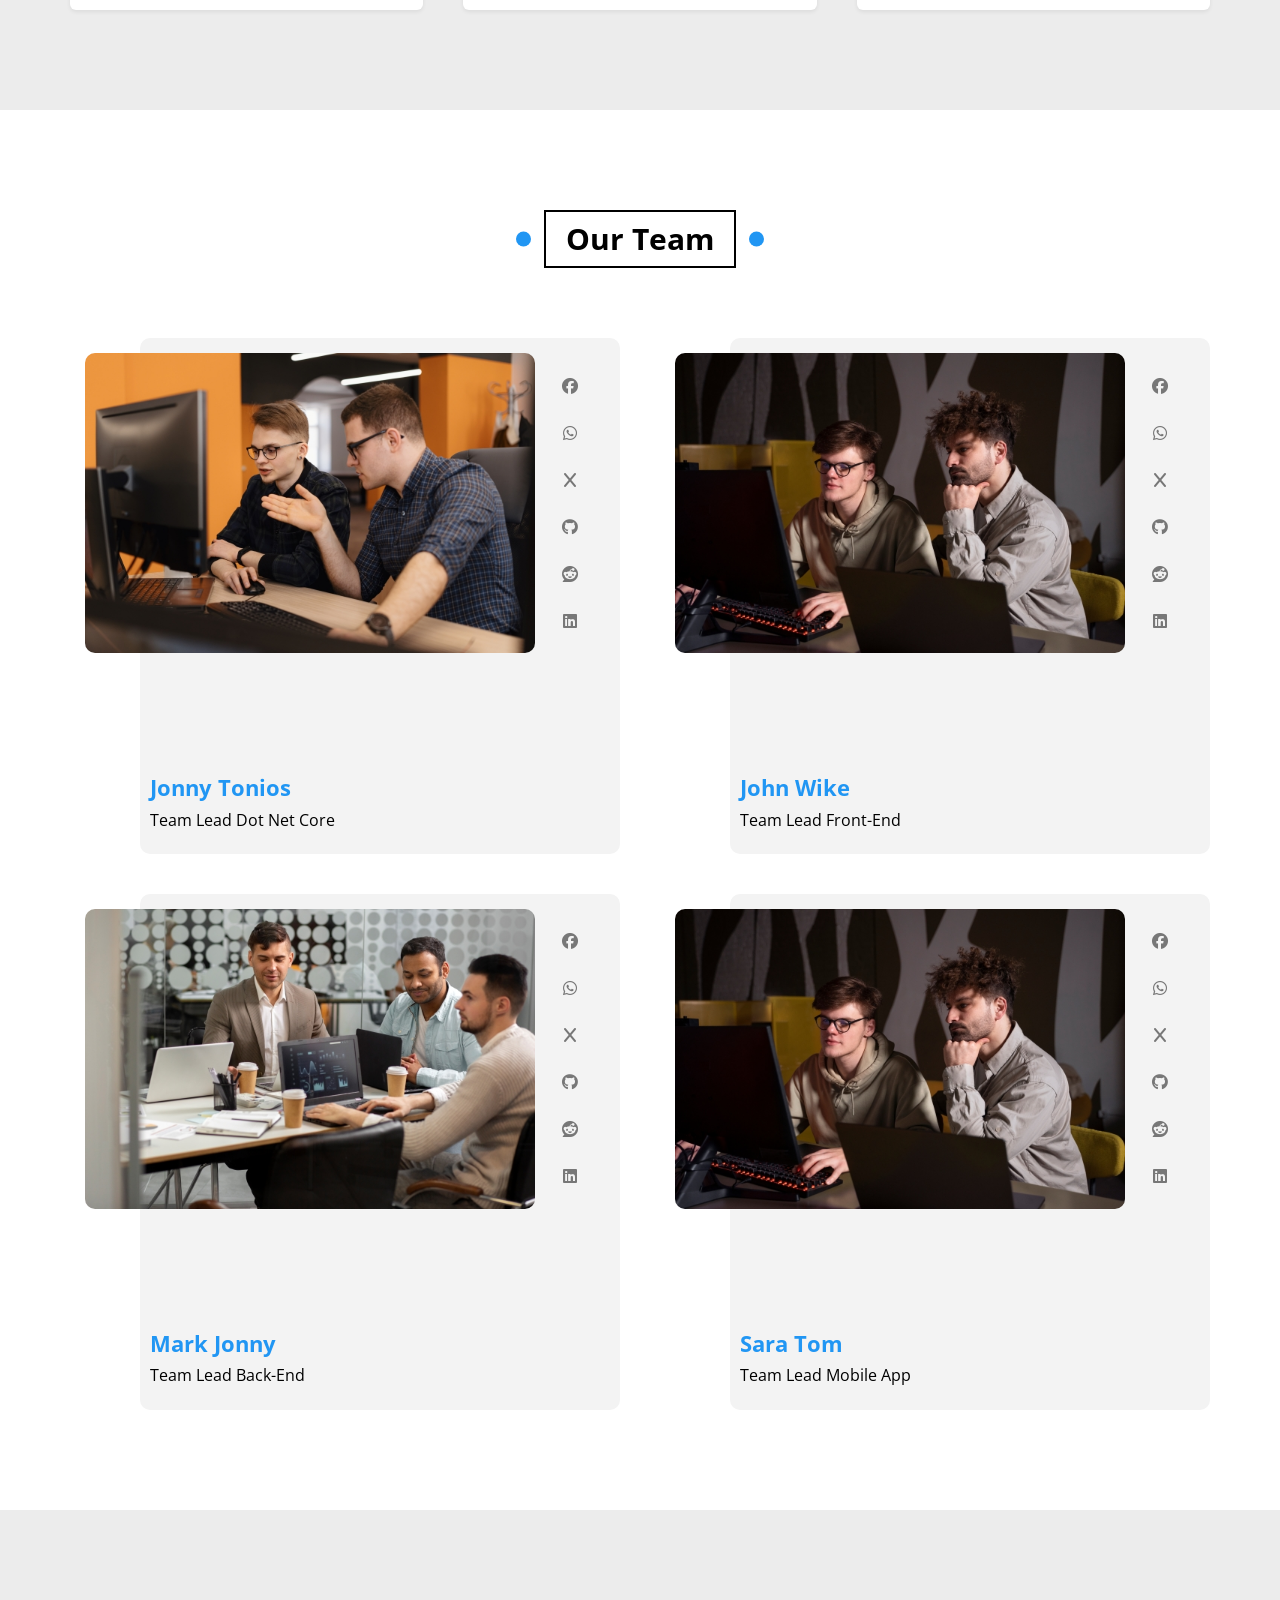
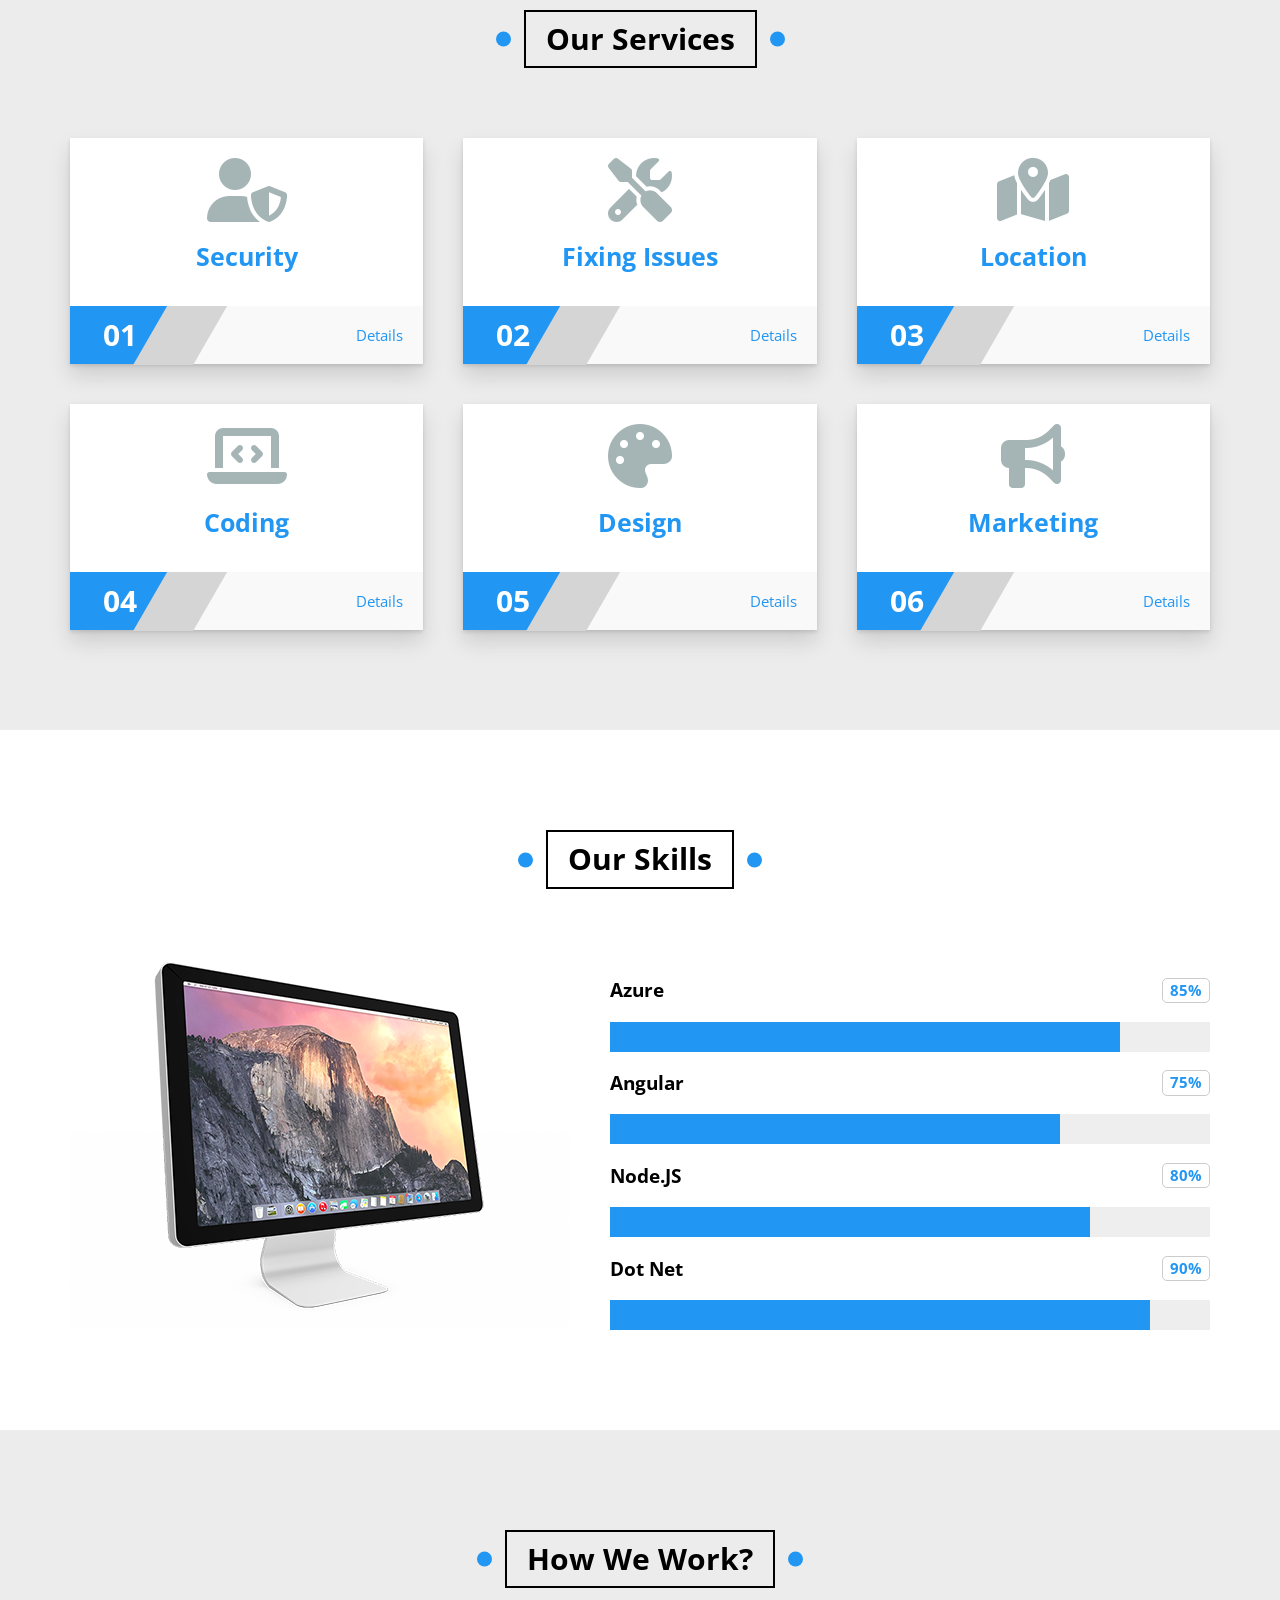
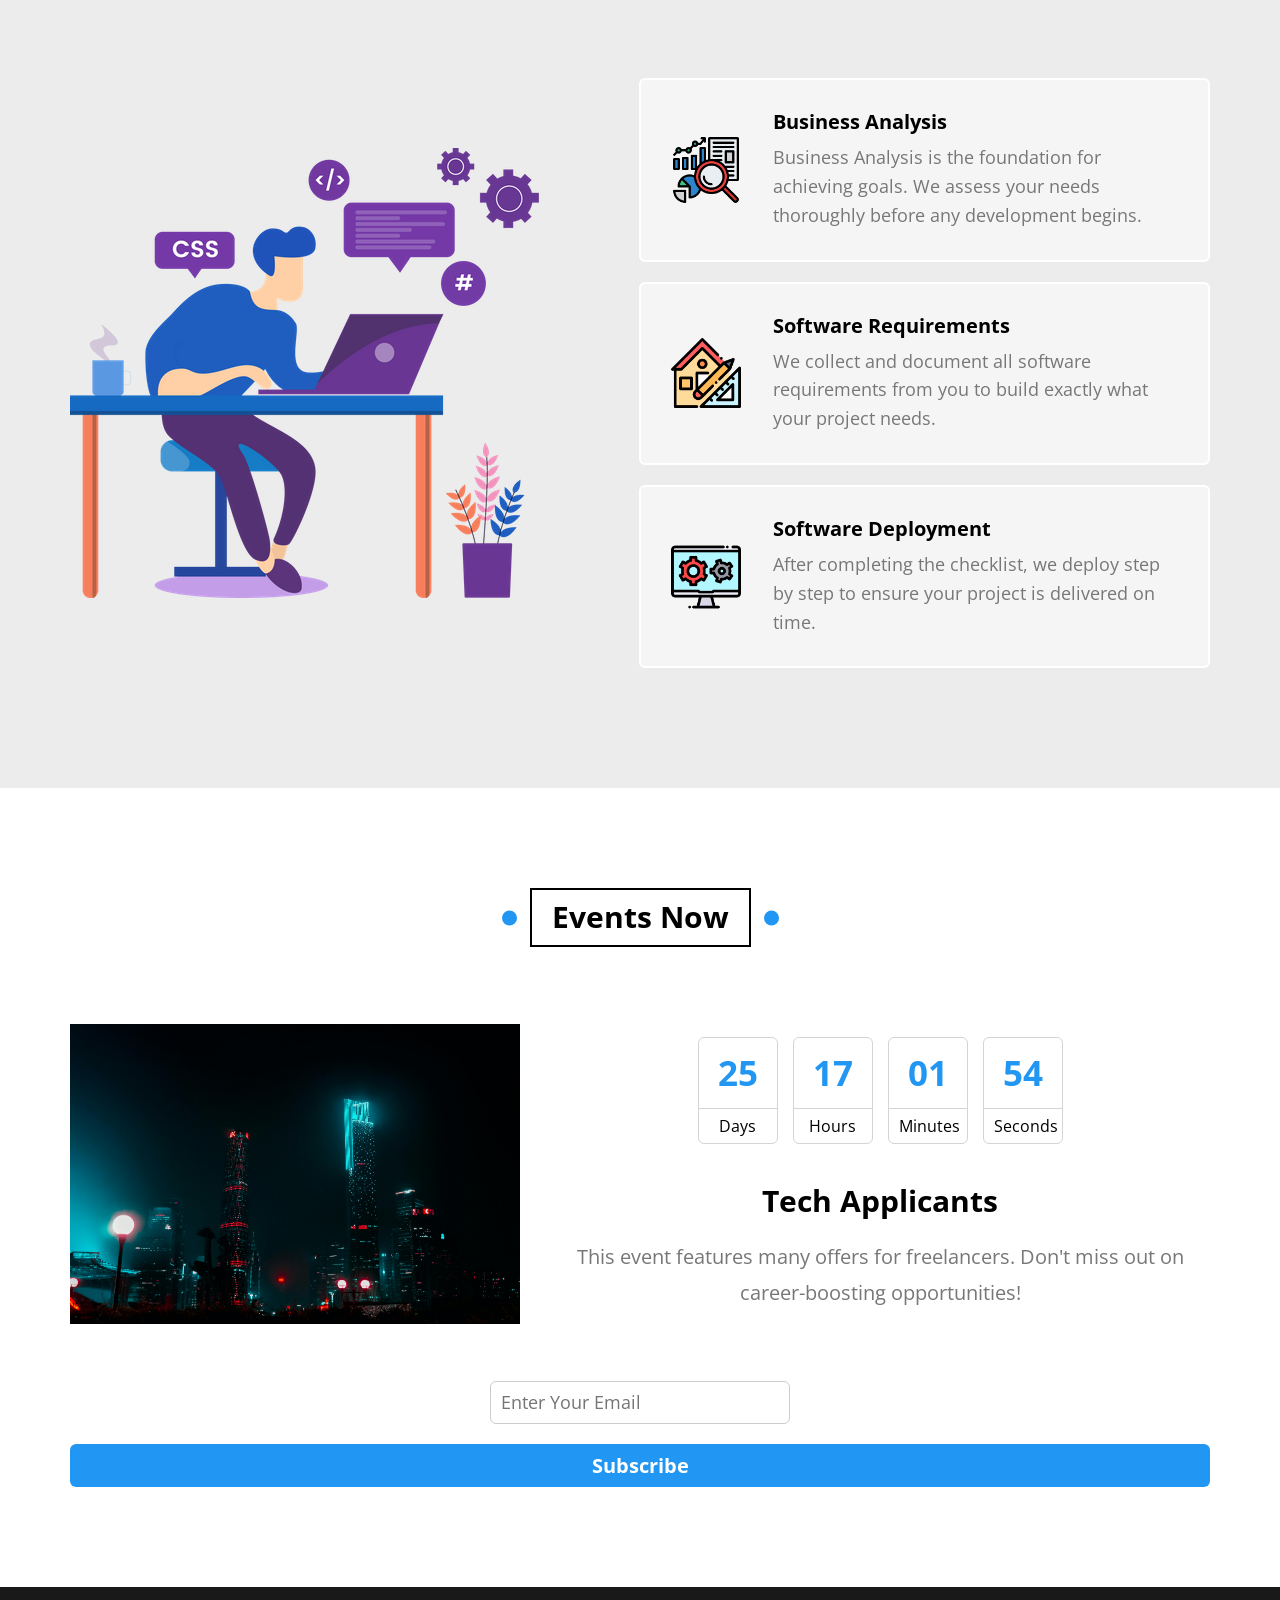
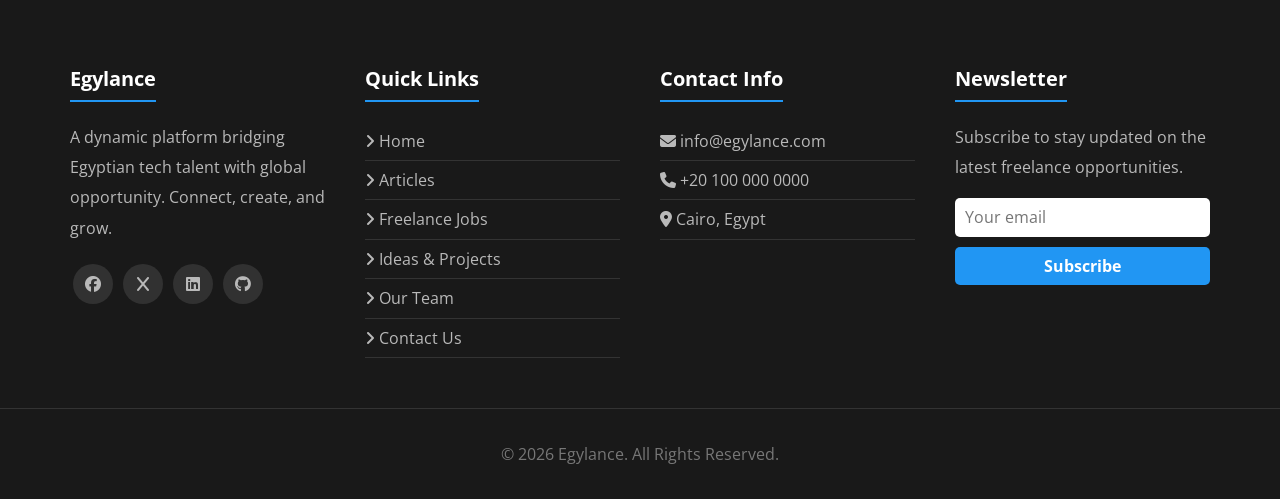
==== commit a63035ac: "say hello to new updates" ====
--- a/index.html
+++ b/index.html
@@ -19,16 +19,11 @@
     <div class="header" id="header">
         <div class="container">
             <a href="index.html" class="logo">Egylance</a>
-            <button class="nav-toggle" id="nav-toggle" aria-label="Toggle navigation">
-                <span></span>
-                <span></span>
-                <span></span>
-            </button>
             <ul class="main-nav">
                 <li><a href="#articles">Articles</a></li>
                 <li><a href="#gallery">Gallery</a></li>
                 <li><a href="#features">Features</a></li>
-                <li><a href="#">Other Links
+                <li class="has-mega"><a href="#" id="mega-toggle" aria-haspopup="true" aria-expanded="false">Other Links</a>
                     <div class="mega-menu"> <!-- mega-menu dropdown -->
                         <div class="image">
                             <img decoding="async" src="Media/new_image.png" alt="Mega menu banner">
@@ -52,7 +47,7 @@
                             <li><a href="#"><i class="fas fa-file-contract"></i> Terms &amp; Policies</a></li>
                         </ul>
                     </div>
-                </a></li>
+                </li>
                 <li><a href="login.html">Login</a></li>
                 <li><a href="register.html">Register</a></li>
             </ul>
--- a/css/Egylance.css
+++ b/css/Egylance.css
@@ -12,6 +12,15 @@
     --MainTransition: 0.3s;
     --PaddingSection: 100px;
     --BackColorS: #ececec;
+    --MainHeight: 77px;
+}
+
+/* Section spacing must shrink on small screens */
+@media (max-width: 767px) {
+    :root {
+        --PaddingSection: 55px;
+        --MainHeight: 50px;
+    }
 }
 
 html {
@@ -20,6 +29,12 @@
 
 body {
     font-family: "Open Sans", sans-serif;
+}
+
+/* Global overflow guard: media never wider than its column */
+img {
+    max-width: 100%;
+    height: auto;
 }
 
 ul {
@@ -109,6 +124,32 @@
     transition-delay: 0.5;
 }
 
+@media (max-width: 767px) {
+    .main-title {
+        font-size: 22px;
+        margin-bottom: 45px;
+        padding: 8px 14px;
+        letter-spacing: 0;
+        max-width: 100%;
+        text-align: center;
+        overflow-wrap: break-word;
+    }
+
+    .main-title::before,
+    .main-title::after {
+        width: 11px;
+        height: 11px;
+    }
+
+    .main-title::before {
+        left: -20px;
+    }
+
+    .main-title::after {
+        right: -20px;
+    }
+}
+
 /* End Global Rules */
 /* Start Header */
 .header {
@@ -125,6 +166,7 @@
     align-items: center;
     flex-wrap: wrap;
     position: relative;
+    min-height: var(--MainHeight);
 }
 
 .header .logo {
@@ -137,27 +179,59 @@
     align-items: center;
 }
 
-@media(max-width:767px) {
-    .header .logo {
-        width: 100%;
-        height: 50px;
-    }
-}
-
 .header .main-nav {
     display: flex;
 }
 
-@media(max-width:767px) {
-    .header .main-nav {
-        margin: auto;
-    }
-}
-
-.header .main-nav>li:hover .mega-menu {
+.header .main-nav>li:hover .mega-menu,
+.header .main-nav>li:focus-within .mega-menu {
     opacity: 1;
     z-index: 100;
     top: calc(100% + 1px);
+}
+
+/* BUG FIX: the logo used width:100% + flex-wrap:wrap, which pushed the
+   hamburger button onto its own line (it got centered under the logo).
+   The logo must stay on the same row as the toggle. */
+@media (max-width: 767px) {
+    .header .container {
+        flex-wrap: nowrap;
+        min-height: 50px;
+    }
+
+    .header .logo {
+        flex: 1;
+        justify-content: flex-start;
+        height: 50px;
+        font-size: 24px;
+    }
+
+    .header .main-nav {
+        margin: 0;
+    }
+
+    .header .nav-toggle {
+        flex: 0 0 auto;
+        margin-left: 15px;
+    }
+}
+
+/* Tablet: shrink the nav so it stays on one row instead of wrapping
+   the header into two rows and breaking --MainHeight. */
+@media (min-width: 768px) and (max-width: 991px) {
+    .header .main-nav>li>a {
+        padding: 0 15px;
+        font-size: 15px;
+    }
+
+    .header .mega-menu {
+        padding: 20px;
+        gap: 20px;
+    }
+
+    .header .mega-menu .links {
+        min-width: 0;
+    }
 }
 
 .header .main-nav>li>a {
@@ -216,11 +290,41 @@
     opacity: 0;
 }
 
+/* BUG FIX: on mobile the mega-menu was absolutely positioned inside the
+   collapsed dropdown, so it was unreachable (hover-only) and, because the
+   dropdown had a background + its own stacking context, the z-index:-1
+   panel rendered *behind* it. Make it part of the normal dropdown flow
+   and reveal it on focus/tap as well as hover. */
 @media (max-width: 767px) {
     .header .mega-menu {
+        position: static;
+        width: auto;
+        opacity: 1;
+        display: none;
+        top: auto;
+        z-index: auto;
         flex-direction: column;
         gap: 0;
         padding: 10px;
+        margin: 0 0 10px;
+        background-color: #fafafa;
+        border: 1px solid #e9e6e6;
+        border-left: 3px solid var(--MainColor);
+        border-bottom: 1px solid #e9e6e6;
+        border-radius: 5px;
+    }
+
+    .header .main-nav>li:hover .mega-menu,
+    .header .main-nav>li:focus-within .mega-menu,
+    .header .main-nav>li.mega-open .mega-menu {
+        display: flex;
+        opacity: 1;
+        top: auto;
+        z-index: auto;
+    }
+
+    .header .mega-menu .links {
+        min-width: 0;
     }
 }
 
@@ -320,20 +424,32 @@
 }
 
 .landing .container {
-    min-height: calc(100vh - 77px);
+    min-height: calc(100vh - var(--MainHeight));
     display: flex;
     align-items: center;
-    padding: 0 0 100px;
+    /* BUG FIX: `padding: 0 0 100px` wiped out the .container side gutters,
+       so hero text/images touched the screen edges on phones. Keep them. */
+    padding: 0 15px 100px;
+}
+
+/* BUG FIX: the hero illustration was locked to width:600px with no max-width,
+   so on tablet widths (992px+) the 600px image squeezed the text column to a
+   few words per line. Let it shrink and stack instead. */
+.landing .image {
+    flex: 0 1 600px;
+    min-width: 0;
 }
 
 .landing .text {
-    flex: 1;
+    flex: 1 1 320px;
+    min-width: 0;
 }
 
 .landing .text h1 {
     font-size: 2.1em;
     margin: 0;
     letter-spacing: -2px;
+    overflow-wrap: break-word;
 }
 
 .landing .text p {
@@ -345,12 +461,12 @@
 }
 
 .landing .image img {
-    width: 600px;
+    width: 100%;
+    max-width: 600px;
     position: relative;
     -moz-animation: up-and-down 5s linear infinite;
     -webkit-animation: up-and-down 5s linear infinite;
     animation: up-and-down 5s linear infinite;
-    /* max-width: 100%; */
 }
 
 .landing .go-down {
@@ -384,13 +500,28 @@
 }
 
 @media (max-width:767px) {
+    .landing .container {
+        min-height: auto;
+        padding-bottom: 70px;
+    }
+
     .landing .text h1 {
         font-size: 1.6em;
+        letter-spacing: -1px;
     }
 
     .landing .text p {
         font-size: 1em;
+        line-height: 1.7;
         padding-left: 0.8em;
+    }
+
+    .landing .go-down {
+        position: static;
+        display: block;
+        width: fit-content;
+        margin: 20px auto 0;
+        transform: none;
     }
 }
 
@@ -404,7 +535,7 @@
 
 .articles .container {
     display: grid;
-    grid-template-columns: repeat(auto-fill, minmax(250px, 1fr));
+    grid-template-columns: repeat(auto-fill, minmax(min(250px, 100%), 1fr));
     gap: 40px;
 }
 
@@ -425,6 +556,18 @@
     width: 100%;
     height: 250px;
     max-width: 100%;
+    object-fit: cover;
+    display: block;
+}
+
+@media (max-width: 767px) {
+    .articles .box img {
+        height: 190px;
+    }
+
+    .articles .box:hover {
+        transform: translateY(-6px);
+    }
 }
 
 .articles .box .content {
@@ -473,7 +616,7 @@
 
 .gallery .container {
     display: grid;
-    grid-template-columns: repeat(auto-fill, minmax(300px, 1fr));
+    grid-template-columns: repeat(auto-fill, minmax(min(300px, 100%), 1fr));
     gap: 40px;
 }
 
@@ -525,7 +668,7 @@
 
 .features .container {
     display: grid;
-    grid-template-columns: repeat(auto-fill, minmax(300px, 1fr));
+    grid-template-columns: repeat(auto-fill, minmax(min(300px, 100%), 1fr));
     gap: 40px;
 }
 
@@ -565,13 +708,17 @@
 
 .features .box img {
     max-width: 100%;
+    display: block;
 }
 
 .features .box h2 {
     position: relative;
     font-size: 40px;
     width: fit-content;
+    max-width: 100%;
     margin: auto;
+    padding: 0 10px;
+    overflow-wrap: break-word;
 }
 
 .features .box h2::after {
@@ -589,6 +736,39 @@
     margin: 25px 0;
     color: #555;
     padding: 25px;
+}
+
+/* BUG FIX: 40px headings, 20px body and 25px buttons overflowed the card on
+   phones. Scale the whole card down under 768px. */
+@media (max-width: 767px) {
+    .features .box .image::after {
+        border-width: 0px 0px 90px 300px;
+    }
+
+    .features .box:hover .image::after {
+        border-width: 90px 300px 90px 0;
+    }
+
+    .features .box h2 {
+        font-size: 24px;
+    }
+
+    .features .box h2::after {
+        bottom: -12px;
+        height: 4px;
+    }
+
+    .features .box p {
+        font-size: 16px;
+        line-height: 1.8;
+        padding: 15px;
+        margin: 20px 0;
+    }
+
+    .features .box a {
+        font-size: 18px;
+        padding: 8px 22px;
+    }
 }
 
 .features .box a {
@@ -677,7 +857,7 @@
 
 .testimonials .container {
     display: grid;
-    grid-template-columns: repeat(auto-fill, minmax(300px, 1fr));
+    grid-template-columns: repeat(auto-fill, minmax(min(300px, 100%), 1fr));
     gap: 50px 40px;
 }
 
@@ -697,8 +877,23 @@
     height: 100px;
     border-radius: 50%;
     border: 10px solid var(--BackColorS);
-
-
+}
+
+/* BUG FIX: the avatar hung 15px outside the card (right:-15px), so the last
+   column overflowed the viewport and caused a horizontal scrollbar on mobile.
+   Pull it back inside on small screens. */
+@media (max-width: 767px) {
+    .testimonials .container {
+        gap: 55px 20px;
+    }
+
+    .testimonials .box img {
+        top: -45px;
+        right: 10px;
+        width: 80px;
+        height: 80px;
+        border-width: 8px;
+    }
 }
 
 .testimonials .box .title {
@@ -734,7 +929,7 @@
 
 .team .container {
     display: grid;
-    grid-template-columns: repeat(auto-fill, minmax(400px, 1fr));
+    grid-template-columns: repeat(auto-fill, minmax(min(400px, 100%), 1fr));
     gap: 40px;
 }
 
@@ -779,8 +974,9 @@
 .team .box .data {
     display: flex;
     align-items: center;
-    padding-top: 60px;
-}
+    padding: 15px 15px 100px;
+}
+
 
 .team .box .data img {
     width: calc(100% - 70px);
@@ -887,7 +1083,7 @@
 
 .services .container {
     display: grid;
-    grid-template-columns: repeat(auto-fill, minmax(300px, 1fr));
+    grid-template-columns: repeat(auto-fill, minmax(min(300px, 100%), 1fr));
     gap: 40px;
 }
 
@@ -972,6 +1168,42 @@
 .services .container .box .info a {
     color: var(--MainColor);
     font-size: 15px;
+    position: relative;
+    z-index: 1;
+}
+
+/* BUG FIX: the "01" block (100px) + skewed flag (60px) ate 140px of the card
+   and the right-aligned link was clipped on narrow cards. Shrink both and
+   reserve room so the link always fits. */
+@media (max-width: 767px) {
+    .services .container {
+        gap: 25px;
+    }
+
+    .services .container .box>h3 {
+        font-size: 20px;
+        margin: 15px 0 25px;
+        padding: 0 12px;
+    }
+
+    .services .container .box .info {
+        padding: 18px 14px;
+    }
+
+    .services .container .box .info::before {
+        width: 66px;
+        font-size: 22px;
+        padding-right: 10px;
+    }
+
+    .services .container .box .info::after {
+        left: 54px;
+        width: 36px;
+    }
+
+    .services .container .box .info a {
+        font-size: 14px;
+    }
 }
 
 /* End Services */
@@ -986,6 +1218,26 @@
 .our-skills .container {
     display: flex;
     align-items: center;
+    gap: 40px;
+}
+
+/* BUG FIX: the illustration was only hidden below 768px, so between 768px and
+   991px the 500px image left the progress bars only ~200px wide. */
+@media (max-width: 991px) {
+    .our-skills .container {
+        flex-direction: column;
+        gap: 0;
+    }
+
+    .our-skills .container>img {
+        max-width: 420px;
+        width: 100%;
+        margin-bottom: 40px;
+    }
+
+    .our-skills .skills {
+        width: 100%;
+    }
 }
 
 @media (max-width:767px) {
@@ -993,10 +1245,18 @@
         display: none;
     }
 
+    .our-skills .skill {
+        margin-bottom: 20px;
+    }
+
+    .our-skills .skill h3 {
+        font-size: 16px;
+    }
 }
 
 .our-skills .skills {
     flex: 1;
+    min-width: 0;
 }
 
 .our-skills .skill h3 {
@@ -1073,26 +1333,6 @@
     transition: calc(var(--MainTransition) + 0.2s);
 }
 
-@media (max-width:991px) {
-    .work-steps .container {
-        flex-direction: column;
-    }
-
-    .work-steps .container .image {
-        margin: 0 0 50px;
-    }
-
-    .work-steps .info .box {
-        width: 100%;
-        flex-direction: column;
-        text-align: center;
-    }
-
-    .work-steps .info .box img {
-        margin: 0 0 20px;
-    }
-}
-
 .work-steps .info .box:hover::before {
     width: 100%;
     height: 100%;
@@ -1100,6 +1340,7 @@
 
 .work-steps .info .box img {
     width: 70px;
+    flex: 0 0 70px;
     margin-right: 32px;
 }
 
@@ -1115,6 +1356,46 @@
     font-size: 18px;
 }
 
+/* BUG FIX: this block sat *above* the base `.work-steps .info .box img
+   rule, so `margin-right:32px` re-applied and the stacked icon kept a
+   stray right offset on mobile. Placed after the base rules now. */
+@media (max-width: 991px) {
+    .work-steps .container {
+        flex-direction: column;
+    }
+
+    .work-steps .container .image {
+        margin: 0 0 50px;
+        max-width: 420px;
+    }
+
+    .work-steps .info {
+        width: 100%;
+    }
+
+    .work-steps .info .box {
+        width: 100%;
+        flex-direction: column;
+        text-align: center;
+        padding: 20px;
+    }
+
+    .work-steps .info .box img {
+        margin: 0 0 20px;
+    }
+}
+
+@media (max-width: 767px) {
+    .work-steps .info .box p {
+        font-size: 16px;
+        line-height: 1.7;
+    }
+
+    .work-steps .info .box h3 {
+        font-size: 18px;
+    }
+}
+
 /* End work-steps */
 /* Start Events */
 .events {
@@ -1142,6 +1423,7 @@
     border-radius: 6px;
     text-align: center;
     width: 80px;
+    flex: 0 1 80px;
     transition: var(--MainTransition);
 }
 .events .info .time span{
@@ -1171,6 +1453,44 @@
         max-width: 400px;
     }
 }
+
+/* BUG FIX: 4 countdown units at a fixed 80px + gaps = ~365px, which
+   overflowed any phone. Let them wrap/shrink and scale the digits down. */
+@media (max-width: 767px) {
+    .events .info .time {
+        flex-wrap: wrap;
+        gap: 10px;
+    }
+
+    .events .info .time .unit {
+        width: 68px;
+        flex: 0 1 68px;
+    }
+
+    .events .info .time span:first-child {
+        font-size: 26px;
+        padding: 10px 4px;
+    }
+
+    .events .info .time span:last-child {
+        padding: 6px 4px;
+        font-size: 12px;
+    }
+
+    .events .title {
+        font-size: 22px;
+        margin-top: 30px;
+    }
+
+    .events .description {
+        font-size: 16px;
+    }
+
+    .events .subscribe form input[type="email"] {
+        width: 100%;
+    }
+}
+
 .events .info .time .unit:hover,
 .events .info .time .unit:hover span:last-child{
     border-color: var(--MainColor);
@@ -1318,16 +1638,17 @@
 }
 .auth-image {
     flex: 1;
-    min-width: 300px;
+    min-width: 280px;
     background-image: url('../Media/coverpage.png');
     background-size: contain;
     background-repeat: no-repeat;
     background-position: center;
     background-color: var(--BackColorS);
 }
+
 .auth-form-wrapper {
     flex: 1;
-    min-width: 300px;
+    min-width: 280px;
     display: flex;
     align-items: center;
     justify-content: center;
@@ -1527,7 +1848,11 @@
     .nav-toggle {
         display: flex;
     }
-    .main-nav {
+    /* BUG FIX: the bare `.main-nav` selector loses to the desktop
+       `.header .main-nav { display: flex }` (0,2,0 > 0,1,0), so the mobile
+       `display: none` never applied and the menu was always visible.
+       Use the same compound selector on mobile. */
+    .header .main-nav {
         display: none;
         position: absolute;
         top: 100%;
@@ -1539,7 +1864,7 @@
         flex-direction: column;
         padding: 10px 0;
     }
-    .main-nav.open {
+    .header .main-nav.open {
         display: flex;
     }
     .main-nav li {
@@ -1547,9 +1872,19 @@
         text-align: center;
         border-bottom: 1px solid #eee;
     }
-    .main-nav li a {
+    /* BUG FIX: the desktop anchor rule sets a fixed height (35px) +
+       overflow:hidden, which clipped dropdown link text. Reset both here
+       (selector must beat `.header .main-nav>li>a`). */
+    .header .main-nav>li>a {
         display: block;
+        height: auto;
+        min-height: 44px;
         padding: 12px 20px;
+        overflow: visible;
+        font-size: 15px;
+    }
+    .header .main-nav>li>a::before {
+        display: none;
     }
 }
 
@@ -1621,4 +1956,8 @@
 }
 .footer-social-top {
     margin-top: 15px;
+}
+
+.circle-img {
+    border-radius: 50%;
 }
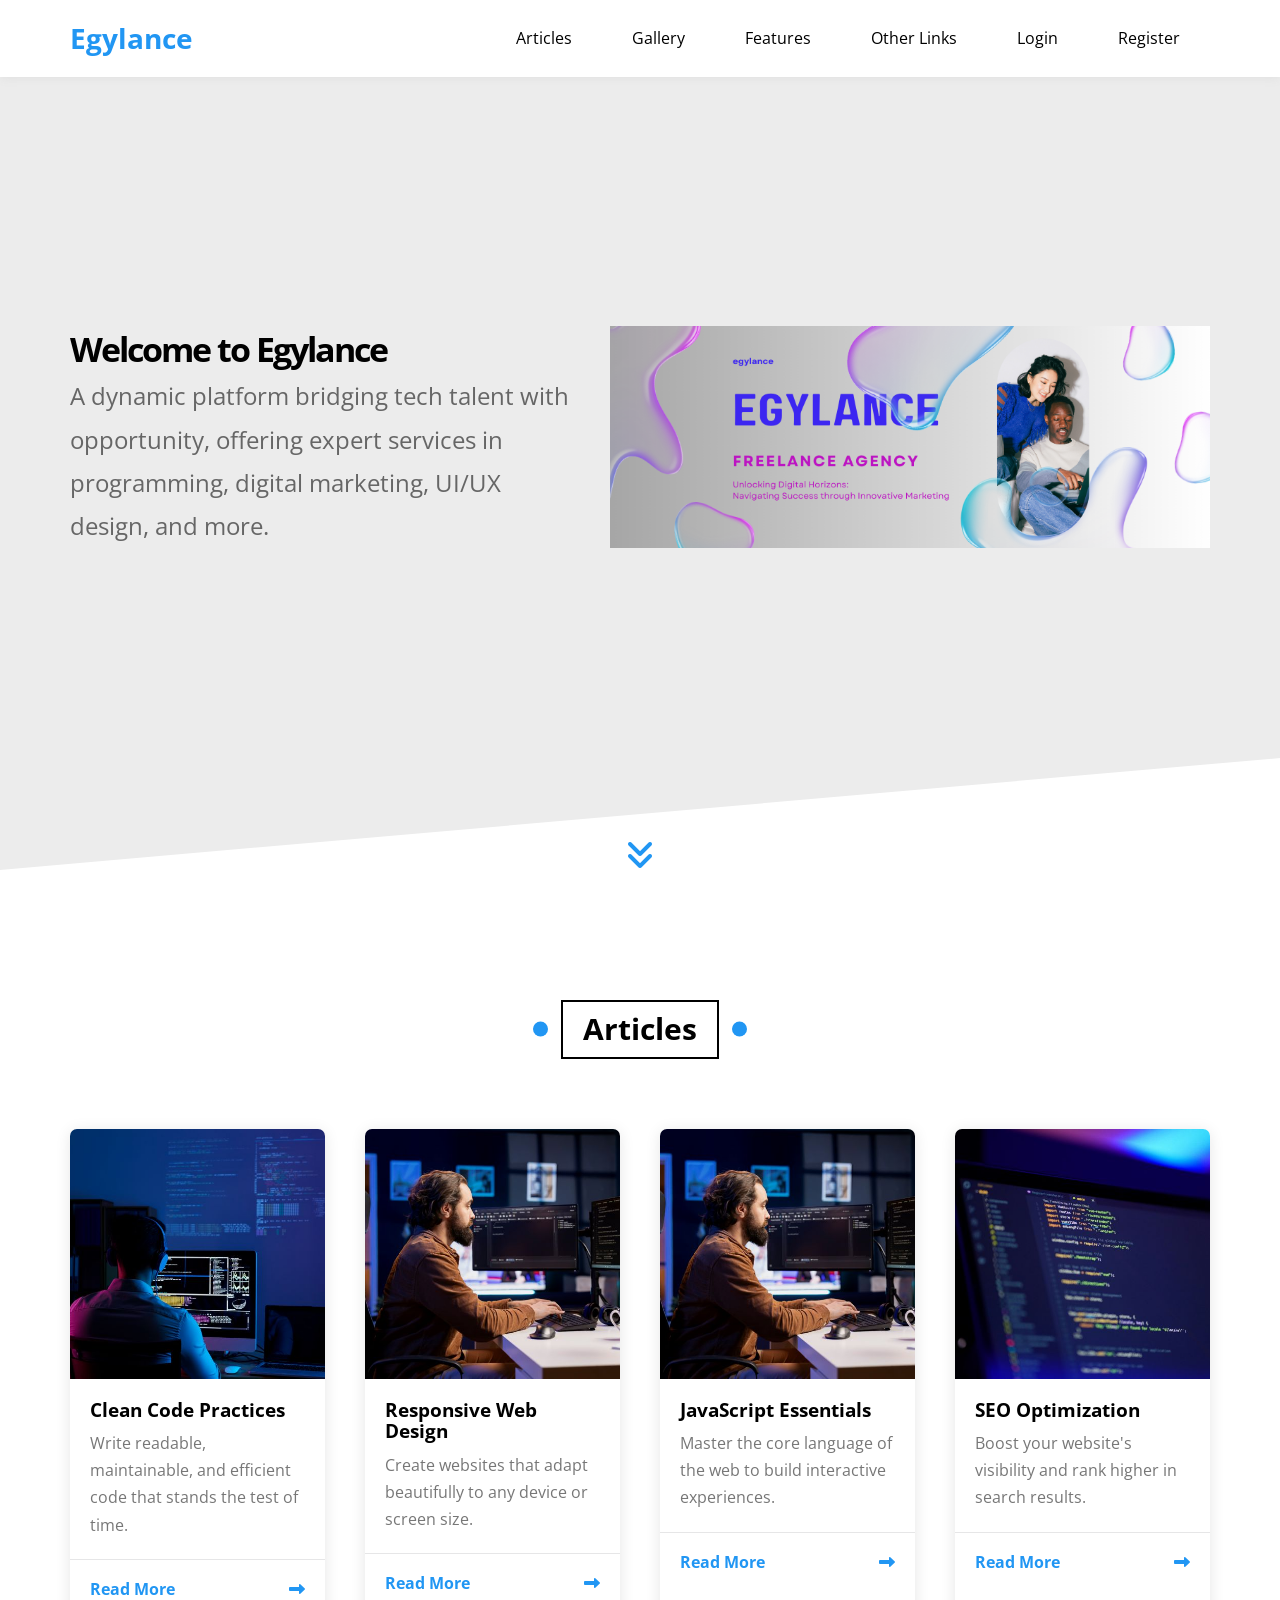
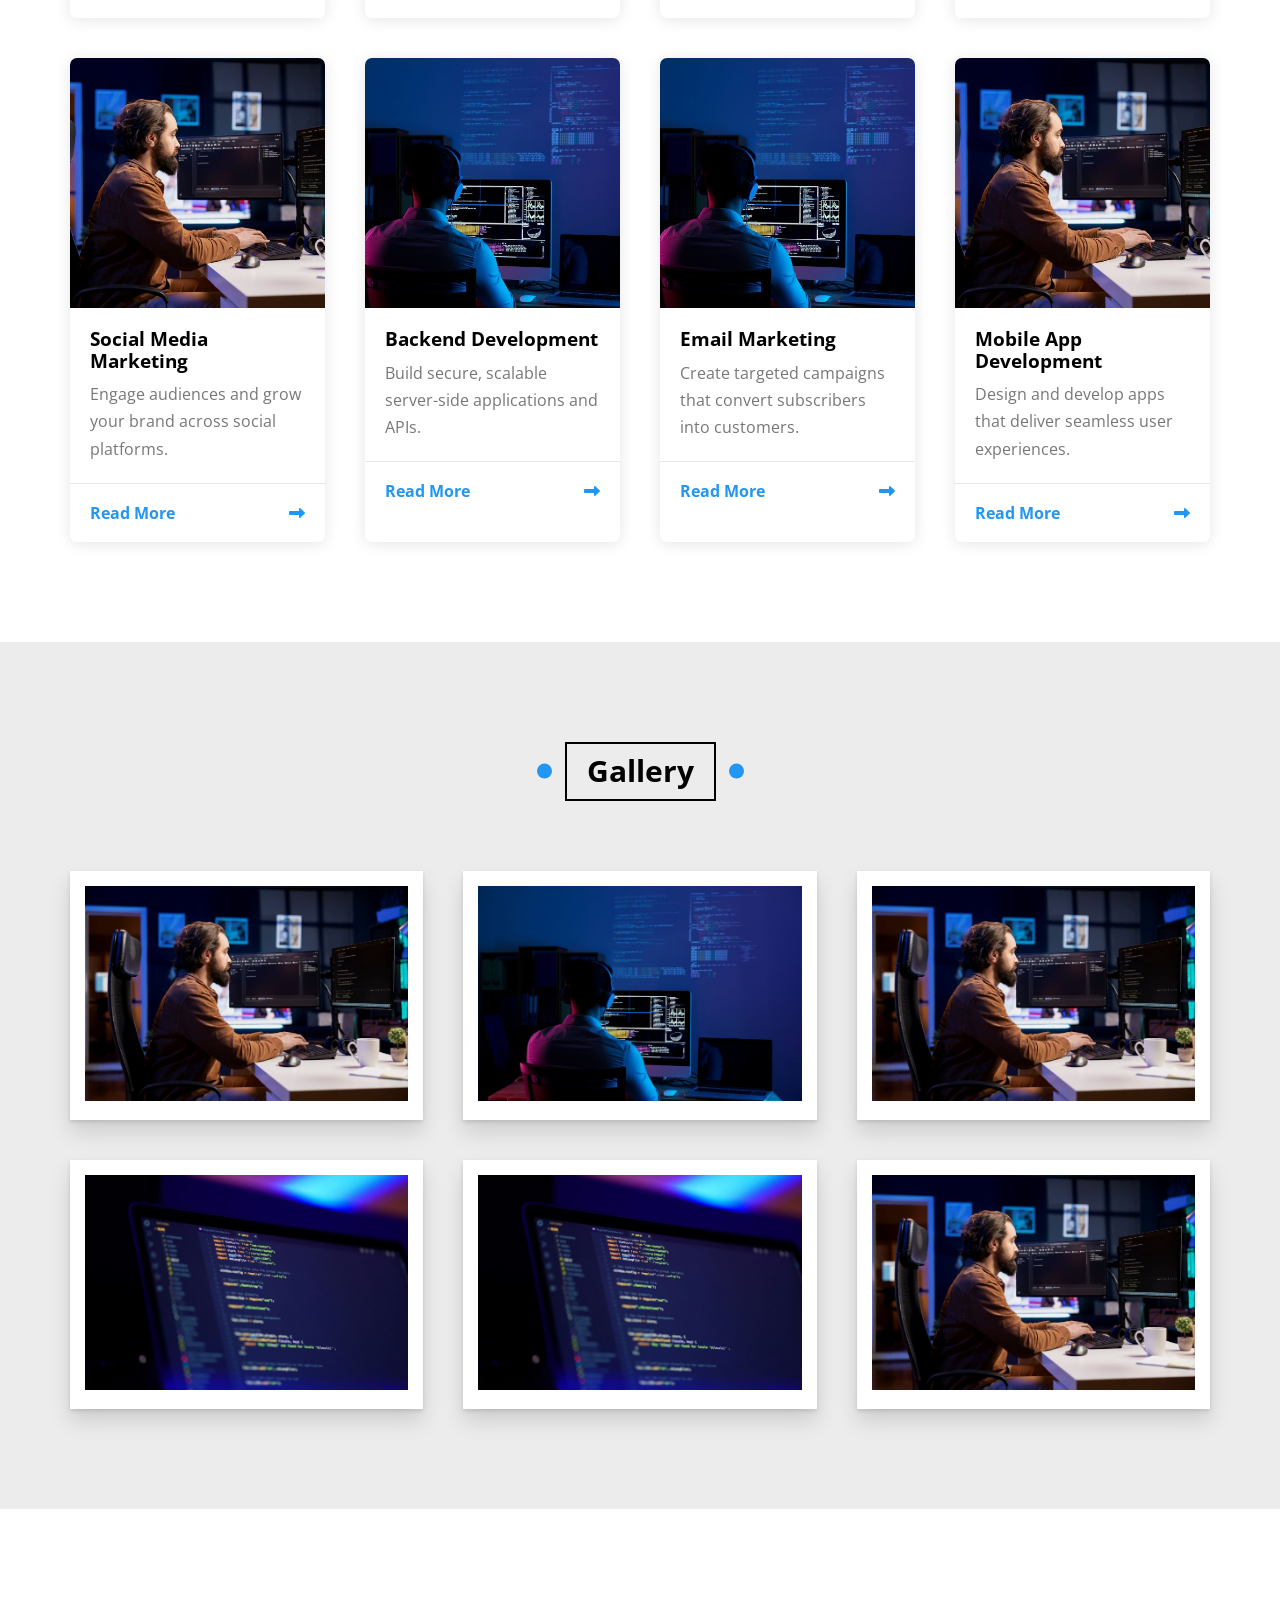
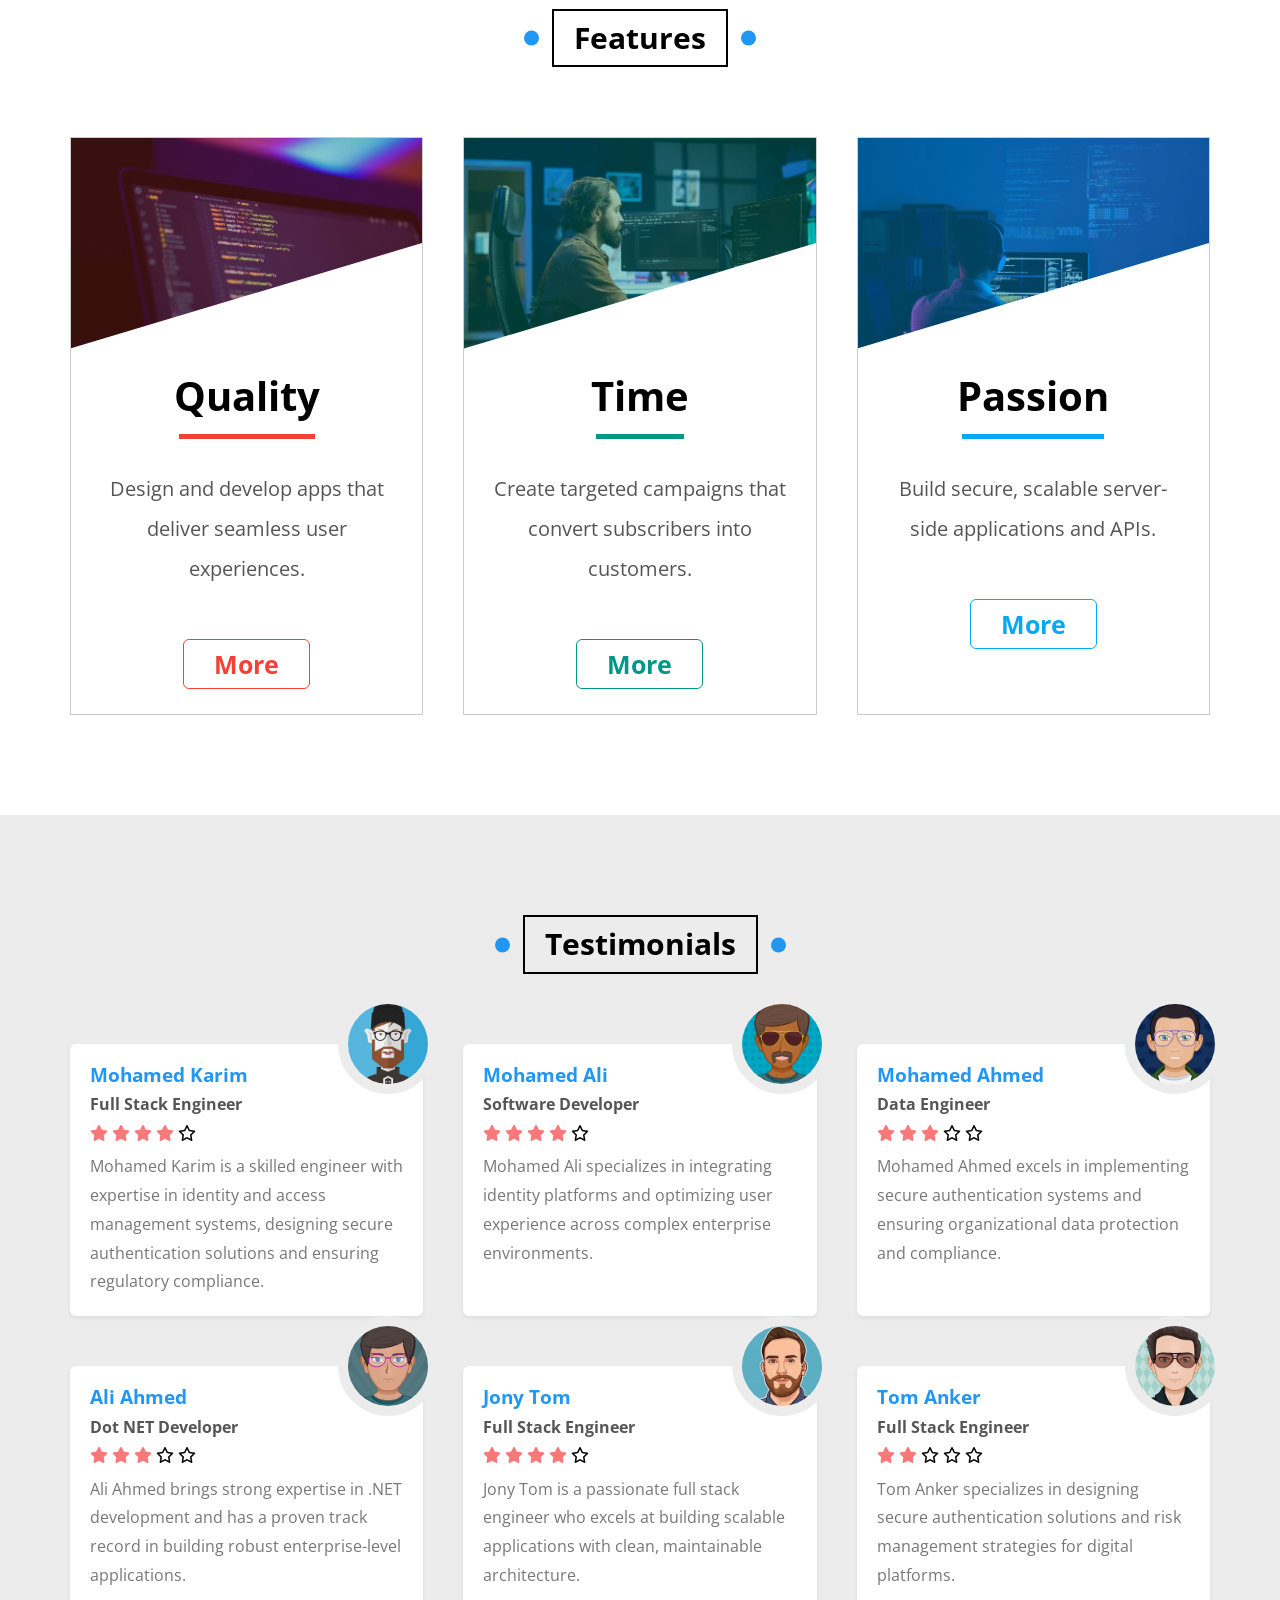
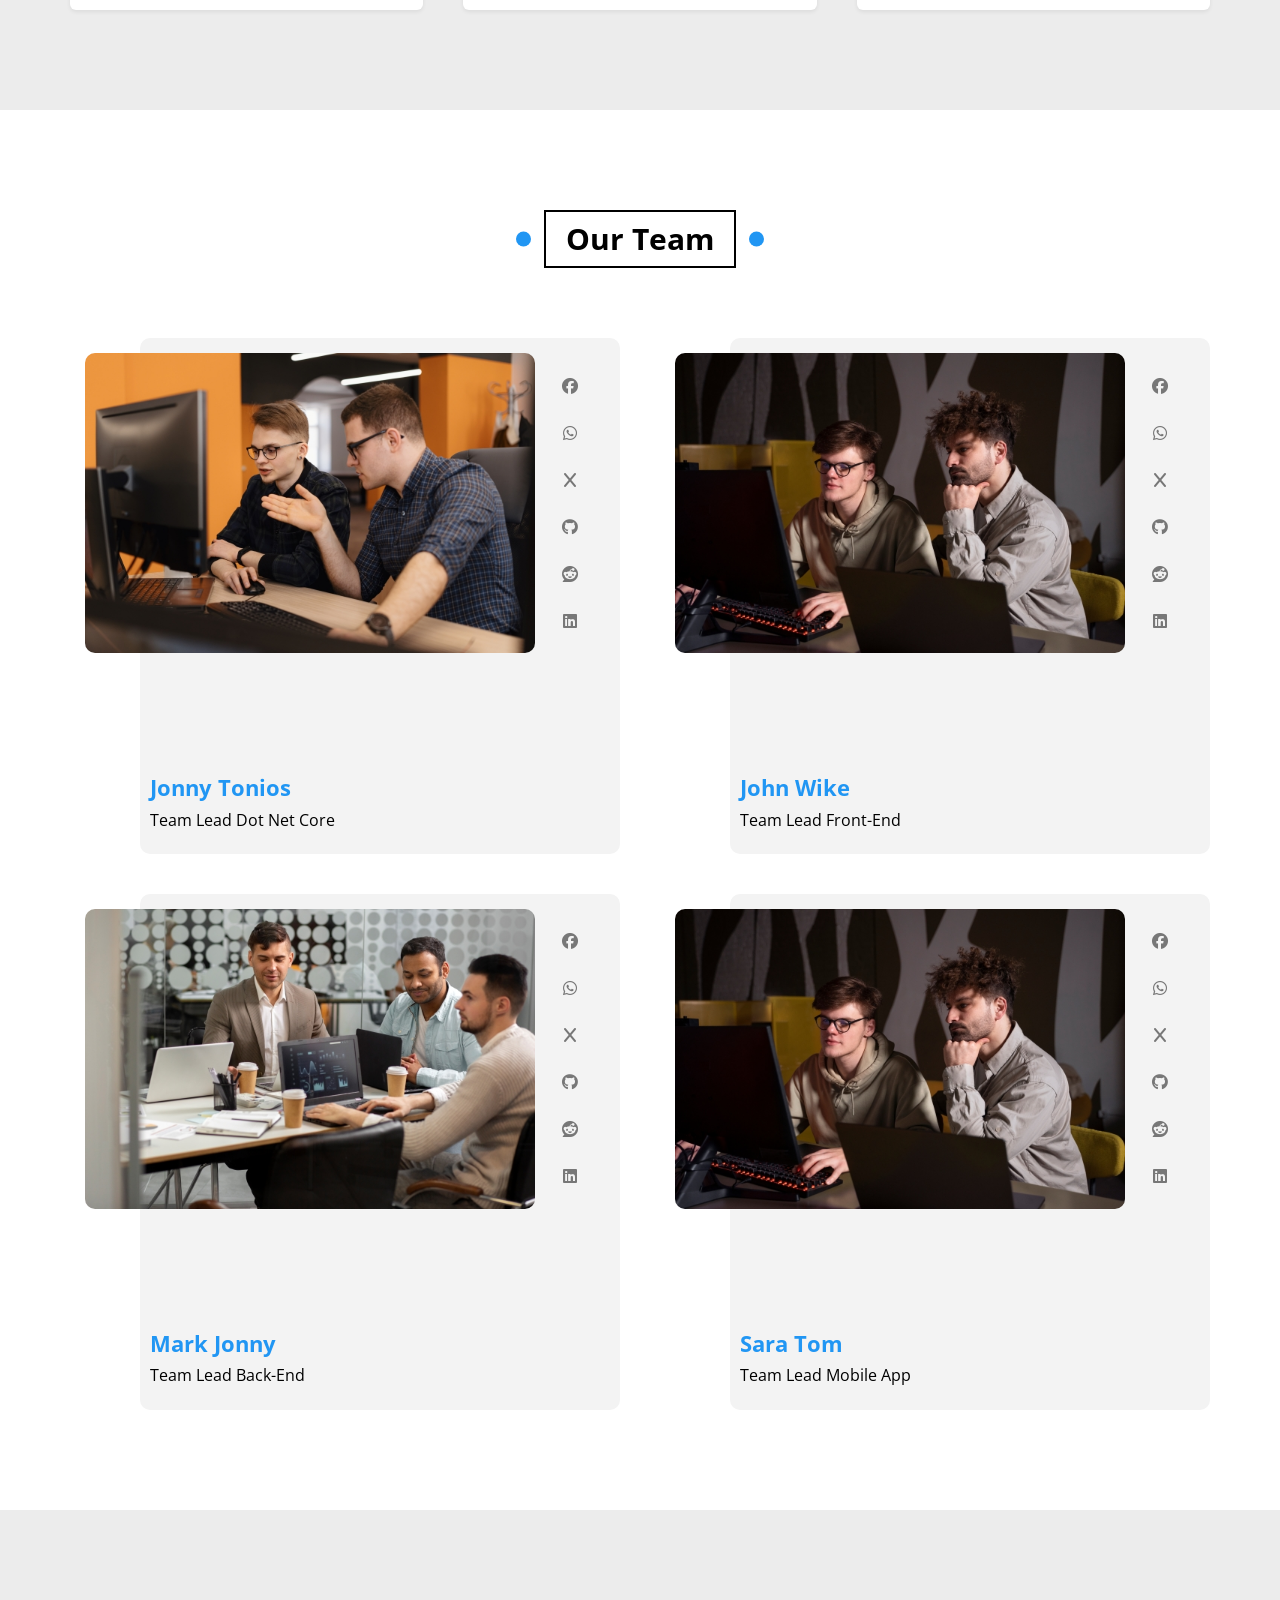
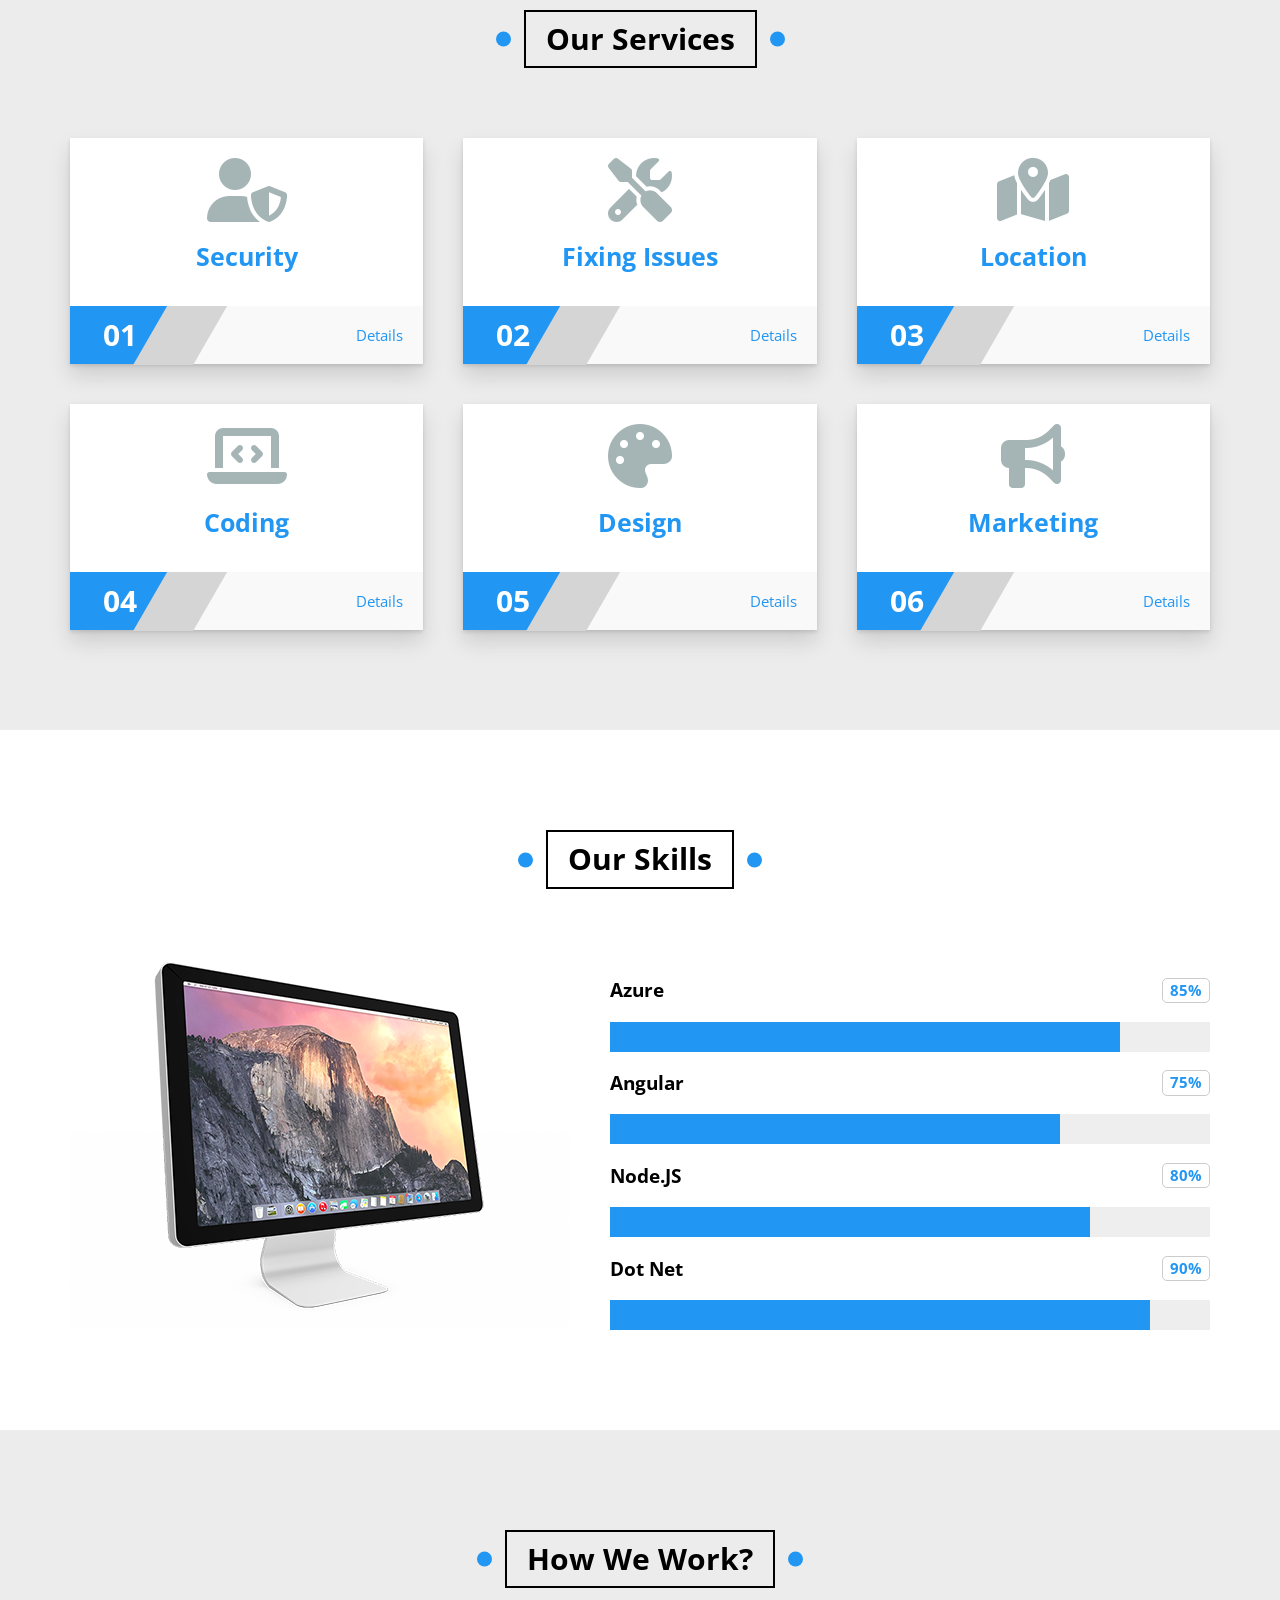
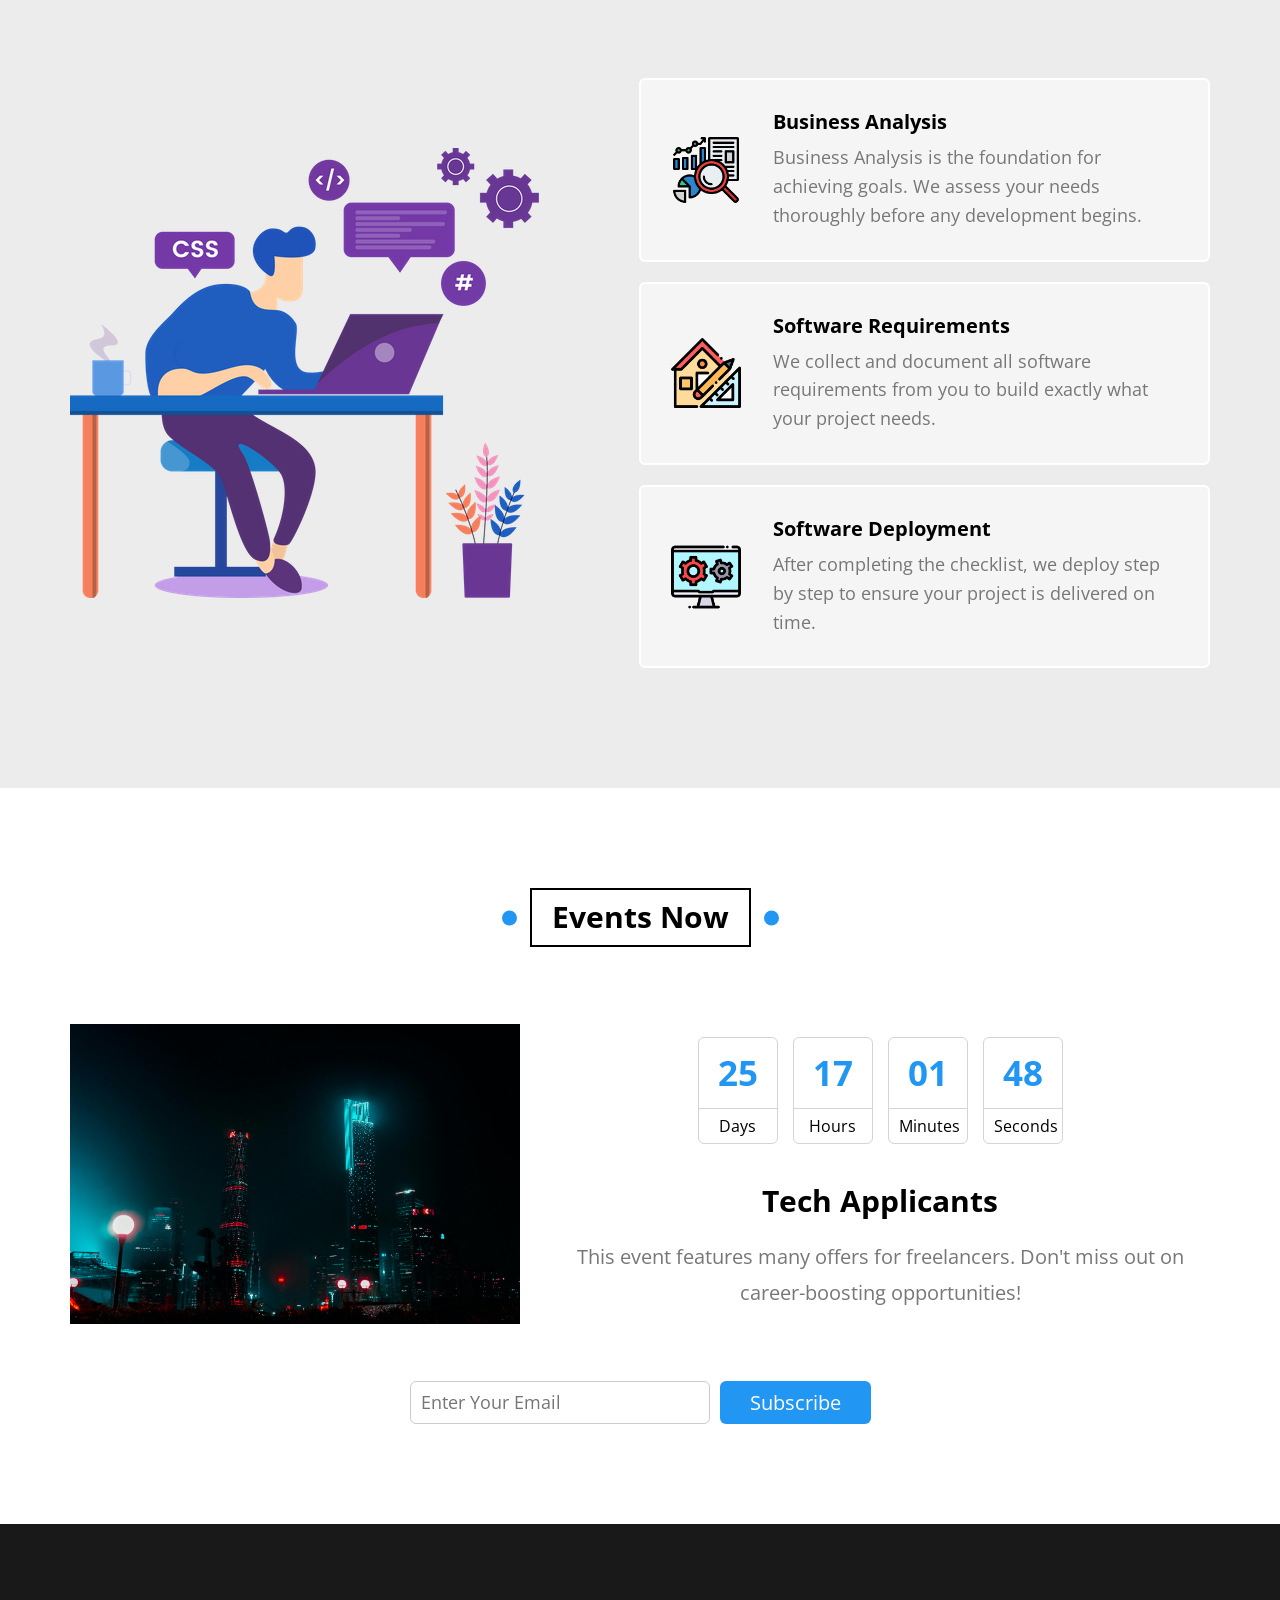
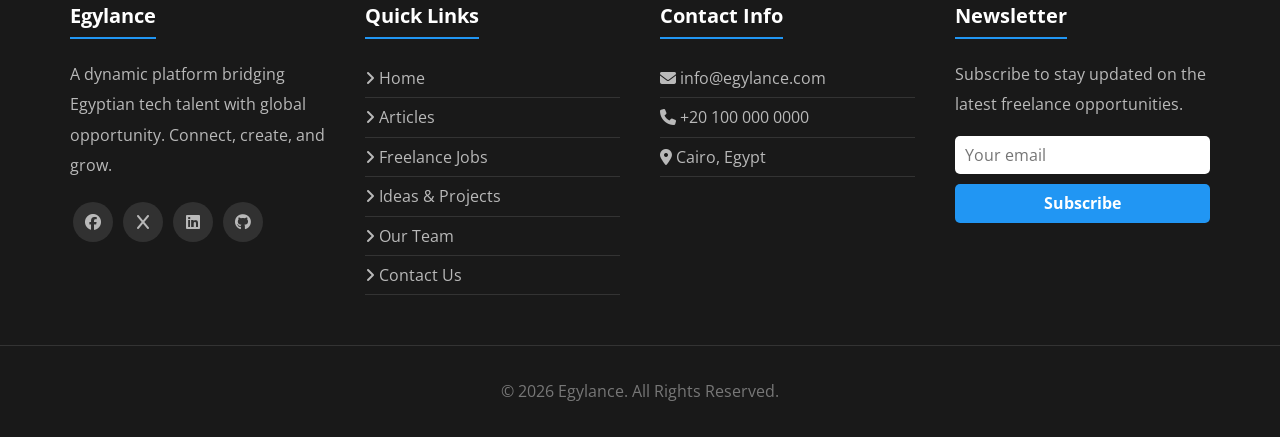
==== commit b30fee4a: "fixes" ====
--- a/index.html
+++ b/index.html
@@ -24,7 +24,7 @@
                 <li><a href="#gallery">Gallery</a></li>
                 <li><a href="#features">Features</a></li>
                 <li class="has-mega"><a href="#" id="mega-toggle" aria-haspopup="true" aria-expanded="false">Other Links</a>
-                    <div class="mega-menu"> <!-- mega-menu dropdown -->
+                    <div class="mega-menu"> 
                         <div class="image">
                             <img decoding="async" src="Media/new_image.png" alt="Mega menu banner">
                         </div>
@@ -401,7 +401,7 @@
                 <div class="skill">
                     <h3>Azure <span>85%</span></h3>
                     <div class="the-progress">
-                        <span data-width="85"></span> <!-- width set via JS animation -->
+                        <span data-width="85"></span> 
                     </div>
                 </div>
                 <div class="skill">
@@ -471,9 +471,9 @@
                 <p class="description">This event features many offers for freelancers. Don't miss out on career-boosting opportunities!</p>
             </div>
             <div class="subscribe">
-                <form class="footer-newsletter-form">
-                    <input type="email" placeholder="Enter Your Email" class="footer-newsletter-input">
-                    <input type="submit" value="Subscribe" class="footer-newsletter-btn">
+                <form>
+                    <input type="email" placeholder="Enter Your Email">
+                    <input type="submit" value="Subscribe">
                 </form>
             </div>
         </div>
--- a/css/Egylance.css
+++ b/css/Egylance.css
@@ -1,4 +1,4 @@
-/* Start Global Rules */
+
 * {
     -moz-box-sizing: border-box;
     -webkit-box-sizing: border-box;
@@ -15,7 +15,7 @@
     --MainHeight: 77px;
 }
 
-/* Section spacing must shrink on small screens */
+
 @media (max-width: 767px) {
     :root {
         --PaddingSection: 55px;
@@ -31,7 +31,7 @@
     font-family: "Open Sans", sans-serif;
 }
 
-/* Global overflow guard: media never wider than its column */
+
 img {
     max-width: 100%;
     height: auto;
@@ -55,21 +55,21 @@
     margin-right: auto;
 }
 
-/* Small */
+
 @media (min-width: 768px) {
     .container {
         width: 750px;
     }
 }
 
-/* Medium */
+
 @media (min-width: 992px) {
     .container {
         width: 970px;
     }
 }
 
-/* Large */
+
 @media (min-width: 1200px) {
     .container {
         width: 1170px;
@@ -150,8 +150,8 @@
     }
 }
 
-/* End Global Rules */
-/* Start Header */
+
+
 .header {
     background-color: white;
     -webkit-box-shadow: 0 0 10px #ddd;
@@ -190,9 +190,7 @@
     top: calc(100% + 1px);
 }
 
-/* BUG FIX: the logo used width:100% + flex-wrap:wrap, which pushed the
-   hamburger button onto its own line (it got centered under the logo).
-   The logo must stay on the same row as the toggle. */
+
 @media (max-width: 767px) {
     .header .container {
         flex-wrap: nowrap;
@@ -216,8 +214,7 @@
     }
 }
 
-/* Tablet: shrink the nav so it stays on one row instead of wrapping
-   the header into two rows and breaking --MainHeight. */
+
 @media (min-width: 768px) and (max-width: 991px) {
     .header .main-nav>li>a {
         padding: 0 15px;
@@ -290,11 +287,7 @@
     opacity: 0;
 }
 
-/* BUG FIX: on mobile the mega-menu was absolutely positioned inside the
-   collapsed dropdown, so it was unreachable (hover-only) and, because the
-   dropdown had a background + its own stacking context, the z-index:-1
-   panel rendered *behind* it. Make it part of the normal dropdown flow
-   and reveal it on focus/tap as well as hover. */
+
 @media (max-width: 767px) {
     .header .mega-menu {
         position: static;
@@ -389,8 +382,8 @@
     }
 }
 
-/* End Header */
-/* Start Landing */
+
+
 .landing {
     position: relative;
 }
@@ -427,14 +420,11 @@
     min-height: calc(100vh - var(--MainHeight));
     display: flex;
     align-items: center;
-    /* BUG FIX: `padding: 0 0 100px` wiped out the .container side gutters,
-       so hero text/images touched the screen edges on phones. Keep them. */
+    
     padding: 0 15px 100px;
 }
 
-/* BUG FIX: the hero illustration was locked to width:600px with no max-width,
-   so on tablet widths (992px+) the 600px image squeezed the text column to a
-   few words per line. Let it shrink and stack instead. */
+
 .landing .image {
     flex: 0 1 600px;
     min-width: 0;
@@ -484,7 +474,7 @@
     animation: bouncing 1.5s infinite;
 }
 
-/* Responsivity for landing part */
+
 @media(max-width: 991px) {
     .landing .image {
         display: none;
@@ -525,8 +515,8 @@
     }
 }
 
-/* End Landing */
-/* Start Articles */
+
+
 .articles {
     padding-top: var(--PaddingSection);
     padding-bottom: var(--PaddingSection);
@@ -605,8 +595,8 @@
     animation: move-arr 0.6s linear infinite;
 }
 
-/* End Articles */
-/* Start Gallery */
+
+
 .gallery {
     padding-top: var(--PaddingSection);
     padding-bottom: var(--PaddingSection);
@@ -657,8 +647,8 @@
     animation: flashing 0.7s;
 }
 
-/* End Gallery */
-/* Start Features */
+
+
 .features {
     padding-top: var(--PaddingSection);
     padding-bottom: var(--PaddingSection);
@@ -738,8 +728,7 @@
     padding: 25px;
 }
 
-/* BUG FIX: 40px headings, 20px body and 25px buttons overflowed the card on
-   phones. Scale the whole card down under 768px. */
+
 @media (max-width: 767px) {
     .features .box .image::after {
         border-width: 0px 0px 90px 300px;
@@ -846,8 +835,8 @@
     color: white;
 }
 
-/* End Features */
-/* Start Testimonials */
+
+
 .testimonials {
     padding-top: var(--PaddingSection);
     padding-bottom: var(--PaddingSection);
@@ -879,9 +868,7 @@
     border: 10px solid var(--BackColorS);
 }
 
-/* BUG FIX: the avatar hung 15px outside the card (right:-15px), so the last
-   column overflowed the viewport and caused a horizontal scrollbar on mobile.
-   Pull it back inside on small screens. */
+
 @media (max-width: 767px) {
     .testimonials .container {
         gap: 55px 20px;
@@ -918,8 +905,8 @@
     color: #fa777a;
 }
 
-/* End Testimonials */
-/* Start Team */
+
+
 .team {
     padding-top: var(--PaddingSection);
     padding-bottom: var(--PaddingSection);
@@ -1065,15 +1052,15 @@
 
 .team .box .info p {
     margin: 10px 0 25px;
-    /* font-size: 18px; */
+    
 }
 
 .team .box:hover .info h3 {
     color: #777;
 }
 
-/* End Team */
-/* Start Services */
+
+
 .services {
     padding-top: var(--PaddingSection);
     padding-bottom: var(--PaddingSection);
@@ -1172,9 +1159,7 @@
     z-index: 1;
 }
 
-/* BUG FIX: the "01" block (100px) + skewed flag (60px) ate 140px of the card
-   and the right-aligned link was clipped on narrow cards. Shrink both and
-   reserve room so the link always fits. */
+
 @media (max-width: 767px) {
     .services .container {
         gap: 25px;
@@ -1206,8 +1191,8 @@
     }
 }
 
-/* End Services */
-/* Start Skills */
+
+
 .our-skills {
     padding-top: var(--PaddingSection);
     padding-bottom: var(--PaddingSection);
@@ -1221,8 +1206,7 @@
     gap: 40px;
 }
 
-/* BUG FIX: the illustration was only hidden below 768px, so between 768px and
-   991px the 500px image left the progress bars only ~200px wide. */
+
 @media (max-width: 991px) {
     .our-skills .container {
         flex-direction: column;
@@ -1287,8 +1271,8 @@
     height: 100%;
 }
 
-/* End Skills */
-/* Start work-steps */
+
+
 .work-steps {
     padding-top: var(--PaddingSection);
     padding-bottom: var(--PaddingSection);
@@ -1356,9 +1340,7 @@
     font-size: 18px;
 }
 
-/* BUG FIX: this block sat *above* the base `.work-steps .info .box img
-   rule, so `margin-right:32px` re-applied and the stacked icon kept a
-   stray right offset on mobile. Placed after the base rules now. */
+
 @media (max-width: 991px) {
     .work-steps .container {
         flex-direction: column;
@@ -1396,8 +1378,8 @@
     }
 }
 
-/* End work-steps */
-/* Start Events */
+
+
 .events {
     padding-top: var(--PaddingSection);
     padding-bottom: var(--PaddingSection);
@@ -1454,8 +1436,7 @@
     }
 }
 
-/* BUG FIX: 4 countdown units at a fixed 80px + gaps = ~365px, which
-   overflowed any phone. Let them wrap/shrink and scale the digits down. */
+
 @media (max-width: 767px) {
     .events .info .time {
         flex-wrap: wrap;
@@ -1546,8 +1527,8 @@
     cursor: pointer;
     transition: var(--MainTransition);
 }
-/* End Events */
-/* Start Animation */
+
+
 @keyframes up-and-down {
 
     0%,
@@ -1627,9 +1608,9 @@
     }
 }
 
-/* End Animation */
-
-/* Authentication Pages */
+
+
+
 .auth-container {
     min-height: 100vh;
     display: flex;
@@ -1669,10 +1650,10 @@
 .auth-form a:hover { color: var(--MainColor); }
 .back-home { margin-top: 20px; display: inline-block; color: var(--MainColor); font-weight: bold; text-decoration: none; }
 
-/* Placeholder Pages */
+
 .page-content { padding-top: 100px; text-align: center; }
 
-/* Social Login */
+
 .social-login { margin-top: 20px; display: flex; flex-direction: column; gap: 10px; }
 .social-login p { margin-bottom: 5px; color: #777; position: relative; }
 .social-login p::before, .social-login p::after { content: ""; position: absolute; top: 50%; width: 35%; height: 1px; background-color: #ddd; }
@@ -1684,10 +1665,10 @@
 .btn-github { background-color: #333; }
 .btn-github:hover { background-color: #222; }
 
-/* Form Error Message */
+
 .error-message { color: red; display: none; text-align: left; margin-top: -10px; margin-bottom: 10px; font-size: 14px; }
 
-/* Contact Form */
+
 .contact-form {
     background-color: white;
     padding: 40px;
@@ -1728,7 +1709,7 @@
 }
 .contact-form input[type="submit"]:hover { background-color: var(--SecondColor); }
 
-/* Footer */
+
 .egylance-footer {
     background-color: #191919;
     color: #b9b9b9;
@@ -1773,7 +1754,7 @@
 }
 .egylance-footer .footer-social a:hover { background-color: var(--MainColor); color: white; }
 
-/* Responsive Media Queries for New Pages */
+
 @media (max-width: 767px) {
     .auth-image {
         display: none;
@@ -1802,13 +1783,13 @@
     }
 }
 
-/* Sticky header shadow on scroll */
+
 .header.sticky {
     box-shadow: 0 0 10px rgba(0, 0, 0, 0.15);
     background-color: white;
 }
 
-/* Highlight the current page link */
+
 .main-nav a.active-nav {
     color: var(--MainColor);
 }
@@ -1816,7 +1797,7 @@
     width: 100%;
 }
 
-/* Hamburger toggle button for mobile */
+
 .nav-toggle {
     display: none;
     flex-direction: column;
@@ -1848,10 +1829,7 @@
     .nav-toggle {
         display: flex;
     }
-    /* BUG FIX: the bare `.main-nav` selector loses to the desktop
-       `.header .main-nav { display: flex }` (0,2,0 > 0,1,0), so the mobile
-       `display: none` never applied and the menu was always visible.
-       Use the same compound selector on mobile. */
+    
     .header .main-nav {
         display: none;
         position: absolute;
@@ -1872,9 +1850,7 @@
         text-align: center;
         border-bottom: 1px solid #eee;
     }
-    /* BUG FIX: the desktop anchor rule sets a fixed height (35px) +
-       overflow:hidden, which clipped dropdown link text. Reset both here
-       (selector must beat `.header .main-nav>li>a`). */
+    
     .header .main-nav>li>a {
         display: block;
         height: auto;
@@ -1888,7 +1864,7 @@
     }
 }
 
-/* Fixed scroll-to-top button, shown after 400px scroll */
+
 #scroll-to-top {
     position: fixed;
     bottom: 30px;
@@ -1920,18 +1896,18 @@
     background-color: var(--SecondColor);
 }
 
-/* Skills progress bar — JS reads data-width and sets width on scroll-in */
+
 .the-progress span {
     width: 0;
     transition: width 1s ease-in-out;
 }
 
-/* Form validation error — toggled visible by JS */
+
 .error-message.visible {
     display: block;
 }
 
-/* Footer newsletter form inputs */
+
 .footer-newsletter-input {
     width: 100%;
     padding: 10px;
